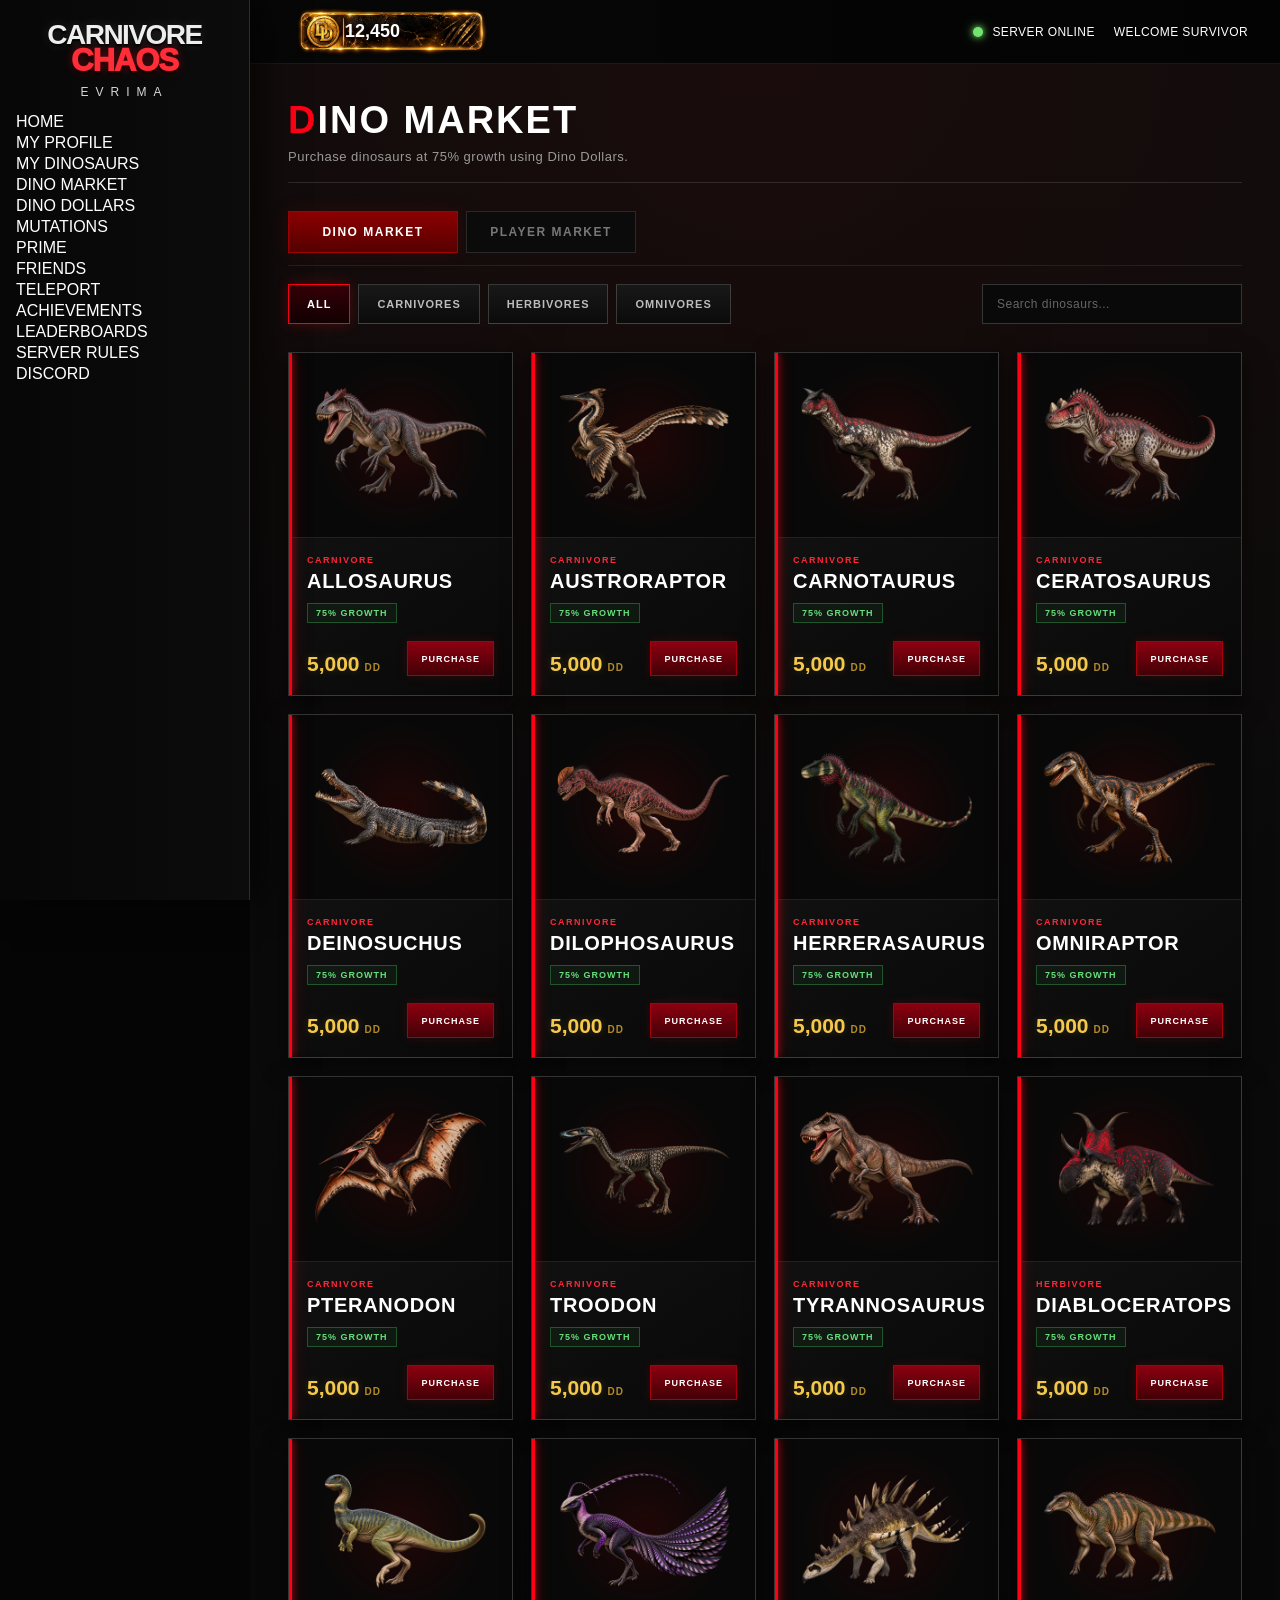
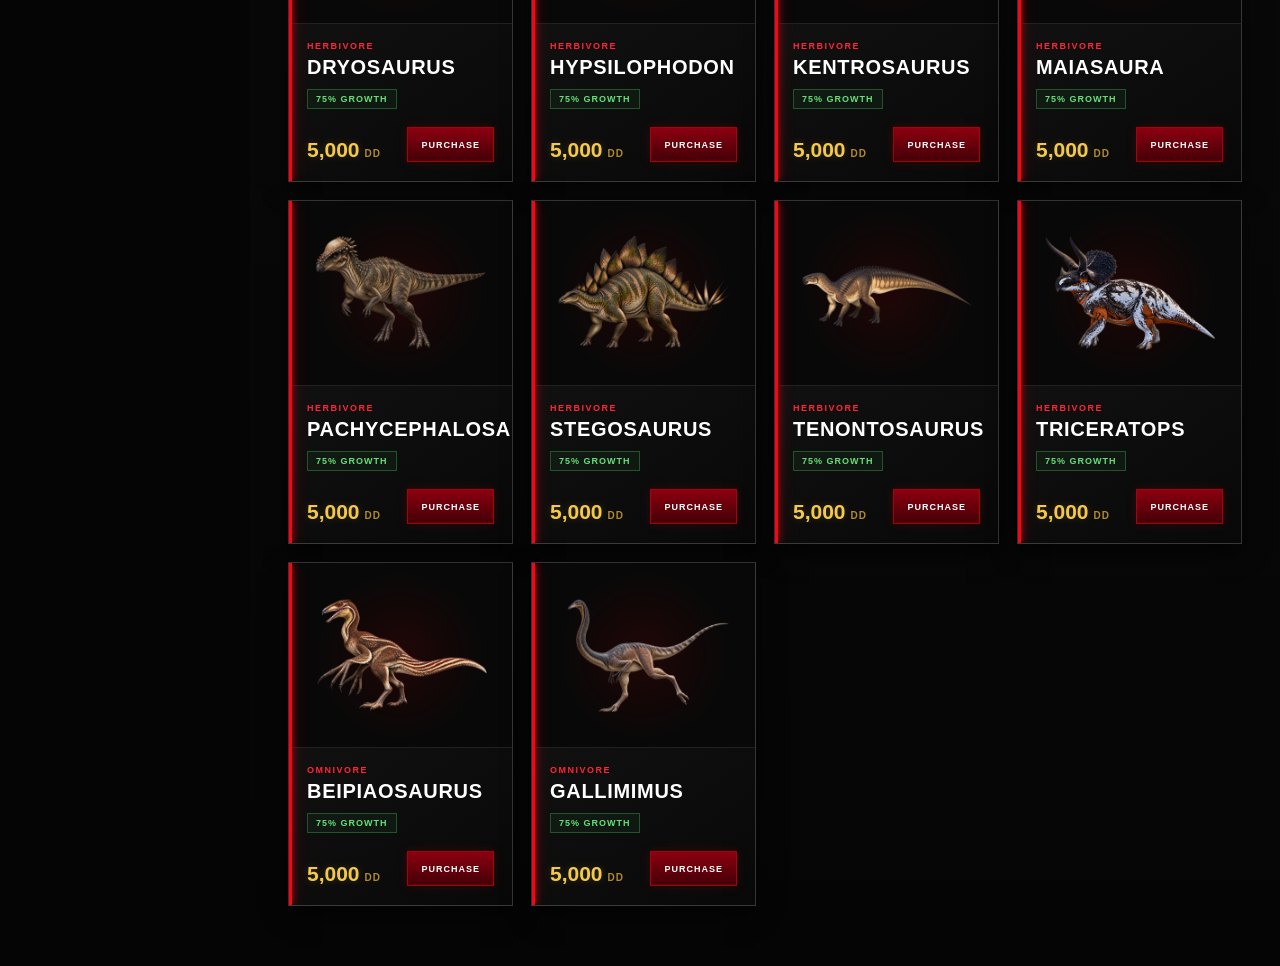
==== market.html @ 7c69fb83 "Update market.html" ====
<!DOCTYPE html>
<html lang="en">

<head>
    <meta charset="UTF-8">
    <meta name="viewport" content="width=device-width, initial-scale=1.0">

    <title>Dino Market | Carnivore Chaos</title>

    <link rel="stylesheet" href="./style.css">
</head>

<body class="market-page">

    <div class="site-shell">

        <!-- SIDEBAR -->
        <aside class="sidebar">

            <div class="logo">
                <div class="logo-carnivore">CARNIVORE</div>
                <div class="logo-chaos">CHAOS</div>
                <div class="logo-evrima">EVRIMA</div>
            </div>

            <nav class="sidebar-nav">

                <a href="./index.html">HOME</a>
                <a href="./profile.html">MY PROFILE</a>
                <a href="./dinosaurs.html">MY DINOSAURS</a>

                <a href="./market.html" class="active">
                    DINO MARKET
                </a>

                <a href="./dino-dollars.html">DINO DOLLARS</a>
                <a href="./mutations.html">MUTATIONS</a>
                <a href="./prime.html">PRIME</a>
                <a href="./friends.html">FRIENDS</a>
                <a href="./teleport.html">TELEPORT</a>
                <a href="./achievements.html">ACHIEVEMENTS</a>
                <a href="./leaderboards.html">LEADERBOARDS</a>
                <a href="./rules.html">SERVER RULES</a>

                <a href="#" class="discord-link">
                    DISCORD
                </a>

            </nav>

        </aside>


        <!-- MAIN AREA -->
        <main class="main-area">

            <!-- TOP BAR -->
            <header class="topbar">

                <div class="topbar-spacer">

                    <img src="./dd-player-amount-icon.png"
                         alt="Dino Dollars"
                         class="dd-player-amount-icon">

                    <span class="dd-player-balance">
                        12,450
                    </span>

                </div>

                <div class="topbar-right">

                    <div class="server-online">
                        <span class="online-dot"></span>
                        SERVER ONLINE
                    </div>

                    <div class="welcome-player">
                        WELCOME SURVIVOR
                    </div>

                </div>

            </header>


            <!-- ========================= -->
            <!--       DINO MARKET         -->
            <!-- ========================= -->

            <section class="market-container">

                <!-- MARKET HEADER -->
                <div class="market-header">

                    <div>
                        <h1>DINO MARKET</h1>

                        <p>
                            Purchase dinosaurs at 75% growth using Dino Dollars.
                        </p>
                    </div>

                </div>

<!-- MARKET TYPE TABS -->
<div class="market-mode-tabs">

    <button
        class="market-mode-tab active"
        data-market-mode="server"
        type="button"
    >
        DINO MARKET
    </button>

    <button
        class="market-mode-tab"
        data-market-mode="player"
        type="button"
    >
        PLAYER MARKET
    </button>

</div>
                <!-- MARKET CONTROLS -->
                <div class="market-controls">

                    <div class="market-filters">

                        <button class="market-filter active"
                                data-filter="all">
                            ALL
                        </button>

                        <button class="market-filter"
                                data-filter="carnivore">
                            CARNIVORES
                        </button>

                        <button class="market-filter"
                                data-filter="herbivore">
                            HERBIVORES
                        </button>

                        <button class="market-filter"
                                data-filter="omnivore">
                            OMNIVORES
                        </button>

                    </div>


                    <div class="market-search">

                        <input
                            type="text"
                            id="dino-search"
                            placeholder="Search dinosaurs..."
                        >

                    </div>

                </div>


                <!-- ========================= -->
                <!--      DINOSAUR GRID        -->
                <!-- ========================= -->

                <div class="dino-market-grid">

<!-- ALLOSAURUS -->
<article class="dino-market-card" data-category="carnivore">
    <div class="dino-card-image">
        <img src="./allosaurus.png" alt="Allosaurus">
    </div>

    <div class="dino-card-info">
        <span class="dino-category">CARNIVORE</span>
        <h2>ALLOSAURUS</h2>

        <div class="dino-growth">75% GROWTH</div>

        <div class="dino-card-bottom">
            <div class="dino-price">
                <span class="price-number">5,000</span>
                <span class="price-currency">DD</span>
            </div>

            <button class="dino-buy-button">PURCHASE</button>
        </div>
    </div>
</article>


<!-- AUSTRORAPTOR -->
<article class="dino-market-card" data-category="carnivore">
    <div class="dino-card-image">
        <img src="./austroraptor.png" alt="Austroraptor">
    </div>

    <div class="dino-card-info">
        <span class="dino-category">CARNIVORE</span>
        <h2>AUSTRORAPTOR</h2>

        <div class="dino-growth">75% GROWTH</div>

        <div class="dino-card-bottom">
            <div class="dino-price">
                <span class="price-number">5,000</span>
                <span class="price-currency">DD</span>
            </div>

            <button class="dino-buy-button">PURCHASE</button>
        </div>
    </div>
</article>


<!-- CARNOTAURUS -->
<article class="dino-market-card" data-category="carnivore">
    <div class="dino-card-image">
        <img src="./carnotaurus.png" alt="Carnotaurus">
    </div>

    <div class="dino-card-info">
        <span class="dino-category">CARNIVORE</span>
        <h2>CARNOTAURUS</h2>

        <div class="dino-growth">75% GROWTH</div>

        <div class="dino-card-bottom">
            <div class="dino-price">
                <span class="price-number">5,000</span>
                <span class="price-currency">DD</span>
            </div>

            <button class="dino-buy-button">PURCHASE</button>
        </div>
    </div>
</article>


<!-- CERATOSAURUS -->
<article class="dino-market-card" data-category="carnivore">
    <div class="dino-card-image">
        <img src="./ceratosaurus.png" alt="Ceratosaurus">
    </div>

    <div class="dino-card-info">
        <span class="dino-category">CARNIVORE</span>
        <h2>CERATOSAURUS</h2>

        <div class="dino-growth">75% GROWTH</div>

        <div class="dino-card-bottom">
            <div class="dino-price">
                <span class="price-number">5,000</span>
                <span class="price-currency">DD</span>
            </div>

            <button class="dino-buy-button">PURCHASE</button>
        </div>
    </div>
</article>


<!-- DEINOSUCHUS -->
<article class="dino-market-card" data-category="carnivore">
    <div class="dino-card-image">
        <img src="./deinosuchus.png" alt="Deinosuchus">
    </div>

    <div class="dino-card-info">
        <span class="dino-category">CARNIVORE</span>
        <h2>DEINOSUCHUS</h2>

        <div class="dino-growth">75% GROWTH</div>

        <div class="dino-card-bottom">
            <div class="dino-price">
                <span class="price-number">5,000</span>
                <span class="price-currency">DD</span>
            </div>

            <button class="dino-buy-button">PURCHASE</button>
        </div>
    </div>
</article>


<!-- DILOPHOSAURUS -->
<article class="dino-market-card" data-category="carnivore">
    <div class="dino-card-image">
        <img src="./dilophosaurus.png" alt="Dilophosaurus">
    </div>

    <div class="dino-card-info">
        <span class="dino-category">CARNIVORE</span>
        <h2>DILOPHOSAURUS</h2>

        <div class="dino-growth">75% GROWTH</div>

        <div class="dino-card-bottom">
            <div class="dino-price">
                <span class="price-number">5,000</span>
                <span class="price-currency">DD</span>
            </div>

            <button class="dino-buy-button">PURCHASE</button>
        </div>
    </div>
</article>


<!-- HERRERASAURUS -->
<article class="dino-market-card" data-category="carnivore">
    <div class="dino-card-image">
        <img src="./herrerasaurus.png" alt="Herrerasaurus">
    </div>

    <div class="dino-card-info">
        <span class="dino-category">CARNIVORE</span>
        <h2>HERRERASAURUS</h2>

        <div class="dino-growth">75% GROWTH</div>

        <div class="dino-card-bottom">
            <div class="dino-price">
                <span class="price-number">5,000</span>
                <span class="price-currency">DD</span>
            </div>

            <button class="dino-buy-button">PURCHASE</button>
        </div>
    </div>
</article>


<!-- OMNIRAPTOR -->
<article class="dino-market-card" data-category="carnivore">
    <div class="dino-card-image">
        <img src="./omniraptor.png" alt="Omniraptor">
    </div>

    <div class="dino-card-info">
        <span class="dino-category">CARNIVORE</span>
        <h2>OMNIRAPTOR</h2>

        <div class="dino-growth">75% GROWTH</div>

        <div class="dino-card-bottom">
            <div class="dino-price">
                <span class="price-number">5,000</span>
                <span class="price-currency">DD</span>
            </div>

            <button class="dino-buy-button">PURCHASE</button>
        </div>
    </div>
</article>


<!-- PTERANODON -->
<article class="dino-market-card" data-category="carnivore">
    <div class="dino-card-image">
        <img src="./pteranodon.png" alt="Pteranodon">
    </div>

    <div class="dino-card-info">
        <span class="dino-category">CARNIVORE</span>
        <h2>PTERANODON</h2>

        <div class="dino-growth">75% GROWTH</div>

        <div class="dino-card-bottom">
            <div class="dino-price">
                <span class="price-number">5,000</span>
                <span class="price-currency">DD</span>
            </div>

            <button class="dino-buy-button">PURCHASE</button>
        </div>
    </div>
</article>


<!-- TROODON -->
<article class="dino-market-card" data-category="carnivore">
    <div class="dino-card-image">
        <img src="./troodon.png" alt="Troodon">
    </div>

    <div class="dino-card-info">
        <span class="dino-category">CARNIVORE</span>
        <h2>TROODON</h2>

        <div class="dino-growth">75% GROWTH</div>

        <div class="dino-card-bottom">
            <div class="dino-price">
                <span class="price-number">5,000</span>
                <span class="price-currency">DD</span>
            </div>

            <button class="dino-buy-button">PURCHASE</button>
        </div>
    </div>
</article>


<!-- TYRANNOSAURUS -->
<article class="dino-market-card" data-category="carnivore">
    <div class="dino-card-image">
        <img src="./tyrannosaurus.png" alt="Tyrannosaurus">
    </div>

    <div class="dino-card-info">
        <span class="dino-category">CARNIVORE</span>
        <h2>TYRANNOSAURUS</h2>

        <div class="dino-growth">75% GROWTH</div>

        <div class="dino-card-bottom">
            <div class="dino-price">
                <span class="price-number">5,000</span>
                <span class="price-currency">DD</span>
            </div>

            <button class="dino-buy-button">PURCHASE</button>
        </div>
    </div>
</article>
              
<!-- DIABLOCERATOPS -->
<article class="dino-market-card" data-category="herbivore">
    <div class="dino-card-image">
        <img src="./diabloceratops.png" alt="Diabloceratops">
    </div>

    <div class="dino-card-info">
        <span class="dino-category">HERBIVORE</span>
        <h2>DIABLOCERATOPS</h2>

        <div class="dino-growth">75% GROWTH</div>

        <div class="dino-card-bottom">
            <div class="dino-price">
                <span class="price-number">5,000</span>
                <span class="price-currency">DD</span>
            </div>

            <button class="dino-buy-button">PURCHASE</button>
        </div>
    </div>
</article>

<!-- DRYOSAURUS -->
<article class="dino-market-card" data-category="herbivore">
    <div class="dino-card-image">
        <img src="./dryosaurus.png" alt="Dryosaurus">
    </div>

    <div class="dino-card-info">
        <span class="dino-category">HERBIVORE</span>
        <h2>DRYOSAURUS</h2>

        <div class="dino-growth">75% GROWTH</div>

        <div class="dino-card-bottom">
            <div class="dino-price">
                <span class="price-number">5,000</span>
                <span class="price-currency">DD</span>
            </div>

            <button class="dino-buy-button">PURCHASE</button>
        </div>
    </div>
</article>

<!-- HYPSILOPHODON -->
<article class="dino-market-card" data-category="herbivore">
    <div class="dino-card-image">
        <img src="./hypsilophodon.png" alt="Hypsilophodon">
    </div>

    <div class="dino-card-info">
        <span class="dino-category">HERBIVORE</span>
        <h2>HYPSILOPHODON</h2>

        <div class="dino-growth">75% GROWTH</div>

        <div class="dino-card-bottom">
            <div class="dino-price">
                <span class="price-number">5,000</span>
                <span class="price-currency">DD</span>
            </div>

            <button class="dino-buy-button">PURCHASE</button>
        </div>
    </div>
</article>

<!-- KENTROSAURUS -->
<article class="dino-market-card" data-category="herbivore">
    <div class="dino-card-image">
        <img src="./kentrosaurus.png" alt="Kentrosaurus">
    </div>

    <div class="dino-card-info">
        <span class="dino-category">HERBIVORE</span>
        <h2>KENTROSAURUS</h2>

        <div class="dino-growth">75% GROWTH</div>

        <div class="dino-card-bottom">
            <div class="dino-price">
                <span class="price-number">5,000</span>
                <span class="price-currency">DD</span>
            </div>

            <button class="dino-buy-button">PURCHASE</button>
        </div>
    </div>
</article>

<!-- MAIASAURA -->
<article class="dino-market-card" data-category="herbivore">
    <div class="dino-card-image">
        <img src="./maiasaura.png" alt="Maiasaura">
    </div>

    <div class="dino-card-info">
        <span class="dino-category">HERBIVORE</span>
        <h2>MAIASAURA</h2>

        <div class="dino-growth">75% GROWTH</div>

        <div class="dino-card-bottom">
            <div class="dino-price">
                <span class="price-number">5,000</span>
                <span class="price-currency">DD</span>
            </div>

            <button class="dino-buy-button">PURCHASE</button>
        </div>
    </div>
</article>

<!-- PACHYCEPHALOSAURUS -->
<article class="dino-market-card" data-category="herbivore">
    <div class="dino-card-image">
        <img src="./pachycephalosaurus.png" alt="Pachycephalosaurus">
    </div>

    <div class="dino-card-info">
        <span class="dino-category">HERBIVORE</span>
        <h2>PACHYCEPHALOSAURUS</h2>

        <div class="dino-growth">75% GROWTH</div>

        <div class="dino-card-bottom">
            <div class="dino-price">
                <span class="price-number">5,000</span>
                <span class="price-currency">DD</span>
            </div>

            <button class="dino-buy-button">PURCHASE</button>
        </div>
    </div>
</article>

<!-- STEGOSAURUS -->
<article class="dino-market-card" data-category="herbivore">
    <div class="dino-card-image">
        <img src="./stegosaurus.png" alt="Stegosaurus">
    </div>

    <div class="dino-card-info">
        <span class="dino-category">HERBIVORE</span>
        <h2>STEGOSAURUS</h2>

        <div class="dino-growth">75% GROWTH</div>

        <div class="dino-card-bottom">
            <div class="dino-price">
                <span class="price-number">5,000</span>
                <span class="price-currency">DD</span>
            </div>

            <button class="dino-buy-button">PURCHASE</button>
        </div>
    </div>
</article>

<!-- TENONTOSAURUS -->
<article class="dino-market-card" data-category="herbivore">
    <div class="dino-card-image">
        <img src="./tenontosaurus.png" alt="Tenontosaurus">
    </div>

    <div class="dino-card-info">
        <span class="dino-category">HERBIVORE</span>
        <h2>TENONTOSAURUS</h2>

        <div class="dino-growth">75% GROWTH</div>

        <div class="dino-card-bottom">
            <div class="dino-price">
                <span class="price-number">5,000</span>
                <span class="price-currency">DD</span>
            </div>

            <button class="dino-buy-button">PURCHASE</button>
        </div>
    </div>
</article>

<!-- TRICERATOPS -->
<article class="dino-market-card" data-category="herbivore">
    <div class="dino-card-image">
        <img src="./triceratops.png" alt="Triceratops">
    </div>

    <div class="dino-card-info">
        <span class="dino-category">HERBIVORE</span>
        <h2>TRICERATOPS</h2>

        <div class="dino-growth">75% GROWTH</div>

        <div class="dino-card-bottom">
            <div class="dino-price">
                <span class="price-number">5,000</span>
                <span class="price-currency">DD</span>
            </div>

            <button class="dino-buy-button">PURCHASE</button>
        </div>
    </div>
</article>

     <!-- BEIPIAOSAURUS -->
<article class="dino-market-card" data-category="omnivore">
    <div class="dino-card-image">
        <img src="./beipiaosaurus.png" alt="Beipiaosaurus">
    </div>

    <div class="dino-card-info">
        <span class="dino-category">OMNIVORE</span>
        <h2>BEIPIAOSAURUS</h2>

        <div class="dino-growth">75% GROWTH</div>

        <div class="dino-card-bottom">
            <div class="dino-price">
                <span class="price-number">5,000</span>
                <span class="price-currency">DD</span>
            </div>

            <button class="dino-buy-button">PURCHASE</button>
        </div>
    </div>
</article>

<!-- GALLIMIMUS -->
<article class="dino-market-card" data-category="omnivore">
    <div class="dino-card-image">
        <img src="./gallimimus.png" alt="Gallimimus">
    </div>

    <div class="dino-card-info">
        <span class="dino-category">OMNIVORE</span>
        <h2>GALLIMIMUS</h2>

        <div class="dino-growth">75% GROWTH</div>

        <div class="dino-card-bottom">
            <div class="dino-price">
                <span class="price-number">5,000</span>
                <span class="price-currency">DD</span>
            </div>

            <button class="dino-buy-button">PURCHASE</button>
        </div>
    </div>
</article> 
     
                </div>
<!-- PLAYER MARKET -->
<div class="player-market-section" id="playerMarket">

    <div class="player-market-header">
        <div>
            <span class="player-market-eyebrow">PLAYER TRADING</span>
            <h2>PLAYER MARKET</h2>
            <p>
                Buy dinosaurs from other survivors or list one of your own.
            </p>
        </div>

        <button class="sell-dino-button" type="button">
            + SELL YOUR DINO
        </button>
    </div>

   <div class="player-market-tabs">
    <button
        class="player-market-tab active"
        id="buyDinosTab"
        type="button"
    >
        BUY DINOS
    </button>

    <button
        class="player-market-tab"
        id="myListingsTab"
        type="button"
    >
        MY LISTINGS
    </button>
</div>

    <div class="player-market-filters">
        <button class="player-filter active" type="button">ALL</button>
        <button class="player-filter" type="button">CARNIVORES</button>
        <button class="player-filter" type="button">HERBIVORES</button>
        <button class="player-filter" type="button">OMNIVORES</button>

        <div class="player-market-search">
            <input
                type="text"
                placeholder="Search player listings..."
            >
        </div>
    </div>

  <div class="player-listings-grid" id="buyDinosSection">

        <!-- EXAMPLE LISTING -->
        <article class="player-dino-card">

            <div class="player-dino-image">
                <img src="./tyrannosaurus.png" alt="Tyrannosaurus">

                <span class="player-listing-badge">
                    PLAYER LISTING
                </span>
            </div>

            <div class="player-dino-info">

                <span class="player-dino-category">
                    CARNIVORE
                </span>

                <h3>TYRANNOSAURUS</h3>

                <div class="player-dino-details">

                    <div>
                        <span>GROWTH</span>
                        <strong>100%</strong>
                    </div>

                    <div>
                        <span>GENDER</span>
                        <strong>FEMALE</strong>
                    </div>

                    <div class="mutation-info">
    <span>MUTATIONS</span>

    <strong class="mutation-count">3</strong>

    <div class="mutation-tooltip">
        <span class="mutation-tooltip-title">
            ACTIVE MUTATIONS
        </span>

        <ul>
            <li>Hemomania</li>
            <li>Accelerated Prey Drive</li>
            <li>Hypermetabolic Inanition</li>
        </ul>
    </div>
</div>
                    <div>
                        <span>PRIME</span>
                        <strong>YES</strong>
                    </div>

                </div>

                <div class="player-dino-seller">
                    <span>SELLER</span>
                    <strong>Psychotic Queen</strong>
                </div>

                <div class="player-dino-bottom">

                    <div class="player-dino-price">
                        <span class="player-price-number">
                            18,500
                        </span>
                        <span class="player-price-currency">
                            DD
                        </span>
                    </div>

                    <button
                        class="player-buy-button"
                        type="button"
                    >
                        VIEW DINO
                    </button>

                </div>

            </div>

        </article>

    </div>
<!-- MY LISTINGS -->
<div class="my-listings-section" id="myListingsSection">

    <div class="my-listings-header">
        <div>
            <span>YOUR SALES</span>
            <h3>MY LISTINGS</h3>
            <p>
                Manage the dinosaurs you currently have listed for sale.
            </p>
        </div>
    </div>

    <div class="my-listings-grid">

        <!-- EXAMPLE PLAYER LISTING -->
        <article class="my-listing-card">

            <div class="my-listing-image">
                <img
                    src="./tyrannosaurus.png"
                    alt="Tyrannosaurus"
                >

                <span class="listing-status active">
                    ACTIVE
                </span>
            </div>

            <div class="my-listing-info">

                <span class="my-listing-category">
                    CARNIVORE
                </span>

                <h3>TYRANNOSAURUS</h3>

                <div class="my-listing-details">

                    <div>
                        <span>GROWTH</span>
                        <strong>100%</strong>
                    </div>

                    <div>
                        <span>GENDER</span>
                        <strong>FEMALE</strong>
                    </div>

                    <div class="mutation-info">
                        <span>MUTATIONS</span>
                        <strong class="mutation-count">3</strong>

                        <div class="mutation-tooltip">
                            <span class="mutation-tooltip-title">
                                ACTIVE MUTATIONS
                            </span>

                            <ul>
                                <li>Hemomania</li>
                                <li>Accelerated Prey Drive</li>
                                <li>Hypermetabolic Inanition</li>
                            </ul>
                        </div>
                    </div>

                    <div>
                        <span>PRIME</span>
                        <strong>YES</strong>
                    </div>

                </div>

                <div class="my-listing-price">
                    <span>LISTED FOR</span>

                    <strong>
                        18,500
                        <small>DD</small>
                    </strong>
                </div>

                <div class="my-listing-actions">

                    <button
                        class="my-listing-view"
                        type="button"
                    >
                        VIEW DINO
                    </button>

                    <button
                        class="my-listing-edit"
                        type="button"
                    >
                        EDIT PRICE
                    </button>

                    <button
                        class="my-listing-remove"
                        type="button"
                    >
                        REMOVE LISTING
                    </button>

                </div>

            </div>

        </article>

    </div>

</div>
</div>
             <!-- VIEW DINO MODAL -->
<div class="dino-details-modal" id="dinoDetailsModal">

    <div class="dino-details-overlay"></div>

    <div class="dino-details-window">

        <button
            class="dino-details-close"
            id="closeDinoDetails"
            type="button"
        >
            ×
        </button>

        <div class="dino-details-image">
            <img
                src="./tyrannosaurus.png"
                alt="Tyrannosaurus"
            >
        </div>

        <div class="dino-details-content">

            <span class="dino-details-category">
                CARNIVORE
            </span>

            <h2>TYRANNOSAURUS</h2>

            <div class="dino-details-stats">

                <div>
                    <span>GROWTH</span>
                    <strong>100%</strong>
                </div>

                <div>
                    <span>GENDER</span>
                    <strong>FEMALE</strong>
                </div>

                <div>
                    <span>PRIME</span>
                    <strong>YES</strong>
                </div>

                <div>
                    <span>SELLER</span>
                    <strong>Psychotic Queen</strong>
                </div>

            </div>

            <div class="dino-details-mutations">
                <span>ACTIVE MUTATIONS</span>

                <ul>
                    <li>Hemomania</li>
                    <li>Accelerated Prey Drive</li>
                    <li>Hypermetabolic Inanition</li>
                </ul>
            </div>

            <div class="dino-details-purchase">

                <div class="dino-details-price">
                    <span class="details-price-number">
                        18,500
                    </span>

                    <span class="details-price-currency">
                        DD
                    </span>
                </div>

                <button
                    class="purchase-player-dino"
                    type="button"
                >
                    PURCHASE DINO
                </button>

            </div>

        </div>

    </div>

</div>   
<!-- SELL YOUR DINO MODAL -->
<div class="sell-dino-modal" id="sellDinoModal">

    <div class="sell-dino-overlay"></div>

    <div class="sell-dino-window">

        <button
            class="sell-dino-close"
            id="closeSellDino"
            type="button"
        >
            ×
        </button>

        <div class="sell-dino-header">
            <span>PLAYER MARKET</span>
            <h2>SELL YOUR DINO</h2>
            <p>
                Choose one of your owned dinosaurs and set your asking price.
            </p>
        </div>

        <div class="sell-dino-body">

            <div class="sell-dino-select">
                <label for="ownedDinoSelect">
                    SELECT DINOSAUR
                </label>

                <select id="ownedDinoSelect">
                    <option>TYRANNOSAURUS</option>
                </select>
            </div>

            <div class="sell-dino-preview">

                <div class="sell-dino-image">
                    <img
                        src="./tyrannosaurus.png"
                        alt="Tyrannosaurus"
                    >
                </div>

                <div class="sell-dino-details">

                    <div>
                        <span>SPECIES</span>
                        <strong>TYRANNOSAURUS</strong>
                    </div>

                    <div>
                        <span>GROWTH</span>
                        <strong>100%</strong>
                    </div>

                    <div>
                        <span>GENDER</span>
                        <strong>FEMALE</strong>
                    </div>

                    <div>
                        <span>PRIME</span>
                        <strong>YES</strong>
                    </div>

                </div>

            </div>

            <div class="sell-dino-mutations">
                <span>ACTIVE MUTATIONS</span>

                <ul>
                    <li>Hemomania</li>
                    <li>Accelerated Prey Drive</li>
                    <li>Hypermetabolic Inanition</li>
                </ul>
            </div>

            <div class="sell-dino-price-field">

                <label for="sellDinoPrice">
                    SELLING PRICE
                </label>

                <div class="sell-dino-price-input">
                    <input
                        id="sellDinoPrice"
                        type="number"
                        min="1"
                        placeholder="Enter DD amount"
                    >

                    <span>DD</span>
                </div>

            </div>

            <button
                class="list-dino-button"
                type="button"
            >
                LIST DINO FOR SALE
            </button>

        </div>

    </div>

</div>
                <!-- EDIT PRICE MODAL -->
<div class="edit-price-modal" id="editPriceModal">

    <div class="edit-price-overlay"></div>

    <div class="edit-price-window">

        <button
            class="edit-price-close"
            id="closeEditPrice"
            type="button"
        >
            ×
        </button>

        <div class="edit-price-header">
            <span>MY LISTINGS</span>
            <h2>EDIT PRICE</h2>
            <p>
                Update the asking price for your listed dinosaur.
            </p>
        </div>

        <div class="edit-price-body">

            <div class="edit-price-dino">
                <img
                    src="./tyrannosaurus.png"
                    alt="Tyrannosaurus"
                >

                <div>
                    <span>CARNIVORE</span>
                    <h3>TYRANNOSAURUS</h3>
                </div>
            </div>

            <div class="current-listing-price">
                <span>CURRENT PRICE</span>

                <strong>
                    18,500
                    <small>DD</small>
                </strong>
            </div>

            <div class="new-price-field">

                <label for="newListingPrice">
                    NEW PRICE
                </label>

                <div class="new-price-input">
                    <input
                        id="newListingPrice"
                        type="number"
                        min="1"
                        placeholder="Enter new DD amount"
                    >

                    <span>DD</span>
                </div>

            </div>

            <button
                class="update-price-button"
                type="button"
            >
                UPDATE PRICE
            </button>

        </div>

    </div>

</div>
       <!-- REMOVE LISTING MODAL -->
<div class="remove-listing-modal" id="removeListingModal">

    <div class="remove-listing-overlay"></div>

    <div class="remove-listing-window">

        <button
            class="remove-listing-close"
            id="closeRemoveListing"
            type="button"
        >
            ×
        </button>

        <div class="remove-listing-header">
            <span>MY LISTINGS</span>
            <h2>REMOVE LISTING</h2>
        </div>

        <div class="remove-listing-body">

            <div class="remove-listing-dino">
                <img
                    src="./tyrannosaurus.png"
                    alt="Tyrannosaurus"
                >

                <div>
                    <span>CARNIVORE</span>
                    <h3>TYRANNOSAURUS</h3>
                </div>
            </div>

            <p class="remove-listing-warning">
                Are you sure you want to remove this dinosaur
                from the Player Market?
            </p>

            <p class="remove-listing-note">
                The dinosaur will return to your owned dinosaurs
                and will no longer be available for purchase.
            </p>

            <div class="remove-listing-actions">

                <button
                    class="cancel-remove-listing"
                    type="button"
                >
                    CANCEL
                </button>

                <button
                    class="confirm-remove-listing"
                    type="button"
                >
                    REMOVE LISTING
                </button>

            </div>

        </div>

    </div>

</div>         
                <!-- PURCHASE CONFIRMATION MODAL -->
<div class="purchase-confirm-modal" id="purchaseConfirmModal">

    <div class="purchase-confirm-overlay"></div>

    <div class="purchase-confirm-window">

        <button
            class="purchase-confirm-close"
            id="closePurchaseConfirm"
            type="button"
        >
            ×
        </button>

        <div class="purchase-confirm-header">
            <span>PLAYER MARKET</span>
            <h2>CONFIRM PURCHASE</h2>
            <p>
                Review this dinosaur before completing your purchase.
            </p>
        </div>

        <div class="purchase-confirm-body">

            <div class="purchase-confirm-dino">
                <img
                    src="./tyrannosaurus.png"
                    alt="Tyrannosaurus"
                >

                <div>
                    <span>CARNIVORE</span>
                    <h3>TYRANNOSAURUS</h3>
                    <small>100% GROWTH • FEMALE</small>
                </div>
            </div>

            <div class="purchase-confirm-info">

                <div>
                    <span>SELLER</span>
                    <strong>Psychotic Queen</strong>
                </div>

                <div>
                    <span>PRIME</span>
                    <strong>YES</strong>
                </div>

                <div>
                    <span>MUTATIONS</span>
                    <strong>3</strong>
                </div>

            </div>

            <div class="purchase-confirm-price">
                <span>PURCHASE PRICE</span>

                <strong>
                    18,500
                    <small>DD</small>
                </strong>
            </div>

            <div class="purchase-balance-box">

                <div>
                    <span>YOUR BALANCE</span>
                    <strong id="purchaseCurrentBalance">
                        --
                    </strong>
                </div>

                <div>
                    <span>AFTER PURCHASE</span>
                    <strong id="purchaseRemainingBalance">
                        --
                    </strong>
                </div>

            </div>

            <div class="purchase-confirm-actions">

                <button
                    class="cancel-player-purchase"
                    type="button"
                >
                    CANCEL
                </button>

                <button
                    class="confirm-player-purchase"
                    type="button"
                >
                    PURCHASE DINO
                </button>

            </div>

        </div>

    </div>

</div>
            </section>

        </main>

    </div>


    <script>

        /* MARKET FILTERS */

        const filterButtons =
            document.querySelectorAll(".market-filter");

        const dinosaurCards =
            document.querySelectorAll(".dino-market-card");

        filterButtons.forEach(button => {

            button.addEventListener("click", () => {

                const filter =
                    button.dataset.filter;

                filterButtons.forEach(btn =>
                    btn.classList.remove("active")
                );

                button.classList.add("active");

                dinosaurCards.forEach(card => {

                    if (
                        filter === "all" ||
                        card.dataset.category === filter
                    ) {
                        card.style.display = "";
                    } else {
                        card.style.display = "none";
                    }

                });

            });

        });


        /* DINOSAUR SEARCH */

        const searchBox =
            document.getElementById("dino-search");

        searchBox.addEventListener("input", () => {

            const search =
                searchBox.value.toLowerCase();

            dinosaurCards.forEach(card => {

                const name =
                    card.querySelector("h2")
                        .textContent
                        .toLowerCase();

                card.style.display =
                    name.includes(search)
                    ? ""
                    : "none";

            });

        });
/* ==============================
   DINO MARKET / PLAYER MARKET
   ============================== */

const marketModeTabs =
    document.querySelectorAll(".market-mode-tab");

const dinoMarketControls =
    document.querySelector(".market-controls");

const dinoMarketGrid =
    document.querySelector(".dino-market-grid");

const playerMarket =
    document.querySelector("#playerMarket");

marketModeTabs.forEach((tab) => {
    tab.addEventListener("click", () => {

        marketModeTabs.forEach((button) => {
            button.classList.remove("active");
        });

        tab.classList.add("active");

        const mode = tab.dataset.marketMode;

        if (mode === "player") {

            dinoMarketControls.style.display = "none";
            dinoMarketGrid.style.display = "none";
            playerMarket.style.display = "block";

        } else {

            dinoMarketControls.style.display = "";
            dinoMarketGrid.style.display = "";
            playerMarket.style.display = "none";

        }
    });
});
     /* ==============================
   VIEW DINO MODAL
   ============================== */

const viewDinoButtons =
    document.querySelectorAll(".player-buy-button");

const dinoDetailsModal =
    document.querySelector("#dinoDetailsModal");

const closeDinoDetails =
    document.querySelector("#closeDinoDetails");

const dinoDetailsOverlay =
    document.querySelector(".dino-details-overlay");

viewDinoButtons.forEach((button) => {
    button.addEventListener("click", () => {
        dinoDetailsModal.classList.add("active");
    });
});

closeDinoDetails.addEventListener("click", () => {
    dinoDetailsModal.classList.remove("active");
});

dinoDetailsOverlay.addEventListener("click", () => {
    dinoDetailsModal.classList.remove("active");
}); 
  /* ==============================
   SELL YOUR DINO MODAL
   ============================== */

const sellDinoButton =
    document.querySelector(".sell-dino-button");

const sellDinoModal =
    document.querySelector("#sellDinoModal");

const closeSellDino =
    document.querySelector("#closeSellDino");

const sellDinoOverlay =
    document.querySelector(".sell-dino-overlay");

sellDinoButton.addEventListener("click", () => {
    sellDinoModal.classList.add("active");
});

closeSellDino.addEventListener("click", () => {
    sellDinoModal.classList.remove("active");
});

sellDinoOverlay.addEventListener("click", () => {
    sellDinoModal.classList.remove("active");
}); 
      
        /* ==============================
   BUY DINOS / MY LISTINGS
   ============================== */

const buyDinosTab =
    document.querySelector("#buyDinosTab");

const myListingsTab =
    document.querySelector("#myListingsTab");

const buyDinosSection =
    document.querySelector("#buyDinosSection");

const myListingsSection =
    document.querySelector("#myListingsSection");

buyDinosTab.addEventListener("click", () => {

    buyDinosTab.classList.add("active");
    myListingsTab.classList.remove("active");

    buyDinosSection.style.display = "grid";
    myListingsSection.classList.remove("active");
});

myListingsTab.addEventListener("click", () => {

    myListingsTab.classList.add("active");
    buyDinosTab.classList.remove("active");

    buyDinosSection.style.display = "none";
    myListingsSection.classList.add("active");
});
    /* ==============================
   EDIT PRICE MODAL
   ============================== */

const editPriceButtons =
    document.querySelectorAll(".my-listing-edit");

const editPriceModal =
    document.querySelector("#editPriceModal");

const closeEditPrice =
    document.querySelector("#closeEditPrice");

const editPriceOverlay =
    document.querySelector(".edit-price-overlay");

const newListingPrice =
    document.querySelector("#newListingPrice");

editPriceButtons.forEach((button) => {
    button.addEventListener("click", () => {

        newListingPrice.value = "18500";

        editPriceModal.classList.add("active");
    });
});

closeEditPrice.addEventListener("click", () => {
    editPriceModal.classList.remove("active");
});

editPriceOverlay.addEventListener("click", () => {
    editPriceModal.classList.remove("active");
});
        /* ==============================
   UPDATE LISTING PRICE
   ============================== */

const updatePriceButton =
    document.querySelector(".update-price-button");

const listingPriceDisplay =
    document.querySelector(".my-listing-price strong");

const currentPriceDisplay =
    document.querySelector(".current-listing-price strong");

updatePriceButton.addEventListener("click", () => {

    const newPrice = Number(newListingPrice.value);

    if (!newPrice || newPrice < 1) {
        return;
    }

    const formattedPrice =
        newPrice.toLocaleString();

    listingPriceDisplay.innerHTML =
        `${formattedPrice} <small>DD</small>`;

    currentPriceDisplay.innerHTML =
        `${formattedPrice} <small>DD</small>`;

    editPriceModal.classList.remove("active");
});
        /* ==============================
   REMOVE LISTING MODAL
   ============================== */

const removeListingButtons =
    document.querySelectorAll(".my-listing-remove");

const removeListingModal =
    document.querySelector("#removeListingModal");

const closeRemoveListing =
    document.querySelector("#closeRemoveListing");

const removeListingOverlay =
    document.querySelector(".remove-listing-overlay");

const cancelRemoveListing =
    document.querySelector(".cancel-remove-listing");

removeListingButtons.forEach((button) => {
    button.addEventListener("click", () => {
        removeListingModal.classList.add("active");
    });
});

closeRemoveListing.addEventListener("click", () => {
    removeListingModal.classList.remove("active");
});

removeListingOverlay.addEventListener("click", () => {
    removeListingModal.classList.remove("active");
});

cancelRemoveListing.addEventListener("click", () => {
    removeListingModal.classList.remove("active");
});
     /* ==============================
   CONFIRM REMOVE LISTING
   ============================== */

const confirmRemoveListing =
    document.querySelector(".confirm-remove-listing");

confirmRemoveListing.addEventListener("click", () => {

    const listingCard =
        document.querySelector(".my-listing-card");

    if (listingCard) {
        listingCard.remove();
    }

    removeListingModal.classList.remove("active");
});   
        /* ==============================
   PLAYER PURCHASE CONFIRMATION
   ============================== */

const purchasePlayerDinoButton =
    document.querySelector(".purchase-player-dino");

const purchaseConfirmModal =
    document.querySelector("#purchaseConfirmModal");

const closePurchaseConfirm =
    document.querySelector("#closePurchaseConfirm");

const purchaseConfirmOverlay =
    document.querySelector(".purchase-confirm-overlay");

const cancelPlayerPurchase =
    document.querySelector(".cancel-player-purchase");

const confirmPlayerPurchase =
    document.querySelector(".confirm-player-purchase");

const purchaseCurrentBalance =
    document.querySelector("#purchaseCurrentBalance");

const purchaseRemainingBalance =
    document.querySelector("#purchaseRemainingBalance");

const playerWalletBalance =
    document.querySelector(".dd-player-balance");

const playerListingPrice =
    document.querySelector(".details-price-number");


purchasePlayerDinoButton.addEventListener("click", () => {

    const currentBalance =
        Number(
            playerWalletBalance.textContent
                .replace(/,/g, "")
                .trim()
        );

    const purchasePrice =
        Number(
            playerListingPrice.textContent
                .replace(/,/g, "")
                .trim()
        );

    const remainingBalance =
        currentBalance - purchasePrice;


    purchaseCurrentBalance.textContent =
        `${currentBalance.toLocaleString()} DD`;

    purchaseRemainingBalance.textContent =
        `${remainingBalance.toLocaleString()} DD`;


    if (remainingBalance < 0) {

        confirmPlayerPurchase.disabled = true;
        confirmPlayerPurchase.textContent = "NOT ENOUGH DD";

    } else {

        confirmPlayerPurchase.disabled = false;
        confirmPlayerPurchase.textContent = "PURCHASE DINO";

    }


    dinoDetailsModal.classList.remove("active");

    purchaseConfirmModal.classList.add("active");
});


closePurchaseConfirm.addEventListener("click", () => {
    purchaseConfirmModal.classList.remove("active");
});


purchaseConfirmOverlay.addEventListener("click", () => {
    purchaseConfirmModal.classList.remove("active");
});


cancelPlayerPurchase.addEventListener("click", () => {
    purchaseConfirmModal.classList.remove("active");
});
        /* ==============================
   COMPLETE PLAYER PURCHASE
   ============================== */

confirmPlayerPurchase.addEventListener("click", () => {

    if (confirmPlayerPurchase.disabled) {
        return;
    }

    const currentBalance =
        Number(
            playerWalletBalance.textContent
                .replace(/,/g, "")
                .trim()
        );

    const purchasePrice =
        Number(
            playerListingPrice.textContent
                .replace(/,/g, "")
                .trim()
        );

    if (currentBalance < purchasePrice) {
        return;
    }

    const newBalance =
        currentBalance - purchasePrice;

    playerWalletBalance.textContent =
        newBalance.toLocaleString();

    const purchasedListing =
        document.querySelector(".player-dino-card");

    if (purchasedListing) {
        purchasedListing.remove();
    }

    purchaseConfirmModal.classList.remove("active");
});
    </script>

</body>

</html>
---- style.css ----
/* =========================================================
   CARNIVORE CHAOS — COMPLETE HOMEPAGE CSS
   Fresh replacement stylesheet
========================================================= */
@font-face {
    font-family: "Another Danger";
    src: url("./Another%20Danger%20-%20Demo.otf") format("opentype");
    font-weight: normal;
    font-style: normal;
}
* {
    margin: 0;
    padding: 0;
    box-sizing: border-box;
}

:root {
    --black: #050505;
    --black-soft: #090909;
    --panel: #0d0d0d;
    --panel-light: #121212;

    --red: #e3262e;
    --red-bright: #ff2d38;
    --red-dark: #6d090d;

    --gold: #f0c94c;
    --green: #70e56f;

    --white: #f3f3f3;
    --grey: #a6a6a6;
    --dark-grey: #686868;

    --border: rgba(255, 255, 255, 0.16);
    --red-border: rgba(230, 38, 46, 0.55);

    --sidebar-width: 250px;
    --topbar-height: 64px;
}


/* =========================================================
   BODY
========================================================= */

html {
    scroll-behavior: smooth;
}

body {
    min-height: 100vh;
    background:
        radial-gradient(
            circle at 50% 0%,
            #231010 0%,
            #090909 35%,
            #030303 100%
        );

    color: var(--white);

    font-family:
        "Arial Narrow",
        "Roboto Condensed",
        Arial,
        Helvetica,
        sans-serif;

    overflow-x: hidden;
}

a {
    color: inherit;
    text-decoration: none;
}

button {
    font: inherit;
}


/* =========================================================
   MAIN WEBSITE SHELL
========================================================= */

.site-shell {
    width: 100%;
    min-height: 100vh;
}


/* =========================================================
   SIDEBAR
========================================================= */

.sidebar {
    position: fixed;

    left: 0;
    top: 0;
    bottom: 0;

    width: var(--sidebar-width);

    background:
        linear-gradient(
            90deg,
            rgba(7, 7, 7, 0.99),
            rgba(12, 12, 12, 0.98)
        );

    border-right: 1px solid rgba(225, 37, 45, 0.45);

    z-index: 100;

    display: flex;
    flex-direction: column;

    padding: 22px 16px 25px;

    box-shadow:
        12px 0 35px rgba(0, 0, 0, 0.65);
}


/* =========================================================
   LOGO
========================================================= */

.logo {
    text-align: center;

    margin-bottom: 15px;

    line-height: 0.9;

    user-select: none;
}

.logo-carnivore {
    color: #eeeeee;

    font-size: 28px;
    font-weight: 900;

    letter-spacing: -1.5px;

    text-shadow:
        0 2px 2px #000,
        0 0 12px rgba(255,255,255,.15);
}

.logo-chaos {
    color: var(--red-bright);

    font-size: 31px;
    font-weight: 1000;

    letter-spacing: -1px;

    text-shadow:
        0 0 10px rgba(255, 20, 30, .35),
        0 3px 2px #000;
}

.logo-evrima {
    color: #d6d6d6;

    margin-top: 12px;

    font-size: 12px;

    letter-spacing: 7px;
}


/* =========================================================
   SIDEBAR NAVIGATION
========================================================= */

.sidebar-nav {
    display: flex;
    flex-direction: column;

    gap: 3px;
}

.nav-item {
    min-height: 40px;

    display: flex;
    align-items: center;

    gap: 14px;

    padding: 0 15px;

    color: #bdbdbd;

    font-size: 14px;
    font-weight: 700;

    letter-spacing: .3px;

    border: 1px solid transparent;

    position: relative;

    transition:
        background .18s ease,
        border .18s ease,
        color .18s ease,
        transform .18s ease;
}

.nav-icon {
    width: 24px;

    display: inline-flex;
    align-items: center;
    justify-content: center;

    color: #e94a42;

    font-size: 18px;

    filter:
        drop-shadow(0 0 5px rgba(232, 41, 48, .25));
}

.nav-item:hover {
    color: white;

    background:
        linear-gradient(
            90deg,
            rgba(190, 22, 27, .24),
            rgba(190, 22, 27, .05)
        );

    border-color:
        rgba(225, 37, 45, .35);

    transform: translateX(2px);
}

.nav-item.active {
    color: white;

    background:
        linear-gradient(
            90deg,
            rgba(194, 20, 26, .48),
            rgba(120, 10, 14, .13)
        );

    border-color:
        rgba(255, 51, 59, .75);

    box-shadow:
        inset 0 0 18px rgba(225, 37, 45, .10),
        0 0 12px rgba(225, 37, 45, .08);
}

.nav-item.active::before {
    content: "";

    position: absolute;

    left: -1px;
    top: 8px;
    bottom: 8px;

    width: 3px;

    background: var(--red-bright);

    box-shadow:
        0 0 10px var(--red-bright);
}


/* =========================================================
   SIDEBAR BOTTOM SLOGAN
========================================================= */

.sidebar-slogan {
    margin-top: auto;

    padding:
        28px
        8px
        0;

    color: rgba(255, 255, 255, .55);

    font-size: 24px;
    font-weight: 900;
    font-style: italic;

    line-height: .9;

   transform: translateY(-15px) rotate(-5deg);

    text-shadow:
        0 2px 2px #000;
}


/* =========================================================
   MAIN AREA
========================================================= */

.main-area {
    margin-left: var(--sidebar-width);

    width:
        calc(100% - var(--sidebar-width));

    min-height: 100vh;

    background: #060606;
}


/* =========================================================
   TOP BAR
========================================================= */

.topbar {
    height: var(--topbar-height);

    display: flex;
    align-items: center;
    justify-content: space-between;

    padding: 0 32px;

    background:
        linear-gradient(
            90deg,
            rgba(7, 7, 7, .95),
            rgba(3, 3, 3, .99)
        );

    border-bottom:
        1px solid rgba(255, 255, 255, .08);

    position: relative;

    z-index: 20;
}
.topbar-spacer {
    flex: 1;
    height: 100%;
    display: flex;
    align-items: center;
}

.dd-player-amount-icon {
    width: 360px;
    height: 70px;
    object-fit: contain;
    display: block;
   transform: translateX(-70px);
}
.dd-player-balance {
    position: absolute;
    left: 95px;
    color: white;
    font-size: 18px;
    font-weight: 900;
    z-index: 2;
}
.topbar-right {
    margin-left: auto;

    height: 100%;

    display: flex;
    align-items: center;

    gap: 19px;

    font-size: 12px;

    letter-spacing: .4px;
}

.server-online {
    display: flex;
    align-items: center;

    gap: 9px;

    white-space: nowrap;
}

.online-dot {
    width: 10px;
    height: 10px;

    border-radius: 50%;

    background: #73e56e;

    box-shadow:
        0 0 6px #73e56e,
        0 0 13px rgba(115, 229, 110, .55);
}

.top-divider {
    width: 1px;
    height: 22px;

    background:
        rgba(255, 255, 255, .15);
}

.welcome {
    color: #ddd;

    white-space: nowrap;
}

.arrow {
    margin-left: 8px;

    color: #aaa;
}

.social-icons {
    display: flex;
    align-items: center;

    gap: 16px;
}

.social-icons a {
    color: var(--red-bright);

    font-size: 19px;

    transition:
        transform .2s ease,
        color .2s ease;
}

.social-icons a:hover {
    color: white;

    transform:
        translateY(-2px)
        scale(1.08);
}


/* =========================================================
   HERO
========================================================= */

.hero {
    position: relative;

    width: 100%;

    height: 485px;

    overflow: hidden;

    background:
        linear-gradient(
            90deg,
            rgba(0, 0, 0, .08),
            rgba(0, 0, 0, .01)
        ),
        url("./hero-bg.png")
        center 15% / cover
        no-repeat;

    border-bottom:
        1px solid rgba(228, 37, 46, .7);
}


/* HERO DARKENING */

.hero-overlay {
    position: absolute;

    inset: 0;

    background:
        linear-gradient(
            to bottom,
            rgba(0, 0, 0, .10) 0%,
            rgba(0, 0, 0, .02) 45%,
            rgba(0, 0, 0, .15) 68%,
            rgba(0, 0, 0, .75) 100%
        );

    pointer-events: none;

    z-index: 1;
}


/* =========================================================
   HERO TAGLINE
========================================================= */

.hero-tagline {
    position: absolute;

    right: 10%;

    top: 24px;

    z-index: 3;

    display: flex;
    align-items: center;

    gap: 15px;

    color: #e5e5e5;

    font-size: 13px;

    letter-spacing: 7px;

    text-shadow:
        0 2px 5px #000;
}

.hero-tagline span {
    color: #777;

    letter-spacing: 0;
}


/* =========================================================
   HERO CENTER
========================================================= */

.hero-center {
    position: absolute;

    z-index: 4;

    left: 50%;
    bottom: 32px;

    transform:
        translateX(-50%);

    width: 650px;

    max-width:
        calc(100% - 100px);

    text-align: center;
}


/* =========================================================
   HERO TITLE
========================================================= */

.hero-title {
    margin-bottom: 20px;

    text-align: center;

    text-shadow:
        0 5px 4px rgba(0, 0, 0, .95);
}
.hero-logo-image {
    display: block;
    width: 900px;
    max-width: 90%;
    height: auto;
    margin: 0 auto;
    object-fit: contain;
    filter: drop-shadow(0 5px 6px rgba(0, 0, 0, .9));
}
.title-carnivore {
    color: #e8e8e8;

    font-size: 58px;

    font-weight: 1000;

    letter-spacing: -3px;

    line-height: .78;

    transform: scaleX(1.05);
}

.title-chaos {
    color: #c9141c;

    font-size: 65px;

    font-weight: 1000;

    letter-spacing: -4px;

    line-height: .9;

    transform: scaleX(1.03);

    text-shadow:
        0 5px 4px rgba(0, 0, 0, .9),
        0 0 15px rgba(255, 0, 10, .25);
}

.title-evrima {
    margin-top: 9px;

    color: #dedede;

    font-size: 17px;

    letter-spacing: 12px;

    padding-left: 12px;
}


/* =========================================================
   HERO BUTTONS
========================================================= */

.hero-buttons {
    display: grid;

    grid-template-columns:
        repeat(2, 1fr);

    gap: 24px;
}

.hero-button {
    height: 56px;

    display: flex;
    align-items: center;
    justify-content: center;

    border:
        1px solid rgba(255, 255, 255, .65);

    background:
        linear-gradient(
            180deg,
            rgba(15, 15, 15, .87),
            rgba(5, 5, 5, .93)
        );

    color: white;

    font-size: 16px;
    font-weight: 900;

    letter-spacing: .5px;

    box-shadow:
        inset 0 0 15px rgba(255,255,255,.03),
        0 5px 18px rgba(0,0,0,.55);

    transition:
        transform .18s ease,
        border .18s ease,
        box-shadow .18s ease;
}

.hero-button.primary {
    border-color:
        rgba(255, 37, 45, .9);

    background:
        linear-gradient(
            180deg,
            rgba(194, 16, 23, .92),
            rgba(109, 5, 10, .96)
        );

    box-shadow:
        inset 0 0 15px rgba(255,255,255,.06),
        0 0 17px rgba(226, 35, 44, .45);
}

.hero-button:hover {
    transform:
        translateY(-2px);

    border-color: white;

    box-shadow:
        0 0 20px rgba(230, 37, 45, .55);
}


/* =========================================================
   HERO HANDWRITING
========================================================= */

.hero-writing {
    position: absolute;

    z-index: 3;

    color:
        rgba(235, 235, 235, .70);

    font-size: 26px;
font-family: "Another Danger", cursive;
    font-weight: normal;

   font-style: normal;
letter-spacing: 2px;
    line-height: 1.25;

  text-shadow:
    0 3px 3px #000,
    0 0 5px rgba(255, 255, 255, 0.65),
    0 0 8px rgba(255, 0, 20, 0.95),
    0 0 16px rgba(255, 0, 20, 0.85),
    0 0 28px rgba(255, 0, 20, 0.65);

    pointer-events: none;
}

.hero-writing-left {
    left: 28px;

    bottom: 65px;

    transform: rotate(-12deg);
}

.hero-writing-right {
    right: 25px;

    bottom: 55px;

    transform: rotate(8deg);
}


/* =========================================================
   DASHBOARD
========================================================= */

.dashboard {
    padding:
        16px
        25px
        25px;

    background:
        radial-gradient(
            circle at 50% 0,
            rgba(92, 7, 10, .12),
            transparent 35%
        ),
        #060606;
}


/* =========================================================
   STAT GRID
========================================================= */

.stats-grid {
    display: grid;

    grid-template-columns:
        repeat(4, 1fr);

    gap: 14px;
}

.stat-card {
    min-height: 96px;

    display: flex;
    align-items: center;
    gap: 18px;

    padding: 15px 22px;

    position: relative;
    overflow: hidden;

    border: 1px solid rgba(120, 120, 120, 0.45);

    background:
        linear-gradient(
            135deg,
            #171717,
            #080808
        );

    box-shadow:
        inset 0 0 22px rgba(255, 255, 255, 0.025),
        0 4px 12px rgba(0, 0, 0, 0.75);
}
.stat-card::before {
    content: "";
    position: absolute;
    left: 0;
    top: 0;
    bottom: 0;

    width: 3px;
    background: #ff0014;

    box-shadow:
        0 0 6px rgba(255, 0, 20, 0.9),
        0 0 14px rgba(255, 0, 20, 0.5);
}

.stat-icon {
    width: 52px;
    height: 52px;

    display: flex;
    align-items: center;
    justify-content: center;

    flex-shrink: 0;
}

.stat-icon svg {
    width: 42px;
    height: 42px;

    fill: #f2f2f2;

    filter:
        drop-shadow(0 2px 2px rgba(0, 0, 0, 0.9))
        drop-shadow(0 0 5px rgba(255, 255, 255, 0.18));
}
.players-icon svg {
    fill: #f2f2f2;
}
.dino-icon img {
    width: 58px;
    height: 52px;
    object-fit: contain;
    display: block;
   
    filter:
        drop-shadow(0 2px 2px rgba(0, 0, 0, 0.9))
        drop-shadow(0 0 7px rgba(112, 229, 111, 0.45));
}
.kills-icon {
    width: 58px;
    height: 52px;
    flex-shrink: 0;
    overflow: hidden;

    display: flex;
    align-items: center;
    justify-content: center;
}

.kills-icon img {
    width: 50px !important;
    height: 50px !important;
    max-width: 50px;
    max-height: 50px;
    object-fit: contain;
    display: block;

}
.dd-icon img {
    width: 52px;
    height: 52px;
    object-fit: contain;
    display: block;
}
.dino-icon .dino-cutout {
    fill: #080808;
}

.dino-icon .dino-tooth {
    fill: #080808;
}

.stat-label {
    margin-bottom: 4px;

    color: #d4d4d4;

    font-size: 13px;

    letter-spacing: 1px;
}

.stat-value {
    color: white;
    font-size: 32px;
    font-weight: 900;
    letter-spacing: 1px;

    text-shadow:
        0 2px 4px rgba(0, 0, 0, 0.9);
}


.stat-value.green {
    color: var(--green);

    text-shadow:
        0 0 8px
        rgba(112, 229, 111, .25);
}


/* =========================================================
   FEATURE GRID
========================================================= */

.feature-grid {
    display: grid;

    grid-template-columns:
        repeat(3, 1fr);

    gap: 14px;

    margin-top: 15px;
}

.feature-card {
    position: relative;

    min-height: 165px;

    padding:
        23px
        27px;

    overflow: hidden;

    border:
        1px solid
        rgba(222, 41, 48, .45);

    background:
        linear-gradient(
            135deg,
            #130808,
            #080808
        );

    box-shadow:
        inset 0 0 35px
        rgba(255, 0, 10, .04);
}

.feature-card::after {
    content: "";

    position: absolute;

    inset: 0;

    pointer-events: none;

    background:
        radial-gradient(
            circle at 85% 50%,
            rgba(205, 26, 33, .18),
            transparent 38%
        );
}

.feature-content {
    position: relative;

    z-index: 3;

    max-width: 73%;
}

.feature-heading {
    display: flex;

    align-items: center;

    gap: 11px;

    margin-bottom: 12px;
}

.feature-heading h2 {
    color: white;

    font-size: 18px;

    letter-spacing: .2px;
}

.feature-icon {
    color: var(--red-bright);

    font-size: 27px;
}

.feature-card p {
    color: #d0d0d0;

    font-size: 13px;

    line-height: 1.35;

    margin-bottom: 15px;
}

.feature-link {
    color: var(--red-bright);

    font-size: 13px;

    font-weight: 900;

    transition:
        color .18s ease,
        letter-spacing .18s ease;
}

.feature-link:hover {
    color: white;

    letter-spacing: .5px;
}


/* =========================================================
   MARKET CARD
========================================================= */

.market-card {
    background:
        radial-gradient(
            circle at 88% 55%,
            rgba(166, 15, 21, .35),
            transparent 40%
        ),
        linear-gradient(
            135deg,
            #140808,
            #070707
        );
}


/* =========================================================
   PRIME CARD
========================================================= */

.prime-card {
    border-color:
        rgba(236, 193, 61, .55);

    background:
        radial-gradient(
            circle at 80% 50%,
            rgba(169, 115, 10, .38),
            transparent 43%
        ),
        linear-gradient(
            135deg,
            #171305,
            #090805
        );
}

.prime-card .feature-icon,
.prime-card h2,
.prime-link {
    color: #f3d257;
}

.prime-card::after {
    background:
        radial-gradient(
            circle at 83% 45%,
            rgba(218, 167, 35, .14),
            transparent 40%
        );
}


/* =========================================================
   MUTATION CARD
========================================================= */

.mutation-card {
    background:
        radial-gradient(
            circle at 85% 50%,
            rgba(163, 9, 44, .42),
            transparent 43%
        ),
        linear-gradient(
            135deg,
            #16070b,
            #070707
        );
}

.feature-dino {
    position: absolute;
    right: 24px;
    bottom: 18px;
    z-index: 2;
    font-size: 76px;
    opacity: .7;
}

.patreon-rex {
    width: 165px;
    height: 165px;

    display: flex;
    align-items: center;
    justify-content: center;

    right: 4px;
    bottom: -5px;

    opacity: 1;
}

.patreon-rex img {
    width: 165px;
    height: 165px;

    object-fit: contain;
    display: block;

    filter:
        drop-shadow(0 0 6px rgba(255, 40, 20, 0.70))
        drop-shadow(0 0 14px rgba(255, 170, 0, 0.55))
        drop-shadow(0 0 24px rgba(255, 80, 0, 0.35));
}

   .mutation-dna {
    position: absolute;
    right: 12px;
    bottom: 8px;

    width: 190px;
    height: 150px;

    display: flex;
    align-items: center;
    justify-content: center;

    z-index: 2;
    pointer-events: none;
}

.mutation-dna img {
    width: 190px;
    height: 150px;
    object-fit: contain;
    display: block;

    filter:
        drop-shadow(0 0 6px rgba(255, 0, 35, 0.65))
        drop-shadow(0 0 12px rgba(160, 40, 255, 0.40));
}
.dino-market-image {
    position: absolute;
    right: -15px;
    bottom: -20px;
    width: 200px;
    height: 200px;
    display: flex;
    align-items: center;
    justify-content: center;
    z-index: 2;
    pointer-events: none;
}

.dino-market-image img {
    width: 200px;
    height: 200px;
    object-fit: contain;
    display: block;
    filter:
        drop-shadow(0 0 6px rgba(255, 0, 20, 0.65))
        drop-shadow(0 0 14px rgba(255, 0, 20, 0.35));
}

/* =========================================================
   BOTTOM SERVER PANEL
========================================================= */

.server-panel {
    min-height: 155px;

    display: grid;

    grid-template-columns:
        28% 42% 30%;

    margin-top: 15px;

    border:
        1px solid
        rgba(255, 255, 255, .24);

    background:
        linear-gradient(
            90deg,
            #0c0c0c,
            #080808
        );

    overflow: hidden;
}


/* =========================================================
   SERVER STATUS
========================================================= */

.server-status-block {
    padding:
        28px
        28px;

    display: flex;

    flex-direction: column;

    justify-content: center;

    border-right:
        1px solid
        rgba(255,255,255,.08);
}

.bottom-label {
    color: #c4c4c4;

    font-size: 11px;

    letter-spacing: 2px;

    margin-bottom: 12px;
}

.server-status-main {
    display: flex;

    align-items: center;

    gap: 14px;

    color: var(--green);

    font-size: 23px;

    font-weight: 900;
}

.big-online-dot {
    width: 20px;
    height: 20px;

    border-radius: 50%;

    background: var(--green);

    box-shadow:
        0 0 8px var(--green),
        0 0 22px
        rgba(112,229,111,.55);
}

.server-description {
    margin-top: 13px;

    padding-left: 35px;

    color: #8f8f8f;

    font-size: 11px;

    letter-spacing: 2px;
}


/* =========================================================
   QUOTE
========================================================= */

.server-quote {
    position: relative;

    display: flex;

    align-items: center;

    justify-content: center;

    padding: 20px;

    background:
        linear-gradient(
            90deg,
            rgba(0,0,0,.80),
            rgba(0,0,0,.25)
        ),
        url("./hunter-prey-banner.png")
        center 5% / cover
        no-repeat;

    overflow: hidden;
}

.server-quote::after {
    content: "";

    position: absolute;

    inset: 0;

    background:
        rgba(0,0,0,.48);
}

.quote-text {
    position: relative;

    z-index: 2;

    color:
        rgba(225,225,225,.72);

    font-size: 21px;

    font-weight: 900;

    font-style: italic;

    line-height: 1.05;

    transform: rotate(-4deg);

    text-shadow:
        0 3px 4px #000;
}


/* =========================================================
   DISCORD PANEL
========================================================= */

.discord-block {
    display: flex;

    align-items: center;

    gap: 18px;

    padding:
        23px
        24px;

    background:
        linear-gradient(
            135deg,
            #0b0b0b,
            #080808
        );
}

.discord-logo {
    font-size: 40px;
}

.discord-info {
    width: 100%;
}

.discord-title {
    color: #eeeeee;

    font-size: 15px;

    font-weight: 800;

    margin-bottom: 7px;
}

.discord-subtitle {
    color: #858585;

    font-size: 9px;

    letter-spacing: .5px;

    line-height: 1.4;

    margin-bottom: 14px;
}

#discordButton {
    min-width: 170px;

    height: 38px;

    padding: 0 18px;

    border:
        1px solid
        rgba(239, 40, 47, .85);

    background:
        linear-gradient(
            180deg,
            #8d0d13,
            #500509
        );

    color: white;

    font-size: 11px;

    font-weight: 900;

    cursor: pointer;

    box-shadow:
        0 0 12px
        rgba(226, 37, 45, .20);

    transition:
        transform .18s ease,
        box-shadow .18s ease,
        background .18s ease;
}

#discordButton:hover {
    transform:
        translateY(-2px);

    background:
        linear-gradient(
            180deg,
            #c2161e,
            #76080d
        );

    box-shadow:
        0 0 20px
        rgba(226, 37, 45, .45);
}


/* =========================================================
   FOOTER
========================================================= */

footer {
    padding: 22px;

    text-align: center;

    color: #575757;

    background: #040404;

    border-top:
        1px solid
        rgba(255,255,255,.05);

    font-size: 10px;

    letter-spacing: 2px;
}


/* =========================================================
   LARGE SCREENS
========================================================= */

@media (min-width: 1600px) {

    :root {
        --sidebar-width: 260px;
    }

    .hero {
        height: 500px;
    }

    .dashboard {
        padding-left: 27px;
        padding-right: 27px;
    }
}


/* =========================================================
   MEDIUM / LAPTOP SCREENS
========================================================= */

@media (max-width: 1200px) {

    :root {
        --sidebar-width: 220px;
    }

    .nav-item {
        font-size: 12px;

        min-height: 44px;
    }

    .hero {
        height: 450px;
    }

    .hero-center {
        width: 590px;
    }

    .title-carnivore {
        font-size: 49px;
    }

    .title-chaos {
        font-size: 56px;
    }

    .stats-grid {
        grid-template-columns:
            repeat(2, 1fr);
    }

    .feature-grid {
        grid-template-columns: 1fr;
    }

    .feature-card {
        min-height: 145px;
    }
}


/* =========================================================
   TABLET
========================================================= */

@media (max-width: 850px) {

    :root {
        --sidebar-width: 80px;
    }

    .sidebar {
        padding:
            18px
            9px;
    }

    .logo-carnivore {
        font-size: 10px;
    }

    .logo-chaos {
        font-size: 16px;
    }

    .logo-evrima {
        font-size: 7px;

        letter-spacing: 2px;
    }

    .nav-item {
        justify-content: center;

        padding: 0;
    }

    .nav-item span:last-child {
        display: none;
    }

    .nav-icon {
        width: auto;

        font-size: 20px;
    }

    .sidebar-slogan {
        display: none;
    }

    .topbar {
        padding:
            0
            16px;
    }

    .welcome {
        display: none;
    }

    .top-divider {
        display: none;
    }

    .hero {
        height: 400px;
    }

    .hero-tagline {
        right: 20px;

        font-size: 10px;

        letter-spacing: 3px;
    }

    .hero-writing {
        display: none;
    }

    .hero-center {
        width:
            calc(100% - 40px);

        max-width: none;
    }

    .title-carnivore {
        font-size: 40px;
    }

    .title-chaos {
        font-size: 47px;
    }

    .hero-buttons {
        gap: 10px;
    }

    .stats-grid {
        grid-template-columns: 1fr;
    }

    .server-panel {
        grid-template-columns: 1fr;
    }

    .server-status-block {
        border-right: none;

        border-bottom:
            1px solid
            rgba(255,255,255,.08);
    }
}


/* =========================================================
   MOBILE
========================================================= */

@media (max-width: 560px) {

    :root {
        --sidebar-width: 0px;
    }

    .sidebar {
        display: none;
    }

    .main-area {
        margin-left: 0;

        width: 100%;
    }

    .topbar {
        height: 54px;
    }

    .topbar-right {
        gap: 10px;
    }

    .social-icons {
        gap: 10px;
    }

    .hero {
        height: 380px;
    }

    .hero-tagline {
        left: 50%;
        right: auto;

        transform:
            translateX(-50%);

        width: max-content;

        font-size: 9px;

        letter-spacing: 2px;
    }

    .hero-center {
        bottom: 22px;

        width:
            calc(100% - 24px);
    }

    .title-carnivore {
        font-size: 34px;
    }

    .title-chaos {
        font-size: 40px;
    }

    .title-evrima {
        font-size: 12px;

        letter-spacing: 7px;
    }

    .hero-buttons {
        grid-template-columns: 1fr;
    }

    .hero-button {
        height: 48px;

        font-size: 13px;
    }

    .dashboard {
        padding:
            12px;
    }

    .stat-card {
        min-height: 75px;
    }

    .feature-card {
        padding:
            20px;

        min-height: 170px;
    }

    .feature-content {
        max-width: 82%;
    }

    .feature-dino {
        font-size: 55px;
    }

    .mutation-decoration {
        font-size: 58px;
    }

    .discord-block {
        padding: 20px;
    }
}
/* =========================================
   DINO MARKET PAGE
   ========================================= */

.market-page {
    background: #050505;
    color: white;
}

/* MAIN MARKET AREA */

.market-page .market-container {
    min-height: calc(100vh - 64px);
    padding: 35px 38px 60px;
    background:
        radial-gradient(
            circle at top,
            rgba(120, 0, 0, 0.12),
            transparent 38%
        ),
        linear-gradient(
            180deg,
            #0d0d0d,
            #050505
        );
}


/* MARKET TITLE */

.market-page .market-header {
    display: flex;
    align-items: flex-end;
    justify-content: space-between;
    margin-bottom: 28px;
    padding-bottom: 18px;
    border-bottom: 1px solid rgba(255, 255, 255, 0.12);
}

.market-page .market-header h1 {
    margin: 0 0 7px;
    color: #ffffff;
    font-size: 38px;
    font-weight: 900;
    letter-spacing: 2px;
}

.market-page .market-header h1::first-letter {
    color: #ff0014;
}

.market-page .market-header p {
    margin: 0;
    color: #999;
    font-size: 13px;
    letter-spacing: 0.5px;
}


/* FILTER + SEARCH AREA */

.market-page .market-controls {
    display: flex;
    align-items: center;
    justify-content: space-between;
    gap: 20px;
    margin-bottom: 28px;
}

.market-page .market-filters {
    display: flex;
    align-items: center;
    gap: 8px;
    flex-wrap: wrap;
}

.market-page .market-filter {
    min-height: 40px;
    padding: 0 18px;

    border: 1px solid rgba(255, 255, 255, 0.18);

    background:
        linear-gradient(
            180deg,
            #181818,
            #0b0b0b
        );

    color: #bdbdbd;

    font-size: 11px;
    font-weight: 800;
    letter-spacing: 1px;

    cursor: pointer;

    transition:
        border-color 0.2s ease,
        color 0.2s ease,
        background 0.2s ease;
}

.market-page .market-filter:hover {
    color: white;
    border-color: rgba(255, 0, 20, 0.65);
}

.market-page .market-filter.active {
    color: white;
    border-color: #ff0014;

    background:
        linear-gradient(
            180deg,
            #350007,
            #130002
        );

    box-shadow:
        0 0 12px rgba(255, 0, 20, 0.25);
}


/* SEARCH */

.market-page .market-search {
    width: 260px;
}

.market-page #dino-search {
    width: 100%;
    height: 40px;

    padding: 0 14px;

    border:
        1px solid
        rgba(255, 255, 255, 0.18);

    outline: none;

    background: #090909;

    color: white;

    font-size: 12px;
    letter-spacing: 0.5px;
}

.market-page #dino-search:focus {
    border-color: #ff0014;

    box-shadow:
        0 0 10px
        rgba(255, 0, 20, 0.18);
}

.market-page #dino-search::placeholder {
    color: #666;
}


/* =========================================
   DINOSAUR GRID
   ========================================= */

.market-page .dino-market-grid {
    display: grid;

    grid-template-columns:
        repeat(4, minmax(0, 1fr));

    gap: 18px;
}


/* DINOSAUR CARD */

.market-page .dino-market-card {
    position: relative;

    min-width: 0;

    overflow: hidden;

    border:
        1px solid
        rgba(255, 255, 255, 0.16);

    background:
        linear-gradient(
            145deg,
            #161616,
            #080808
        );

    box-shadow:
        0 8px 22px
        rgba(0, 0, 0, 0.55);

    transition:
        transform 0.2s ease,
        border-color 0.2s ease,
        box-shadow 0.2s ease;
}

.market-page .dino-market-card::before {
    content: "";

    position: absolute;

    left: 0;
    top: 0;
    bottom: 0;

    width: 3px;

    background: #ff0014;

    box-shadow:
        0 0 7px rgba(255, 0, 20, 0.9),
        0 0 16px rgba(255, 0, 20, 0.45);

    z-index: 3;
}

.market-page .dino-market-card:hover {
    transform: translateY(-3px);

    border-color:
        rgba(255, 0, 20, 0.55);

    box-shadow:
        0 10px 30px rgba(0, 0, 0, 0.75),
        0 0 18px rgba(255, 0, 20, 0.10);
}


/* DINOSAUR IMAGE AREA */

.market-page .dino-card-image {
    height: 185px;

    position: relative;

    display: flex;
    align-items: center;
    justify-content: center;

    overflow: hidden;

    border-bottom:
        1px solid
        rgba(255, 255, 255, 0.10);

    background:
        radial-gradient(
            circle at center,
            rgba(120, 0, 0, 0.22),
            transparent 60%
        ),
        #080808;
}
.market-page .dino-card-image img {
    width: auto;
    height: auto;
    max-width: 78%;
    max-height: 78%;
    object-fit: contain;
    display: block;
}


/* CARD INFORMATION */

.market-page .dino-card-info {
    padding: 17px 18px 19px;
}

.market-page .dino-category {
    display: block;

    margin-bottom: 5px;

    color: #ff2638;

    font-size: 9px;
    font-weight: 900;
    letter-spacing: 1.5px;
}

.market-page .dino-card-info h2 {
    margin: 0 0 9px;

    color: white;

    font-size: 20px;
    font-weight: 900;
    letter-spacing: 0.7px;
}

.market-page .dino-growth {
    display: inline-block;

    padding: 4px 8px;

    border:
        1px solid
        rgba(70, 210, 100, 0.32);

    background:
        rgba(30, 120, 50, 0.10);

    color: #66df7b;

    font-size: 9px;
    font-weight: 900;
    letter-spacing: 1px;
}


/* PRICE + PURCHASE */

.market-page .dino-card-bottom {
    display: flex;
    align-items: flex-end;
    justify-content: space-between;

    gap: 12px;

    margin-top: 18px;
}

.market-page .dino-price {
    display: flex;
    align-items: baseline;
    gap: 5px;
}

.market-page .price-number {
    color: #f4c84a;

    font-size: 21px;
    font-weight: 900;

    text-shadow:
        0 0 8px
        rgba(244, 200, 74, 0.20);
}

.market-page .price-currency {
    color: #b28b28;

    font-size: 10px;
    font-weight: 900;
    letter-spacing: 1px;
}

.market-page .dino-buy-button {
    min-height: 35px;

    padding: 0 13px;

    border: 1px solid #a90010;

    background:
        linear-gradient(
            180deg,
            #8c0010,
            #430007
        );

    color: white;

    font-size: 9px;
    font-weight: 900;
    letter-spacing: 1px;

    cursor: pointer;

    box-shadow:
        0 0 10px
        rgba(255, 0, 20, 0.15);
}

.market-page .dino-buy-button:hover {
    background:
        linear-gradient(
            180deg,
            #c00016,
            #65000b
        );

    border-color: #ff2638;
}


/* =========================================
   MARKET RESPONSIVE
   ========================================= */

@media (max-width: 1250px) {

    .market-page .dino-market-grid {
        grid-template-columns:
            repeat(3, minmax(0, 1fr));
    }

}

@media (max-width: 950px) {

    .market-page .dino-market-grid {
        grid-template-columns:
            repeat(2, minmax(0, 1fr));
    }

    .market-page .market-controls {
        align-items: stretch;
        flex-direction: column;
    }

    .market-page .market-search {
        width: 100%;
    }

}

@media (max-width: 650px) {

    .market-page .market-container {
        padding:
            25px 18px
            45px;
    }

    .market-page .dino-market-grid {
        grid-template-columns: 1fr;
    }

    .market-page .market-header h1 {
        font-size: 30px;
    }

}
/* ==============================
   PLAYER MARKET
   ============================== */

.market-page .player-market-section {
    display: none;
    margin-top: 10px;
}

.market-page .player-market-header {
    display: flex;
    align-items: center;
    justify-content: space-between;
    gap: 20px;
    margin-bottom: 22px;
    padding: 22px 24px;
    background:
        linear-gradient(
            90deg,
            rgba(105, 0, 0, 0.22),
            rgba(8, 8, 8, 0.96) 45%
        );
    border: 1px solid rgba(255, 255, 255, 0.08);
    border-left: 3px solid #8f0000;
}

.market-page .player-market-eyebrow {
    display: block;
    margin-bottom: 5px;
    color: #8f0000;
    font-size: 9px;
    font-weight: 900;
    letter-spacing: 2px;
}

.market-page .player-market-header h2 {
    margin: 0 0 5px;
    color: #fff;
    font-size: 25px;
    font-weight: 900;
    letter-spacing: 1px;
}

.market-page .player-market-header p {
    margin: 0;
    color: #777;
    font-size: 12px;
}

.market-page .sell-dino-button {
    padding: 13px 20px;
    border: 1px solid #a00000;
    background:
        linear-gradient(
            180deg,
            #8c0000,
            #590000
        );
    color: #fff;
    font-size: 11px;
    font-weight: 900;
    letter-spacing: 1px;
    cursor: pointer;
}

.market-page .sell-dino-button:hover {
    background:
        linear-gradient(
            180deg,
            #a60000,
            #700000
        );
}

.market-page .player-market-tabs {
    display: flex;
    gap: 8px;
    margin-bottom: 15px;
}

.market-page .player-market-tab {
    padding: 11px 18px;
    border: 1px solid rgba(255, 255, 255, 0.10);
    background: #090909;
    color: #666;
    font-size: 10px;
    font-weight: 900;
    letter-spacing: 1px;
    cursor: pointer;
}

.market-page .player-market-tab.active {
    color: #fff;
    border-color: #850000;
    background: #220909;
}

.market-page .player-market-filters {
    display: flex;
    align-items: center;
    gap: 8px;
    margin-bottom: 20px;
}

.market-page .player-filter {
    padding: 9px 14px;
    border: 1px solid rgba(255, 255, 255, 0.08);
    background: #090909;
    color: #666;
    font-size: 9px;
    font-weight: 900;
    letter-spacing: 1px;
    cursor: pointer;
}

.market-page .player-filter.active {
    color: #fff;
    border-color: #750000;
    background: #200808;
}

.market-page .player-market-search {
    margin-left: auto;
}

.market-page .player-market-search input {
    width: 230px;
    padding: 10px 13px;
    border: 1px solid rgba(255, 255, 255, 0.10);
    outline: none;
    background: #080808;
    color: #fff;
    font-size: 11px;
}

.market-page .player-listings-grid {
    display: grid;
    grid-template-columns:
        repeat(auto-fill, minmax(255px, 1fr));
    gap: 18px;
}

.market-page .player-dino-card {
    overflow: hidden;
    background: #080808;
    border: 1px solid rgba(255, 255, 255, 0.08);
}

.market-page .player-dino-image {
    position: relative;
    height: 185px;
    display: flex;
    align-items: center;
    justify-content: center;
    overflow: hidden;
    background:
        radial-gradient(
            circle at center,
            rgba(120, 0, 0, 0.20),
            transparent 62%
        ),
        #060606;
    border-bottom: 1px solid rgba(255, 255, 255, 0.08);
}

.market-page .player-dino-image img {
    width: auto;
    height: auto;
    max-width: 78%;
    max-height: 78%;
    object-fit: contain;
}

.market-page .player-listing-badge {
    position: absolute;
    top: 10px;
    left: 10px;
    padding: 5px 7px;
    background: rgba(105, 0, 0, 0.92);
    color: #fff;
    font-size: 7px;
    font-weight: 900;
    letter-spacing: 1px;
}

.market-page .player-dino-info {
    padding: 15px;
}

.market-page .player-dino-category {
    color: #850000;
    font-size: 8px;
    font-weight: 900;
    letter-spacing: 1.5px;
}

.market-page .player-dino-info h3 {
    margin: 5px 0 13px;
    color: #fff;
    font-size: 19px;
    font-weight: 900;
}

.market-page .player-dino-details {
    display: grid;
    grid-template-columns: 1fr 1fr;
    gap: 7px;
}

.market-page .player-dino-details div {
    display: flex;
    justify-content: space-between;
    padding: 7px 8px;
    background: #0d0d0d;
    border: 1px solid rgba(255, 255, 255, 0.05);
}

.market-page .player-dino-details span,
.market-page .player-dino-seller span {
    color: #555;
    font-size: 7px;
    font-weight: 900;
    letter-spacing: 1px;
}

.market-page .player-dino-details strong {
    color: #ddd;
    font-size: 9px;
}

.market-page .player-dino-seller {
    display: flex;
    justify-content: space-between;
    margin-top: 8px;
    padding: 8px;
    background: #0d0d0d;
}

.market-page .player-dino-seller strong {
    color: #aaa;
    font-size: 9px;
}

.market-page .player-dino-bottom {
    display: flex;
    align-items: center;
    justify-content: space-between;
    gap: 10px;
    margin-top: 14px;
}

.market-page .player-dino-price {
    display: flex;
    align-items: baseline;
    gap: 4px;
}

.market-page .player-price-number {
    color: #d4a339;
    font-size: 18px;
    font-weight: 900;
}

.market-page .player-price-currency {
    color: #8c6b27;
    font-size: 9px;
    font-weight: 900;
}

.market-page .player-buy-button {
    padding: 9px 12px;
    border: 1px solid #750000;
    background: #190707;
    color: #fff;
    font-size: 8px;
    font-weight: 900;
    letter-spacing: 1px;
    cursor: pointer;
}
/* ==============================
   MARKET TYPE TABS
   ============================== */

.market-page .market-mode-tabs {
    display: flex;
    align-items: center;
    gap: 8px;
    margin: 22px 0 18px;
    padding-bottom: 12px;
    border-bottom: 1px solid rgba(255, 255, 255, 0.08);
}

.market-page .market-mode-tab {
    min-width: 170px;
    padding: 13px 22px;
    border: 1px solid rgba(255, 255, 255, 0.12);
    background: #0b0b0b;
    color: #777;
    font-size: 12px;
    font-weight: 900;
    letter-spacing: 1.5px;
    cursor: pointer;
    transition: 0.2s ease;
}

.market-page .market-mode-tab:hover {
    color: #fff;
    border-color: rgba(150, 0, 0, 0.7);
    background: #120909;
}

.market-page .market-mode-tab.active {
    color: #fff;
    background: linear-gradient(
        180deg,
        #8d0000 0%,
        #560000 100%
    );
    border-color: #a40000;
    box-shadow: 0 0 18px rgba(130, 0, 0, 0.22);
}
/* ==============================
   PLAYER MARKET MUTATIONS
   ============================== */

.market-page .mutation-info {
    position: relative;
    cursor: pointer;
}

.market-page .mutation-count {
    color: #d4a339 !important;
}

.market-page .mutation-tooltip {
    position: absolute;
    left: 50%;
    bottom: calc(100% + 10px);
    transform: translateX(-50%);

    width: 140px;
    padding: 5px 6px;

    background: rgba(7, 7, 7, 0.98);
    border: 1px solid #750000;
    border-left: 3px solid #a00000;

    box-shadow: 0 8px 25px rgba(0, 0, 0, 0.65);

    opacity: 0;
    visibility: hidden;
    pointer-events: none;

    transition: 0.18s ease;

    z-index: 50;
}

.market-page .mutation-info:hover .mutation-tooltip {
    opacity: 1;
    visibility: visible;
}

.market-page .mutation-tooltip-title {
    display: block;
    margin-bottom: 8px;

    color: #a00000 !important;
    font-size: 8px !important;
    font-weight: 900;
    letter-spacing: 1.5px;
}

.market-page .mutation-tooltip ul {
    margin: 0;
    padding: 0;
    list-style: none;
}

.market-page .mutation-tooltip li {
    padding: 5px 0;
    color: #ddd;
    font-size: 10px;
    font-weight: 700;

    border-bottom:
        1px solid
        rgba(255, 255, 255, 0.06);
}

.market-page .mutation-tooltip li:last-child {
    border-bottom: none;
}
/* ==============================
   VIEW DINO MODAL
   ============================== */

.market-page .dino-details-modal {
    position: fixed;
    inset: 0;
    z-index: 500;

    display: none;
    align-items: center;
    justify-content: center;

    padding: 24px;
}

.market-page .dino-details-modal.active {
    display: flex;
}

.market-page .dino-details-overlay {
    position: absolute;
    inset: 0;

    background: rgba(0, 0, 0, 0.82);
    backdrop-filter: blur(3px);
}

.market-page .dino-details-window {
    position: relative;
    z-index: 2;

    width: min(820px, 94vw);
    max-height: 90vh;
    overflow-y: auto;

    display: grid;
    grid-template-columns: 1fr 1fr;

    background: #080808;
    border: 1px solid rgba(255, 255, 255, 0.10);
    border-top: 2px solid #8f0000;

    box-shadow: 0 25px 70px rgba(0, 0, 0, 0.75);
}

.market-page .dino-details-close {
    position: absolute;
    top: 12px;
    right: 14px;

    z-index: 5;

    width: 34px;
    height: 34px;

    border: 1px solid rgba(255, 255, 255, 0.12);
    background: #100606;
    color: #fff;

    font-size: 22px;
    font-weight: 900;
    line-height: 1;

    cursor: pointer;
}

.market-page .dino-details-close:hover {
    background: #750000;
}

.market-page .dino-details-image {
    min-height: 430px;

    display: flex;
    align-items: center;
    justify-content: center;

    padding: 30px;

    background:
        radial-gradient(
            circle at center,
            rgba(120, 0, 0, 0.22),
            transparent 62%
        ),
        #050505;

    border-right: 1px solid rgba(255, 255, 255, 0.08);
}

.market-page .dino-details-image img {
    width: auto;
    height: auto;

    max-width: 92%;
    max-height: 360px;

    object-fit: contain;
    display: block;
}

.market-page .dino-details-content {
    padding: 42px 28px 28px;
}

.market-page .dino-details-category {
    display: block;

    margin-bottom: 6px;

    color: #8f0000;
    font-size: 9px;
    font-weight: 900;
    letter-spacing: 1.8px;
}

.market-page .dino-details-content h2 {
    margin: 0 0 18px;

    color: #fff;
    font-size: 30px;
    font-weight: 900;
    letter-spacing: 1px;
}

.market-page .dino-details-stats {
    display: grid;
    grid-template-columns: 1fr 1fr;
    gap: 8px;

    margin-bottom: 16px;
}

.market-page .dino-details-stats div {
    padding: 10px;

    background: #0d0d0d;
    border: 1px solid rgba(255, 255, 255, 0.06);

    display: flex;
    justify-content: space-between;
    gap: 10px;
}

.market-page .dino-details-stats span {
    color: #555;
    font-size: 8px;
    font-weight: 900;
    letter-spacing: 1px;
}

.market-page .dino-details-stats strong {
    color: #ddd;
    font-size: 10px;
}

.market-page .dino-details-mutations {
    margin-top: 14px;
    padding: 13px 14px;

    background: #0b0b0b;
    border: 1px solid rgba(255, 255, 255, 0.06);
    border-left: 3px solid #8f0000;
}

.market-page .dino-details-mutations > span {
    display: block;

    margin-bottom: 8px;

    color: #8f0000;
    font-size: 8px;
    font-weight: 900;
    letter-spacing: 1.4px;
}

.market-page .dino-details-mutations ul {
    margin: 0;
    padding: 0;

    list-style: none;
}

.market-page .dino-details-mutations li {
    padding: 5px 0;

    color: #ccc;
    font-size: 10px;
    font-weight: 700;

    border-bottom: 1px solid rgba(255, 255, 255, 0.05);
}

.market-page .dino-details-mutations li:last-child {
    border-bottom: none;
}

.market-page .dino-details-purchase {
    display: flex;
    align-items: center;
    justify-content: space-between;
    gap: 15px;

    margin-top: 22px;
    padding-top: 18px;

    border-top: 1px solid rgba(255, 255, 255, 0.08);
}

.market-page .dino-details-price {
    display: flex;
    align-items: baseline;
    gap: 5px;
}

.market-page .details-price-number {
    color: #d4a339;
    font-size: 25px;
    font-weight: 900;
}

.market-page .details-price-currency {
    color: #8c6b27;
    font-size: 10px;
    font-weight: 900;
}

.market-page .purchase-player-dino {
    padding: 12px 16px;

    border: 1px solid #9b0000;
    background:
        linear-gradient(
            180deg,
            #8d0000,
            #560000
        );

    color: #fff;

    font-size: 9px;
    font-weight: 900;
    letter-spacing: 1px;

    cursor: pointer;
}

.market-page .purchase-player-dino:hover {
    background:
        linear-gradient(
            180deg,
            #aa0000,
            #700000
        );
}

@media (max-width: 760px) {
    .market-page .dino-details-window {
        grid-template-columns: 1fr;
    }

    .market-page .dino-details-image {
        min-height: 250px;
        border-right: none;
        border-bottom: 1px solid rgba(255, 255, 255, 0.08);
    }

    .market-page .dino-details-image img {
        max-height: 220px;
    }

    .market-page .dino-details-content {
        padding: 24px 18px 20px;
    }
}
/* ==============================
   SELL YOUR DINO MODAL
   ============================== */

.market-page .sell-dino-modal {
    position: fixed;
    inset: 0;
    z-index: 550;

    display: none;
    align-items: center;
    justify-content: center;

    padding: 24px;
}

.market-page .sell-dino-modal.active {
    display: flex;
}

.market-page .sell-dino-overlay {
    position: absolute;
    inset: 0;

    background: rgba(0, 0, 0, 0.82);
    backdrop-filter: blur(3px);
}

.market-page .sell-dino-window {
    position: relative;
    z-index: 2;

    width: min(720px, 94vw);
    max-height: 90vh;
    overflow-y: auto;

    background: #080808;
    border: 1px solid rgba(255, 255, 255, 0.10);
    border-top: 2px solid #8f0000;

    box-shadow: 0 25px 70px rgba(0, 0, 0, 0.75);
}

.market-page .sell-dino-close {
    position: absolute;
    top: 12px;
    right: 14px;

    z-index: 5;

    width: 34px;
    height: 34px;

    border: 1px solid rgba(255, 255, 255, 0.12);
    background: #100606;
    color: #fff;

    font-size: 22px;
    font-weight: 900;
    line-height: 1;

    cursor: pointer;
}

.market-page .sell-dino-close:hover {
    background: #750000;
}

.market-page .sell-dino-header {
    padding: 28px 28px 18px;

    background:
        linear-gradient(
            90deg,
            rgba(105, 0, 0, 0.22),
            rgba(8, 8, 8, 0.96) 45%
        );

    border-bottom: 1px solid rgba(255, 255, 255, 0.08);
}

.market-page .sell-dino-header span {
    display: block;
    margin-bottom: 5px;

    color: #8f0000;
    font-size: 9px;
    font-weight: 900;
    letter-spacing: 1.8px;
}

.market-page .sell-dino-header h2 {
    margin: 0 0 6px;

    color: #fff;
    font-size: 28px;
    font-weight: 900;
    letter-spacing: 1px;
}

.market-page .sell-dino-header p {
    margin: 0;

    color: #777;
    font-size: 11px;
}

.market-page .sell-dino-body {
    padding: 24px 28px 28px;
}

.market-page .sell-dino-select {
    margin-bottom: 18px;
}

.market-page .sell-dino-select label,
.market-page .sell-dino-price-field label {
    display: block;
    margin-bottom: 7px;

    color: #666;
    font-size: 8px;
    font-weight: 900;
    letter-spacing: 1.3px;
}

.market-page .sell-dino-select select {
    width: 100%;

    padding: 11px 12px;

    border: 1px solid rgba(255, 255, 255, 0.10);
    outline: none;

    background: #0b0b0b;
    color: #fff;

    font-size: 11px;
    font-weight: 800;
}

.market-page .sell-dino-preview {
    display: grid;
    grid-template-columns: 220px 1fr;

    gap: 16px;
    margin-bottom: 16px;
}

.market-page .sell-dino-image {
    min-height: 190px;

    display: flex;
    align-items: center;
    justify-content: center;

    padding: 18px;

    background:
        radial-gradient(
            circle at center,
            rgba(120, 0, 0, 0.20),
            transparent 62%
        ),
        #060606;

    border: 1px solid rgba(255, 255, 255, 0.07);
}

.market-page .sell-dino-image img {
    width: auto;
    height: auto;

    max-width: 90%;
    max-height: 160px;

    object-fit: contain;
    display: block;
}

.market-page .sell-dino-details {
    display: grid;
    grid-template-columns: 1fr 1fr;

    gap: 8px;
}

.market-page .sell-dino-details div {
    display: flex;
    justify-content: space-between;
    gap: 10px;

    padding: 10px;

    background: #0d0d0d;
    border: 1px solid rgba(255, 255, 255, 0.06);
}

.market-page .sell-dino-details span {
    color: #555;
    font-size: 8px;
    font-weight: 900;
    letter-spacing: 1px;
}

.market-page .sell-dino-details strong {
    color: #ddd;
    font-size: 10px;
}

.market-page .sell-dino-mutations {
    margin-bottom: 18px;
    padding: 13px 14px;

    background: #0b0b0b;
    border: 1px solid rgba(255, 255, 255, 0.06);
    border-left: 3px solid #8f0000;
}

.market-page .sell-dino-mutations > span {
    display: block;
    margin-bottom: 8px;

    color: #8f0000;
    font-size: 8px;
    font-weight: 900;
    letter-spacing: 1.4px;
}

.market-page .sell-dino-mutations ul {
    margin: 0;
    padding: 0;

    list-style: none;
}

.market-page .sell-dino-mutations li {
    padding: 4px 0;

    color: #ccc;
    font-size: 10px;
    font-weight: 700;

    border-bottom: 1px solid rgba(255, 255, 255, 0.05);
}

.market-page .sell-dino-mutations li:last-child {
    border-bottom: none;
}

.market-page .sell-dino-price-field {
    margin-bottom: 18px;
}

.market-page .sell-dino-price-input {
    display: flex;
    align-items: center;

    border: 1px solid rgba(255, 255, 255, 0.10);
    background: #0b0b0b;
}

.market-page .sell-dino-price-input input {
    flex: 1;

    padding: 11px 12px;

    border: none;
    outline: none;

    background: transparent;
    color: #fff;

    font-size: 12px;
    font-weight: 800;
}

.market-page .sell-dino-price-input span {
    padding: 0 12px;

    color: #d4a339;
    font-size: 10px;
    font-weight: 900;
}

.market-page .list-dino-button {
    width: 100%;

    padding: 13px 16px;

    border: 1px solid #9b0000;
    background:
        linear-gradient(
            180deg,
            #8d0000,
            #560000
        );

    color: #fff;

    font-size: 10px;
    font-weight: 900;
    letter-spacing: 1px;

    cursor: pointer;
}

.market-page .list-dino-button:hover {
    background:
        linear-gradient(
            180deg,
            #aa0000,
            #700000
        );
}

@media (max-width: 700px) {
    .market-page .sell-dino-preview {
        grid-template-columns: 1fr;
    }

    .market-page .sell-dino-details {
        grid-template-columns: 1fr;
    }

    .market-page .sell-dino-body,
    .market-page .sell-dino-header {
        padding-left: 18px;
        padding-right: 18px;
    }
}
/* ==============================
   MY LISTINGS
   ============================== */

.market-page .my-listings-section {
    display: none;
}

.market-page .my-listings-section.active {
    display: block;
}

.market-page .my-listings-header {
    margin-bottom: 18px;
    padding: 18px 20px;

    background:
        linear-gradient(
            90deg,
            rgba(105, 0, 0, 0.18),
            rgba(8, 8, 8, 0.96) 45%
        );

    border: 1px solid rgba(255, 255, 255, 0.07);
    border-left: 3px solid #8f0000;
}

.market-page .my-listings-header span {
    display: block;
    margin-bottom: 4px;

    color: #8f0000;
    font-size: 8px;
    font-weight: 900;
    letter-spacing: 1.5px;
}

.market-page .my-listings-header h3 {
    margin: 0 0 4px;

    color: #fff;
    font-size: 22px;
    font-weight: 900;
}

.market-page .my-listings-header p {
    margin: 0;

    color: #6f6f6f;
    font-size: 10px;
}

.market-page .my-listings-grid {
    display: grid;
    grid-template-columns:
        repeat(auto-fill, minmax(255px, 1fr));

    gap: 18px;
}

.market-page .my-listing-card {
    overflow: hidden;

    background: #080808;
    border: 1px solid rgba(255, 255, 255, 0.08);
}

.market-page .my-listing-image {
    position: relative;

    height: 185px;

    display: flex;
    align-items: center;
    justify-content: center;

    overflow: hidden;

    background:
        radial-gradient(
            circle at center,
            rgba(120, 0, 0, 0.20),
            transparent 62%
        ),
        #060606;

    border-bottom: 1px solid rgba(255, 255, 255, 0.08);
}

.market-page .my-listing-image img {
    width: auto;
    height: auto;

    max-width: 78%;
    max-height: 78%;

    object-fit: contain;
}

.market-page .listing-status {
    position: absolute;
    top: 10px;
    right: 10px;

    padding: 5px 7px;

    font-size: 7px;
    font-weight: 900;
    letter-spacing: 1px;
}

.market-page .listing-status.active {
    color: #8cff8c;
    background: rgba(0, 80, 0, 0.35);
    border: 1px solid rgba(60, 180, 60, 0.35);
}

.market-page .my-listing-info {
    padding: 15px;
}

.market-page .my-listing-category {
    color: #850000;

    font-size: 8px;
    font-weight: 900;
    letter-spacing: 1.5px;
}

.market-page .my-listing-info h3 {
    margin: 5px 0 13px;

    color: #fff;

    font-size: 19px;
    font-weight: 900;
}

.market-page .my-listing-details {
    display: grid;
    grid-template-columns: 1fr 1fr;

    gap: 7px;
}

.market-page .my-listing-details > div {
    display: flex;
    justify-content: space-between;

    padding: 7px 8px;

    background: #0d0d0d;
    border: 1px solid rgba(255, 255, 255, 0.05);
}

.market-page .my-listing-details span {
    color: #555;

    font-size: 7px;
    font-weight: 900;
    letter-spacing: 1px;
}

.market-page .my-listing-details strong {
    color: #ddd;
    font-size: 9px;
}

.market-page .my-listing-price {
    display: flex;
    align-items: center;
    justify-content: space-between;

    margin-top: 9px;
    padding: 9px;

    background: #0d0d0d;
}

.market-page .my-listing-price span {
    color: #555;

    font-size: 7px;
    font-weight: 900;
    letter-spacing: 1px;
}

.market-page .my-listing-price strong {
    color: #d4a339;
    font-size: 15px;
    font-weight: 900;
}

.market-page .my-listing-price small {
    color: #8c6b27;
    font-size: 8px;
}

.market-page .my-listing-actions {
    display: grid;
    grid-template-columns: 1fr 1fr;

    gap: 7px;
    margin-top: 12px;
}

.market-page .my-listing-view {
    grid-column: 1 / -1;

    padding: 9px 10px;

    border: 1px solid #750000;
    background: #190707;

    color: #fff;

    font-size: 8px;
    font-weight: 900;
    letter-spacing: 1px;

    cursor: pointer;
}

.market-page .my-listing-edit,
.market-page .my-listing-remove {
    padding: 9px 8px;

    font-size: 7px;
    font-weight: 900;
    letter-spacing: 0.8px;

    cursor: pointer;
}

.market-page .my-listing-edit {
    border: 1px solid #8c6b27;
    background: rgba(120, 90, 25, 0.12);
    color: #d4a339;
}

.market-page .my-listing-remove {
    border: 1px solid #650000;
    background: #100606;
    color: #b55;
}
/* ==============================
   EDIT PRICE MODAL
   ============================== */

.market-page .edit-price-modal {
    position: fixed;
    inset: 0;
    z-index: 600;

    display: none;
    align-items: center;
    justify-content: center;

    padding: 24px;
}

.market-page .edit-price-modal.active {
    display: flex;
}

.market-page .edit-price-overlay {
    position: absolute;
    inset: 0;

    background: rgba(0, 0, 0, 0.82);
    backdrop-filter: blur(3px);
}

.market-page .edit-price-window {
    position: relative;
    z-index: 2;

    width: min(460px, 94vw);

    background: #080808;
    border: 1px solid rgba(255, 255, 255, 0.10);
    border-top: 2px solid #8f0000;

    box-shadow: 0 25px 70px rgba(0, 0, 0, 0.75);
}

.market-page .edit-price-close {
    position: absolute;
    top: 12px;
    right: 14px;

    width: 34px;
    height: 34px;

    border: 1px solid rgba(255, 255, 255, 0.12);
    background: #100606;
    color: #fff;

    font-size: 22px;
    font-weight: 900;
    line-height: 1;

    cursor: pointer;
}

.market-page .edit-price-close:hover {
    background: #750000;
}

.market-page .edit-price-header {
    padding: 26px 26px 18px;

    background:
        linear-gradient(
            90deg,
            rgba(105, 0, 0, 0.22),
            rgba(8, 8, 8, 0.96) 45%
        );

    border-bottom: 1px solid rgba(255, 255, 255, 0.08);
}

.market-page .edit-price-header span {
    display: block;
    margin-bottom: 5px;

    color: #8f0000;
    font-size: 8px;
    font-weight: 900;
    letter-spacing: 1.5px;
}

.market-page .edit-price-header h2 {
    margin: 0 0 6px;

    color: #fff;
    font-size: 25px;
    font-weight: 900;
}

.market-page .edit-price-header p {
    margin: 0;

    color: #777;
    font-size: 10px;
}

.market-page .edit-price-body {
    padding: 22px 26px 26px;
}

.market-page .edit-price-dino {
    display: flex;
    align-items: center;
    gap: 14px;

    margin-bottom: 16px;
    padding: 12px;

    background: #0b0b0b;
    border: 1px solid rgba(255, 255, 255, 0.06);
}

.market-page .edit-price-dino img {
    width: 85px;
    height: 60px;

    object-fit: contain;
}

.market-page .edit-price-dino span {
    display: block;

    color: #850000;
    font-size: 7px;
    font-weight: 900;
    letter-spacing: 1px;
}

.market-page .edit-price-dino h3 {
    margin: 3px 0 0;

    color: #fff;
    font-size: 16px;
    font-weight: 900;
}

.market-page .current-listing-price {
    display: flex;
    align-items: center;
    justify-content: space-between;

    margin-bottom: 16px;
    padding: 11px 12px;

    background: #0d0d0d;
    border: 1px solid rgba(255, 255, 255, 0.06);
}

.market-page .current-listing-price span {
    color: #555;
    font-size: 8px;
    font-weight: 900;
    letter-spacing: 1px;
}

.market-page .current-listing-price strong {
    color: #d4a339;
    font-size: 18px;
    font-weight: 900;
}

.market-page .current-listing-price small {
    color: #8c6b27;
    font-size: 8px;
}

.market-page .new-price-field {
    margin-bottom: 18px;
}

.market-page .new-price-field label {
    display: block;
    margin-bottom: 7px;

    color: #666;
    font-size: 8px;
    font-weight: 900;
    letter-spacing: 1.2px;
}

.market-page .new-price-input {
    display: flex;
    align-items: center;

    background: #0b0b0b;
    border: 1px solid rgba(255, 255, 255, 0.10);
}

.market-page .new-price-input input {
    flex: 1;

    padding: 11px 12px;

    border: none;
    outline: none;

    background: transparent;
    color: #fff;

    font-size: 12px;
    font-weight: 800;
}

.market-page .new-price-input span {
    padding: 0 12px;

    color: #d4a339;
    font-size: 10px;
    font-weight: 900;
}

.market-page .update-price-button {
    width: 100%;

    padding: 12px 15px;

    border: 1px solid #9b0000;

    background:
        linear-gradient(
            180deg,
            #8d0000,
            #560000
        );

    color: #fff;

    font-size: 9px;
    font-weight: 900;
    letter-spacing: 1px;

    cursor: pointer;
}

.market-page .update-price-button:hover {
    background:
        linear-gradient(
            180deg,
            #aa0000,
            #700000
        );
}
/* ==============================
   REMOVE LISTING MODAL
   ============================== */

.market-page .remove-listing-modal {
    position: fixed;
    inset: 0;
    z-index: 650;

    display: none;
    align-items: center;
    justify-content: center;

    padding: 24px;
}

.market-page .remove-listing-modal.active {
    display: flex;
}

.market-page .remove-listing-overlay {
    position: absolute;
    inset: 0;

    background: rgba(0, 0, 0, 0.84);
    backdrop-filter: blur(3px);
}

.market-page .remove-listing-window {
    position: relative;
    z-index: 2;

    width: min(440px, 94vw);

    background: #080808;
    border: 1px solid rgba(255, 255, 255, 0.10);
    border-top: 2px solid #8f0000;

    box-shadow: 0 25px 70px rgba(0, 0, 0, 0.75);
}

.market-page .remove-listing-close {
    position: absolute;
    top: 12px;
    right: 14px;

    width: 34px;
    height: 34px;

    border: 1px solid rgba(255, 255, 255, 0.12);
    background: #100606;
    color: #fff;

    font-size: 22px;
    font-weight: 900;
    line-height: 1;

    cursor: pointer;
}

.market-page .remove-listing-close:hover {
    background: #750000;
}

.market-page .remove-listing-header {
    padding: 25px 26px 16px;

    background:
        linear-gradient(
            90deg,
            rgba(105, 0, 0, 0.22),
            rgba(8, 8, 8, 0.96) 45%
        );

    border-bottom: 1px solid rgba(255, 255, 255, 0.08);
}

.market-page .remove-listing-header span {
    display: block;
    margin-bottom: 5px;

    color: #8f0000;
    font-size: 8px;
    font-weight: 900;
    letter-spacing: 1.5px;
}

.market-page .remove-listing-header h2 {
    margin: 0;

    color: #fff;
    font-size: 24px;
    font-weight: 900;
}

.market-page .remove-listing-body {
    padding: 22px 26px 26px;
}

.market-page .remove-listing-dino {
    display: flex;
    align-items: center;
    gap: 14px;

    margin-bottom: 16px;
    padding: 12px;

    background: #0b0b0b;
    border: 1px solid rgba(255, 255, 255, 0.06);
}

.market-page .remove-listing-dino img {
    width: 85px;
    height: 60px;

    object-fit: contain;
}

.market-page .remove-listing-dino span {
    display: block;

    color: #850000;
    font-size: 7px;
    font-weight: 900;
    letter-spacing: 1px;
}

.market-page .remove-listing-dino h3 {
    margin: 3px 0 0;

    color: #fff;
    font-size: 16px;
    font-weight: 900;
}

.market-page .remove-listing-warning {
    margin: 0 0 8px;

    color: #ddd;
    font-size: 12px;
    font-weight: 800;
    line-height: 1.5;
}

.market-page .remove-listing-note {
    margin: 0 0 20px;

    color: #666;
    font-size: 10px;
    line-height: 1.5;
}

.market-page .remove-listing-actions {
    display: grid;
    grid-template-columns: 1fr 1fr;

    gap: 8px;
}

.market-page .cancel-remove-listing,
.market-page .confirm-remove-listing {
    padding: 11px 12px;

    font-size: 8px;
    font-weight: 900;
    letter-spacing: 1px;

    cursor: pointer;
}

.market-page .cancel-remove-listing {
    border: 1px solid rgba(255, 255, 255, 0.12);
    background: #0c0c0c;
    color: #aaa;
}

.market-page .cancel-remove-listing:hover {
    color: #fff;
    border-color: rgba(255, 255, 255, 0.25);
}

.market-page .confirm-remove-listing {
    border: 1px solid #8f0000;

    background:
        linear-gradient(
            180deg,
            #750000,
            #470000
        );

    color: #fff;
}

.market-page .confirm-remove-listing:hover {
    background:
        linear-gradient(
            180deg,
            #950000,
            #600000
        );
}
/* ==============================
   PURCHASE CONFIRMATION MODAL
   ============================== */

.market-page .purchase-confirm-modal {
    position: fixed;
    inset: 0;
    z-index: 700;

    display: none;
    align-items: center;
    justify-content: center;

    padding: 24px;
}

.market-page .purchase-confirm-modal.active {
    display: flex;
}

.market-page .purchase-confirm-overlay {
    position: absolute;
    inset: 0;

    background: rgba(0, 0, 0, 0.84);
    backdrop-filter: blur(3px);
}

.market-page .purchase-confirm-window {
    position: relative;
    z-index: 2;

    width: min(500px, 94vw);
    max-height: 90vh;
    overflow-y: auto;

    background: #080808;
    border: 1px solid rgba(255, 255, 255, 0.10);
    border-top: 2px solid #8f0000;

    box-shadow: 0 25px 70px rgba(0, 0, 0, 0.75);
}

.market-page .purchase-confirm-close {
    position: absolute;
    top: 12px;
    right: 14px;

    width: 34px;
    height: 34px;

    border: 1px solid rgba(255, 255, 255, 0.12);
    background: #100606;
    color: #fff;

    font-size: 22px;
    font-weight: 900;
    line-height: 1;

    cursor: pointer;

    z-index: 5;
}

.market-page .purchase-confirm-close:hover {
    background: #750000;
}

.market-page .purchase-confirm-header {
    padding: 26px 26px 18px;

    background:
        linear-gradient(
            90deg,
            rgba(105, 0, 0, 0.22),
            rgba(8, 8, 8, 0.96) 45%
        );

    border-bottom: 1px solid rgba(255, 255, 255, 0.08);
}

.market-page .purchase-confirm-header span {
    display: block;
    margin-bottom: 5px;

    color: #8f0000;
    font-size: 8px;
    font-weight: 900;
    letter-spacing: 1.5px;
}

.market-page .purchase-confirm-header h2 {
    margin: 0 0 6px;

    color: #fff;
    font-size: 25px;
    font-weight: 900;
}

.market-page .purchase-confirm-header p {
    margin: 0;

    color: #777;
    font-size: 10px;
}

.market-page .purchase-confirm-body {
    padding: 22px 26px 26px;
}

.market-page .purchase-confirm-dino {
    display: flex;
    align-items: center;
    gap: 14px;

    margin-bottom: 15px;
    padding: 12px;

    background:
        radial-gradient(
            circle at left,
            rgba(120, 0, 0, 0.15),
            transparent 55%
        ),
        #0b0b0b;

    border: 1px solid rgba(255, 255, 255, 0.06);
}

.market-page .purchase-confirm-dino img {
    width: 100px;
    height: 72px;

    object-fit: contain;
}

.market-page .purchase-confirm-dino span {
    display: block;

    color: #850000;
    font-size: 7px;
    font-weight: 900;
    letter-spacing: 1px;
}

.market-page .purchase-confirm-dino h3 {
    margin: 3px 0;

    color: #fff;
    font-size: 17px;
    font-weight: 900;
}

.market-page .purchase-confirm-dino small {
    color: #777;
    font-size: 8px;
    font-weight: 800;
}

.market-page .purchase-confirm-info {
    display: grid;
    grid-template-columns: 1fr 1fr 1fr;

    gap: 7px;
    margin-bottom: 14px;
}

.market-page .purchase-confirm-info div {
    padding: 9px;

    background: #0d0d0d;
    border: 1px solid rgba(255, 255, 255, 0.05);
}

.market-page .purchase-confirm-info span {
    display: block;
    margin-bottom: 4px;

    color: #555;
    font-size: 7px;
    font-weight: 900;
    letter-spacing: 1px;
}

.market-page .purchase-confirm-info strong {
    color: #ddd;
    font-size: 9px;
}

.market-page .purchase-confirm-price {
    display: flex;
    align-items: center;
    justify-content: space-between;

    margin-bottom: 14px;
    padding: 11px 12px;

    background: #0d0d0d;
    border: 1px solid rgba(255, 255, 255, 0.06);
}

.market-page .purchase-confirm-price span {
    color: #555;

    font-size: 8px;
    font-weight: 900;
    letter-spacing: 1px;
}

.market-page .purchase-confirm-price strong {
    color: #d4a339;
    font-size: 19px;
    font-weight: 900;
}

.market-page .purchase-confirm-price small {
    color: #8c6b27;
    font-size: 8px;
}

.market-page .purchase-balance-box {
    display: grid;
    grid-template-columns: 1fr 1fr;

    gap: 8px;
    margin-bottom: 18px;
}

.market-page .purchase-balance-box div {
    padding: 11px;

    background: #0b0b0b;
    border: 1px solid rgba(255, 255, 255, 0.06);
}

.market-page .purchase-balance-box span {
    display: block;
    margin-bottom: 5px;

    color: #555;
    font-size: 7px;
    font-weight: 900;
    letter-spacing: 1px;
}

.market-page .purchase-balance-box strong {
    color: #fff;
    font-size: 14px;
    font-weight: 900;
}

.market-page #purchaseRemainingBalance {
    color: #d4a339;
}

.market-page .purchase-confirm-actions {
    display: grid;
    grid-template-columns: 1fr 1fr;

    gap: 8px;
}

.market-page .cancel-player-purchase,
.market-page .confirm-player-purchase {
    padding: 12px;

    font-size: 8px;
    font-weight: 900;
    letter-spacing: 1px;

    cursor: pointer;
}

.market-page .cancel-player-purchase {
    border: 1px solid rgba(255, 255, 255, 0.12);
    background: #0c0c0c;
    color: #aaa;
}

.market-page .cancel-player-purchase:hover {
    color: #fff;
    border-color: rgba(255, 255, 255, 0.25);
}

.market-page .confirm-player-purchase {
    border: 1px solid #9b0000;

    background:
        linear-gradient(
            180deg,
            #8d0000,
            #560000
        );

    color: #fff;
}

.market-page .confirm-player-purchase:hover {
    background:
        linear-gradient(
            180deg,
            #aa0000,
            #700000
        );
}

@media (max-width: 520px) {
    .market-page .purchase-confirm-info {
        grid-template-columns: 1fr;
    }

    .market-page .purchase-balance-box {
        grid-template-columns: 1fr;
    }
}
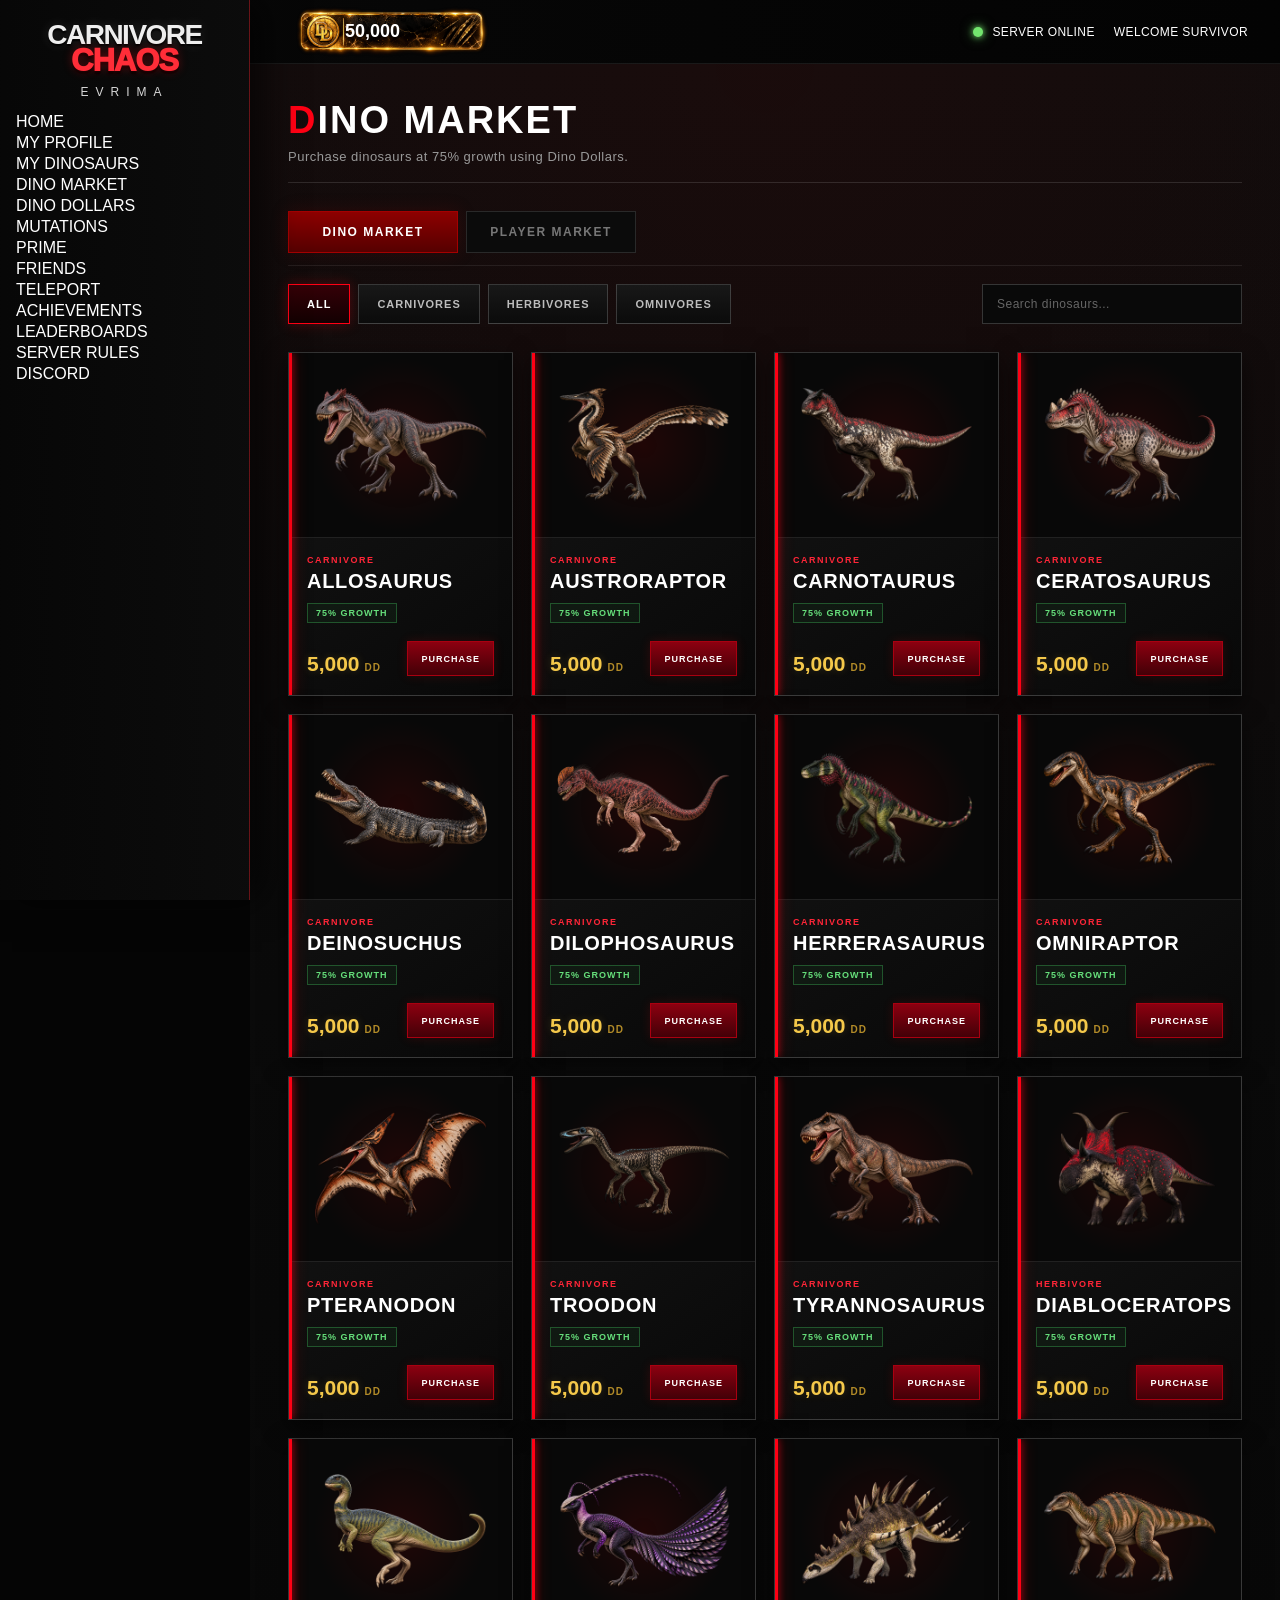
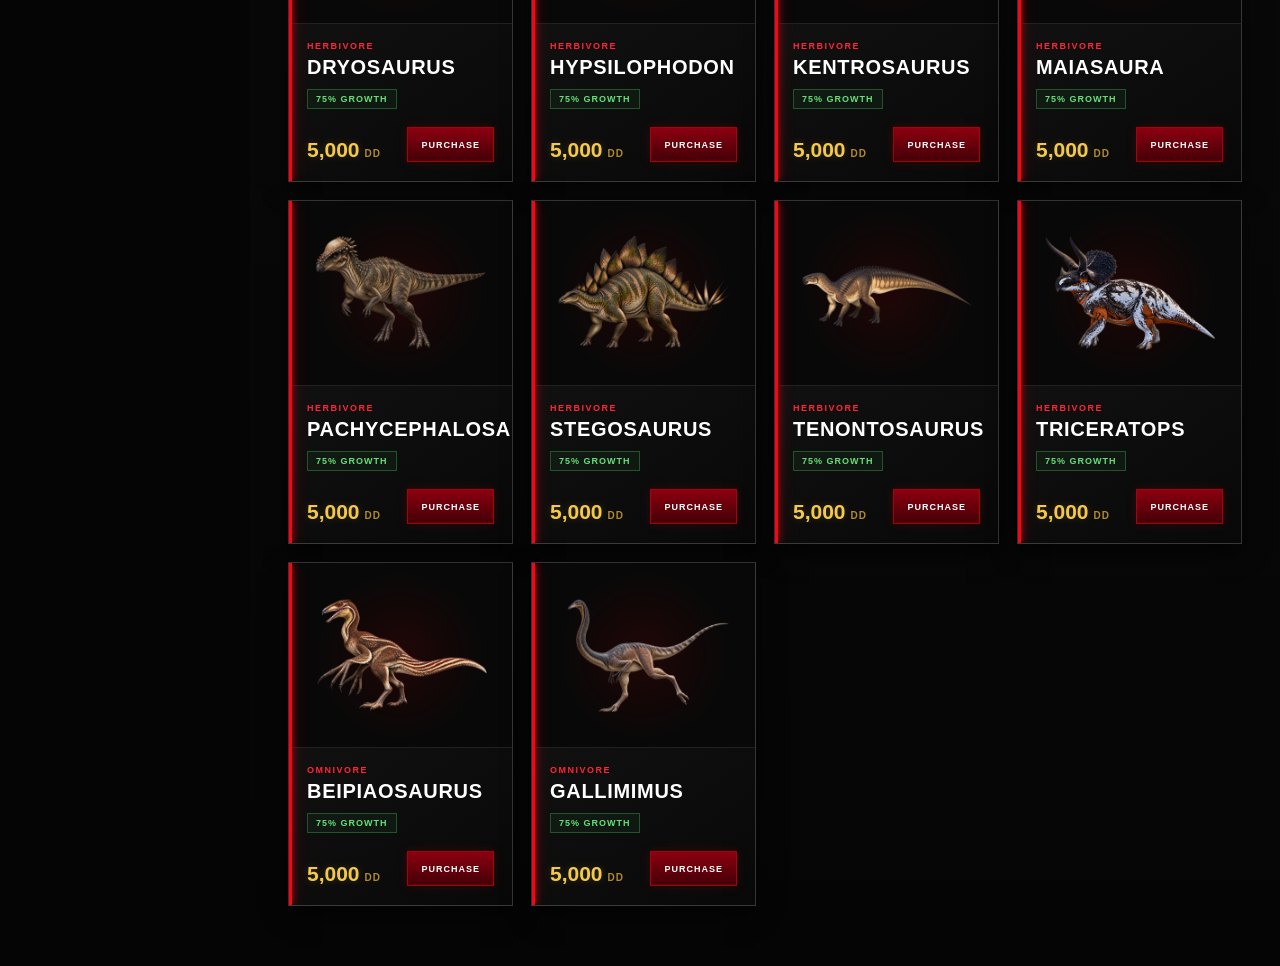
==== commit 72429566: "Update market.html" ====
--- a/market.html
+++ b/market.html
@@ -64,7 +64,7 @@
                          class="dd-player-amount-icon">
 
                     <span class="dd-player-balance">
-                        12,450
+                        50,000
                     </span>
 
                 </div>
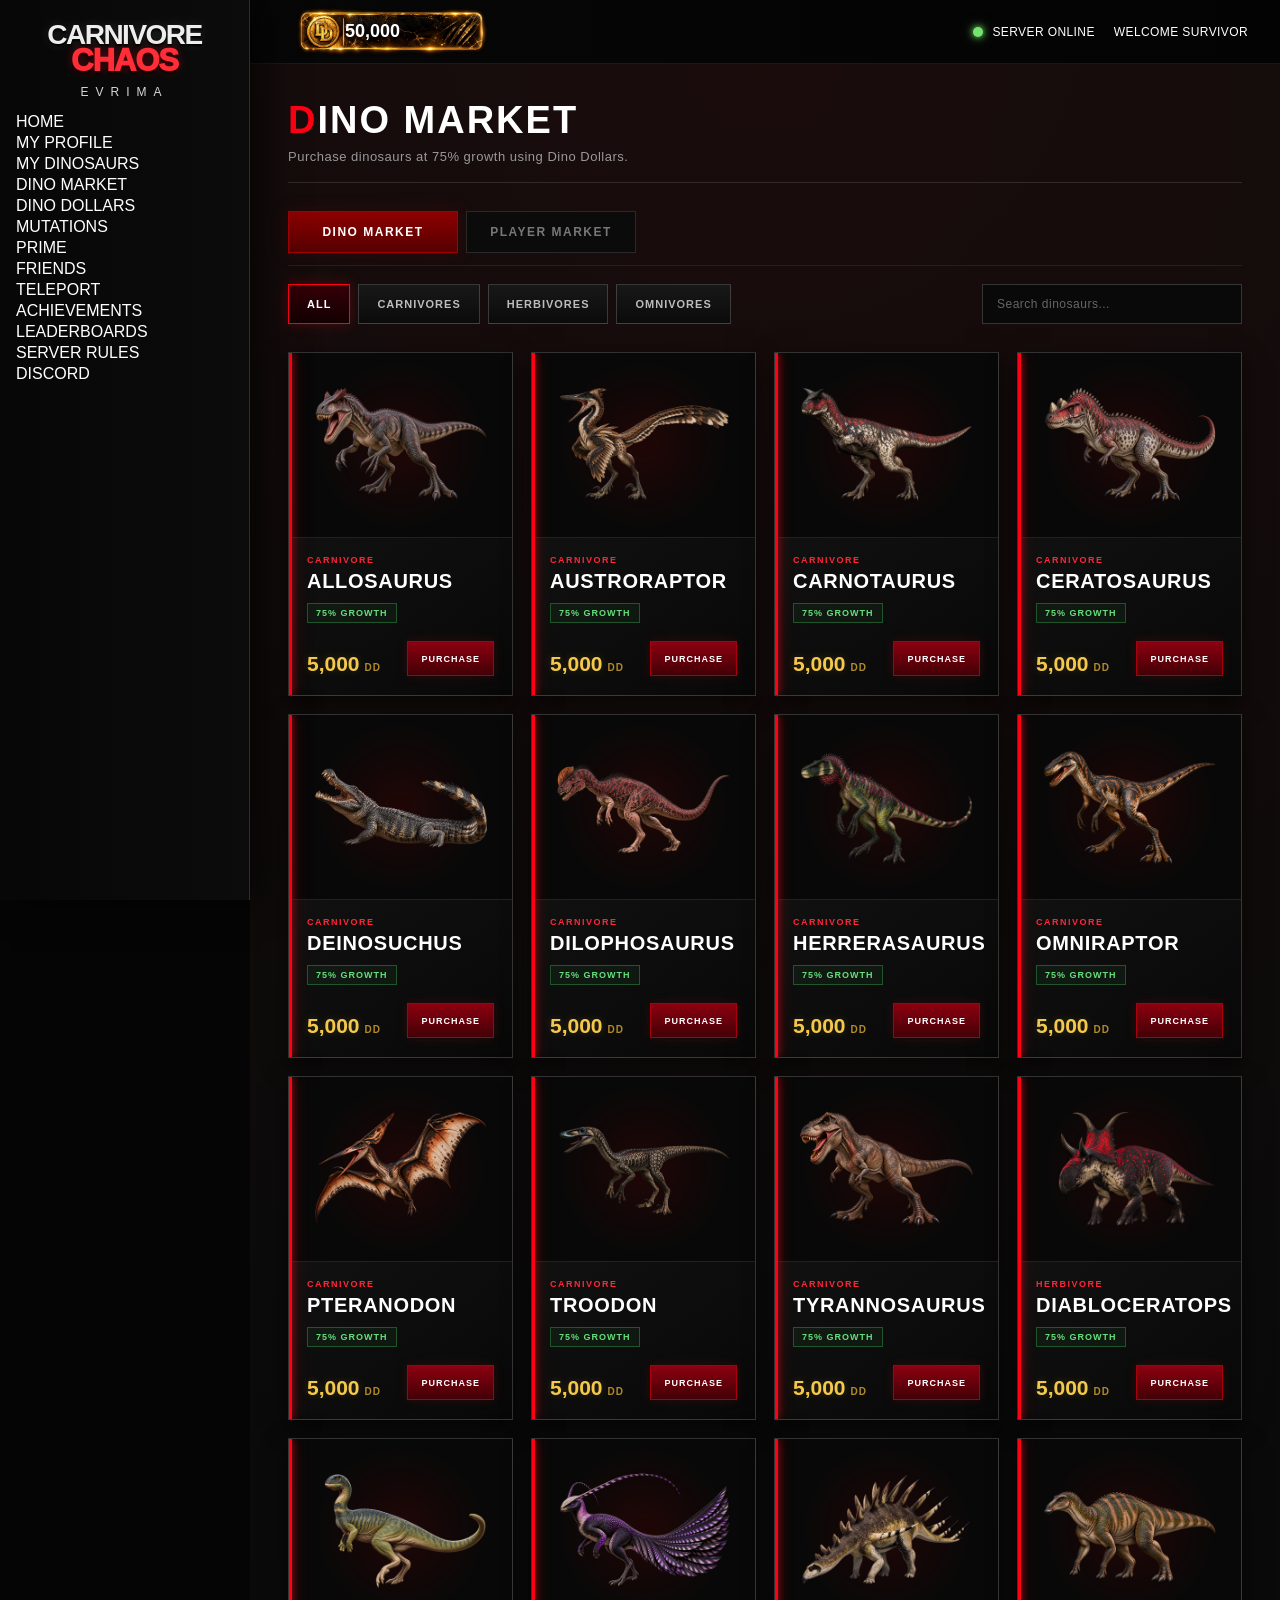
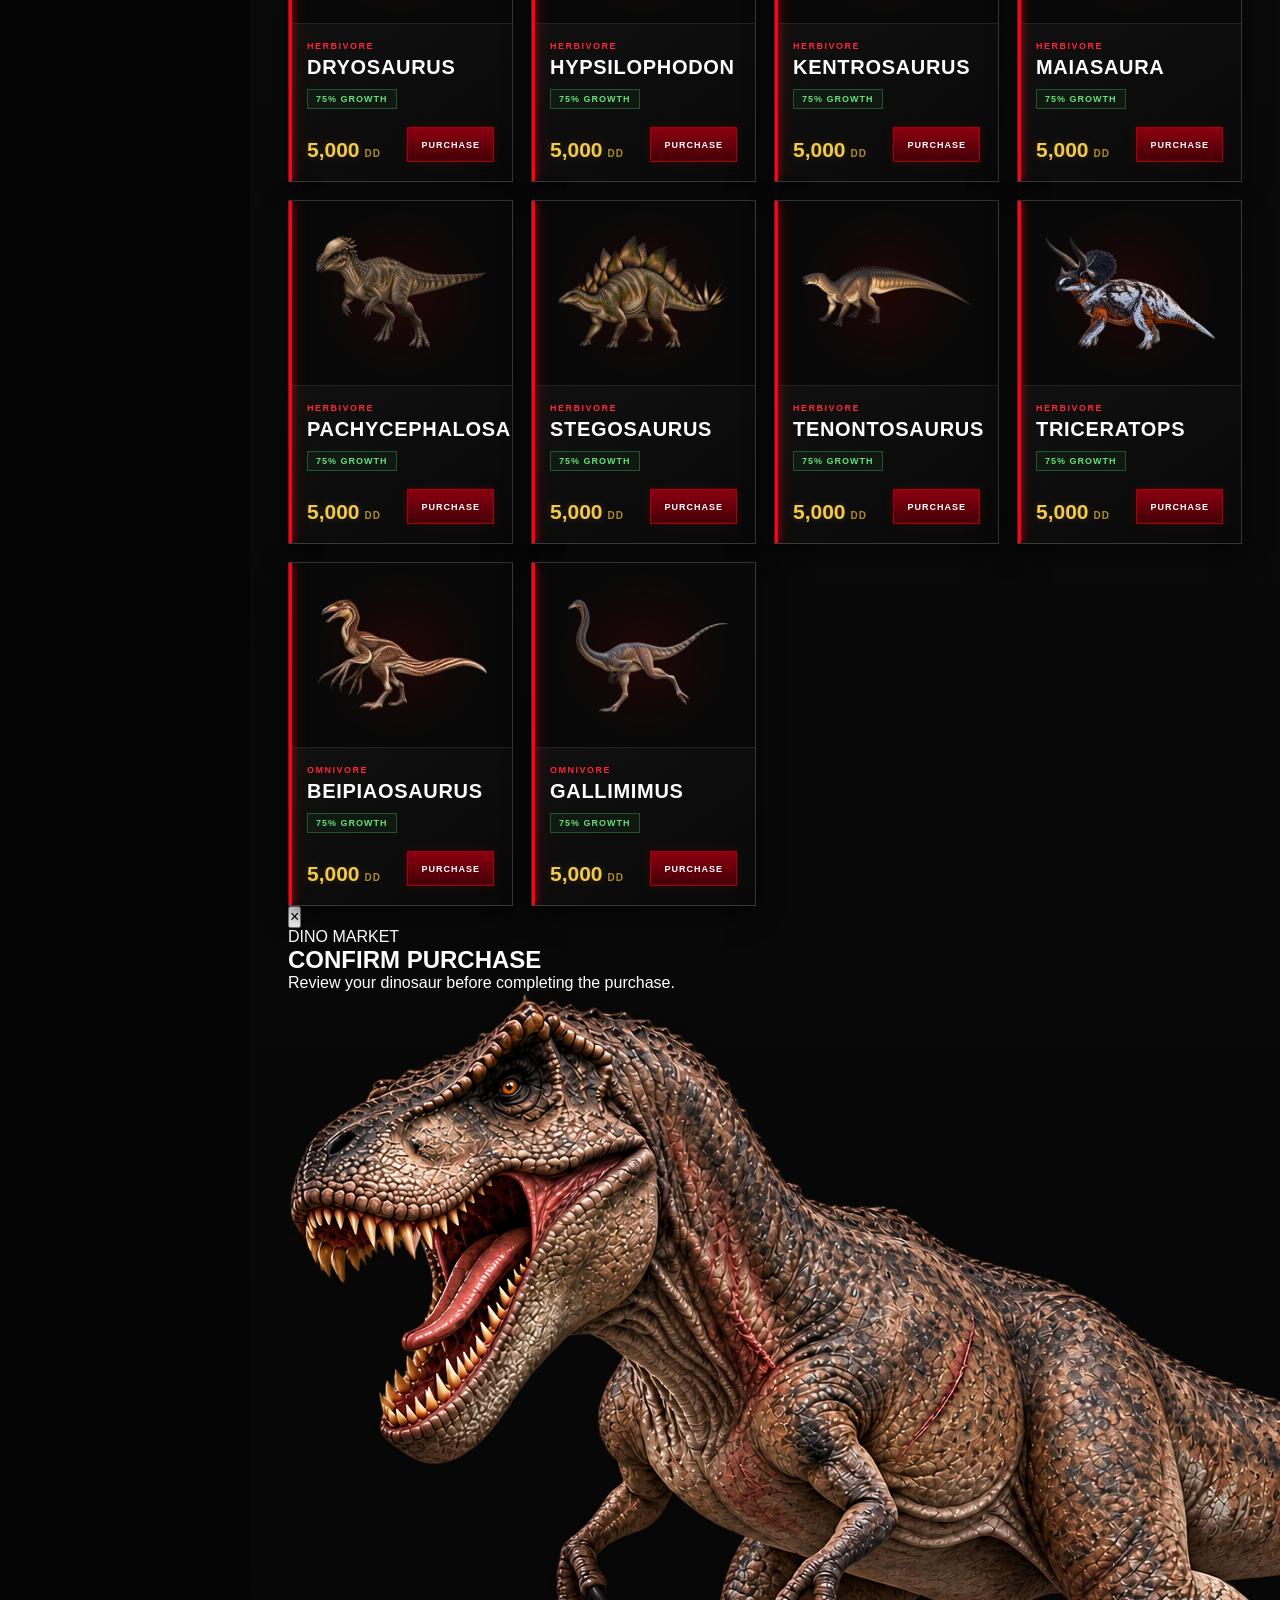
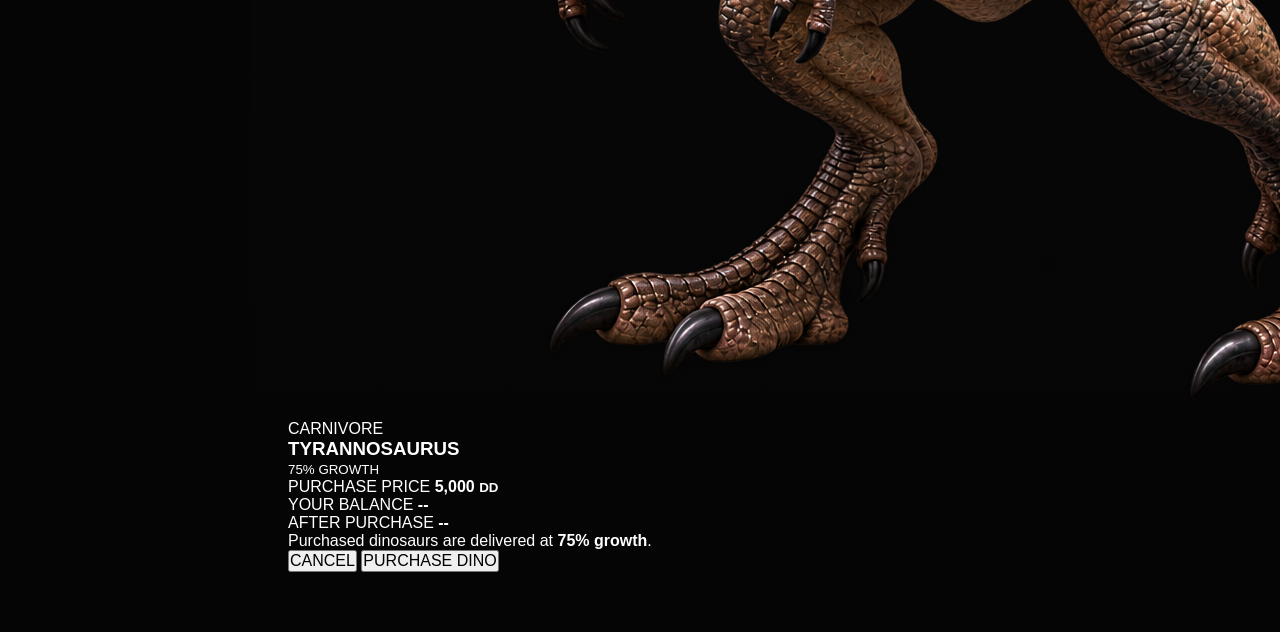
==== commit 13e93e84: "Update market.html" ====
--- a/market.html
+++ b/market.html
@@ -1391,6 +1391,119 @@
     </div>
 
 </div>
+        <!-- DINO MARKET PURCHASE MODAL -->
+<div class="market-purchase-modal" id="marketPurchaseModal">
+
+    <div class="market-purchase-overlay"></div>
+
+    <div class="market-purchase-window">
+
+        <button
+            class="market-purchase-close"
+            id="closeMarketPurchase"
+            type="button"
+        >
+            ×
+        </button>
+
+        <div class="market-purchase-header">
+            <span>DINO MARKET</span>
+
+            <h2>CONFIRM PURCHASE</h2>
+
+            <p>
+                Review your dinosaur before completing the purchase.
+            </p>
+        </div>
+
+        <div class="market-purchase-body">
+
+            <div class="market-purchase-dino">
+
+                <img
+                    id="marketPurchaseImage"
+                    src="./tyrannosaurus.png"
+                    alt="Dinosaur"
+                >
+
+                <div>
+                    <span id="marketPurchaseCategory">
+                        CARNIVORE
+                    </span>
+
+                    <h3 id="marketPurchaseName">
+                        TYRANNOSAURUS
+                    </h3>
+
+                    <small id="marketPurchaseGrowth">
+                        75% GROWTH
+                    </small>
+                </div>
+
+            </div>
+
+            <div class="market-purchase-price">
+
+                <span>PURCHASE PRICE</span>
+
+                <strong>
+                    <span id="marketPurchasePrice">
+                        5,000
+                    </span>
+
+                    <small>DD</small>
+                </strong>
+
+            </div>
+
+            <div class="market-purchase-balance">
+
+                <div>
+                    <span>YOUR BALANCE</span>
+
+                    <strong id="marketPurchaseCurrentBalance">
+                        --
+                    </strong>
+                </div>
+
+                <div>
+                    <span>AFTER PURCHASE</span>
+
+                    <strong id="marketPurchaseRemainingBalance">
+                        --
+                    </strong>
+                </div>
+
+            </div>
+
+            <div class="market-purchase-note">
+                Purchased dinosaurs are delivered at
+                <strong>75% growth</strong>.
+            </div>
+
+            <div class="market-purchase-actions">
+
+                <button
+                    class="cancel-market-purchase"
+                    type="button"
+                >
+                    CANCEL
+                </button>
+
+                <button
+                    class="confirm-market-purchase"
+                    type="button"
+                >
+                    PURCHASE DINO
+                </button>
+
+            </div>
+
+        </div>
+
+    </div>
+
+</div>        
             </section>
 
         </main>
@@ -1854,6 +1967,92 @@
 
     purchaseConfirmModal.classList.remove("active");
 });
+        /* ==============================
+   PLAYER MARKET FILTERS + SEARCH
+   ============================== */
+
+const playerFilterButtons =
+    document.querySelectorAll(".player-filter");
+
+const playerMarketSearch =
+    document.querySelector(".player-market-search input");
+
+let activePlayerFilter = "ALL";
+
+
+function filterPlayerListings() {
+
+    const playerListingCards =
+        document.querySelectorAll(".player-dino-card");
+
+    const searchTerm =
+        playerMarketSearch.value
+            .trim()
+            .toUpperCase();
+
+
+    playerListingCards.forEach((card) => {
+
+        const category =
+            card.querySelector(".player-dino-category")
+                .textContent
+                .trim()
+                .toUpperCase();
+
+        const species =
+            card.querySelector("h3")
+                .textContent
+                .trim()
+                .toUpperCase();
+
+
+        const normalizedFilter =
+            activePlayerFilter.replace(/S$/, "");
+
+
+        const categoryMatches =
+            activePlayerFilter === "ALL" ||
+            category === normalizedFilter;
+
+
+        const searchMatches =
+            species.includes(searchTerm);
+
+
+        if (categoryMatches && searchMatches) {
+            card.style.display = "";
+        } else {
+            card.style.display = "none";
+        }
+
+    });
+}
+
+
+playerFilterButtons.forEach((button) => {
+
+    button.addEventListener("click", () => {
+
+        playerFilterButtons.forEach((filterButton) => {
+            filterButton.classList.remove("active");
+        });
+
+        button.classList.add("active");
+
+        activePlayerFilter =
+            button.textContent
+                .trim()
+                .toUpperCase();
+
+        filterPlayerListings();
+    });
+
+});
+
+
+playerMarketSearch.addEventListener("input", () => {
+    filterPlayerListings();
+});
     </script>
 
 </body>
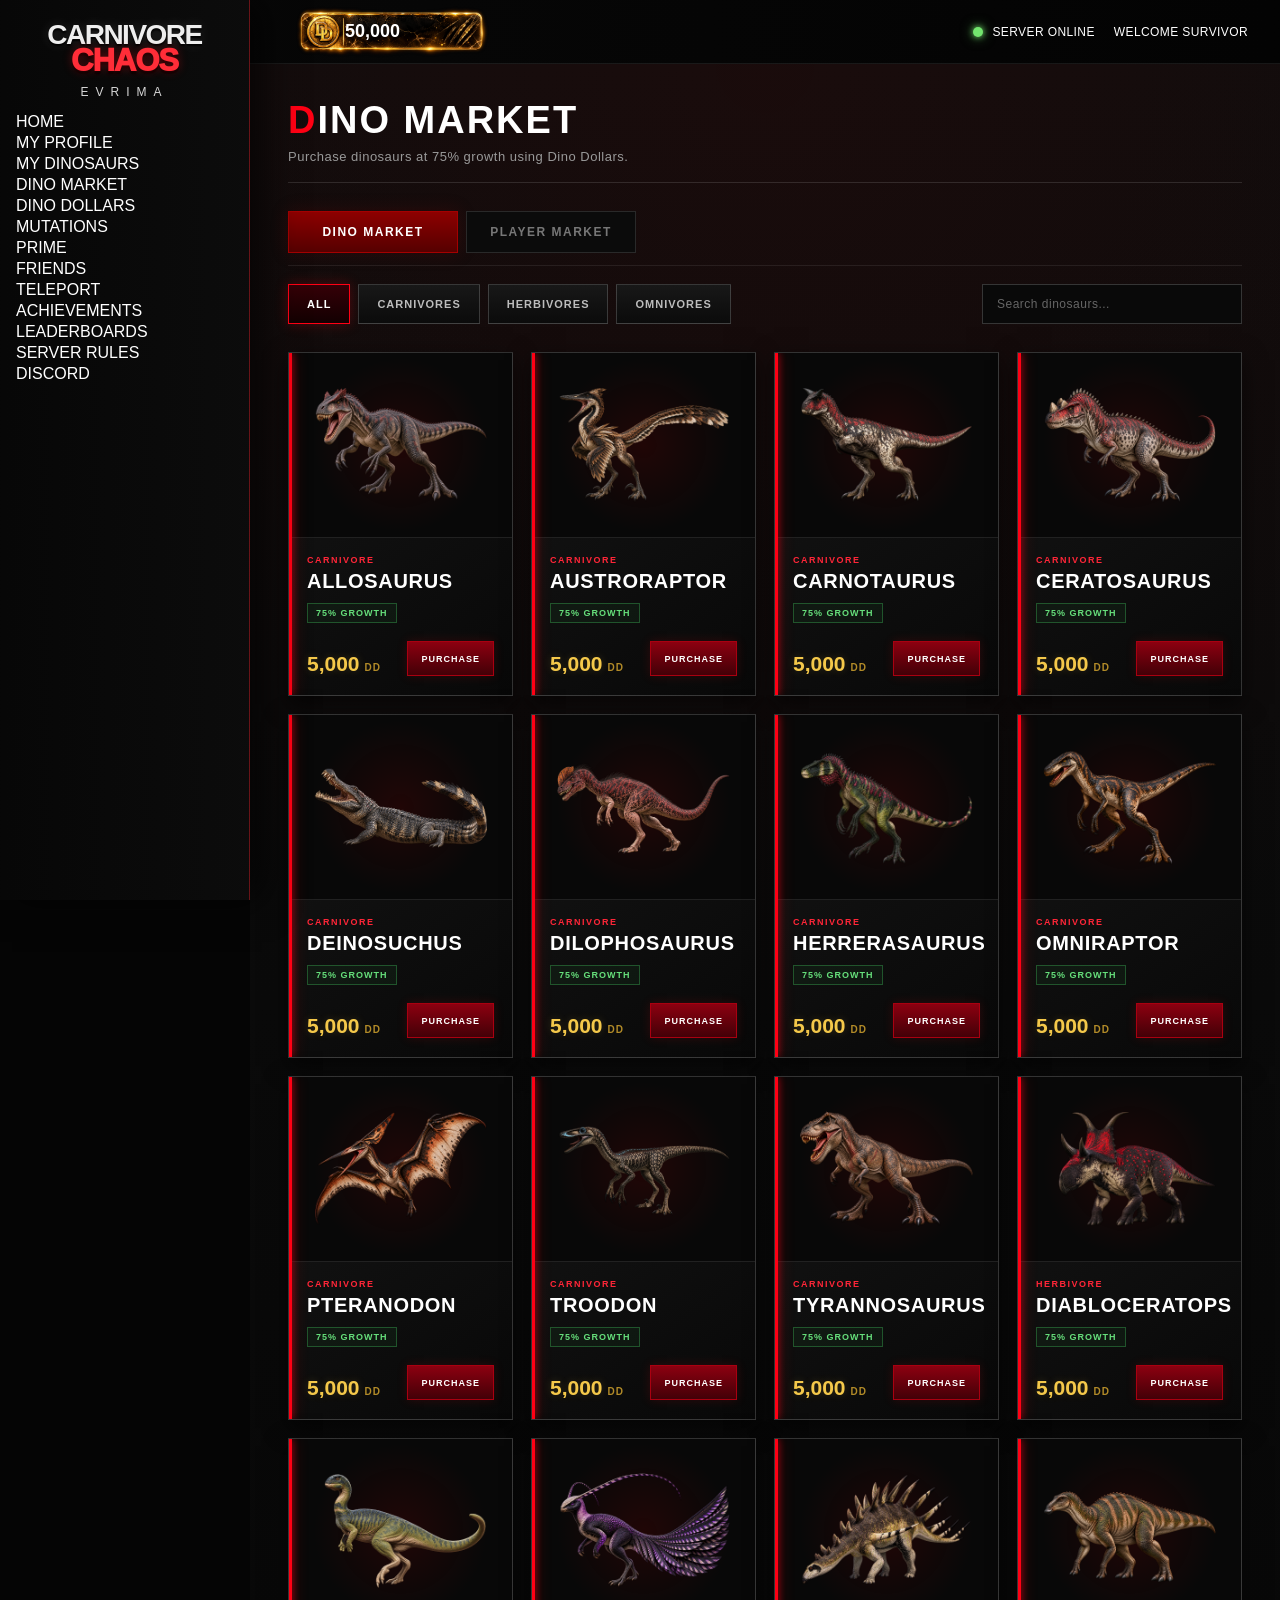
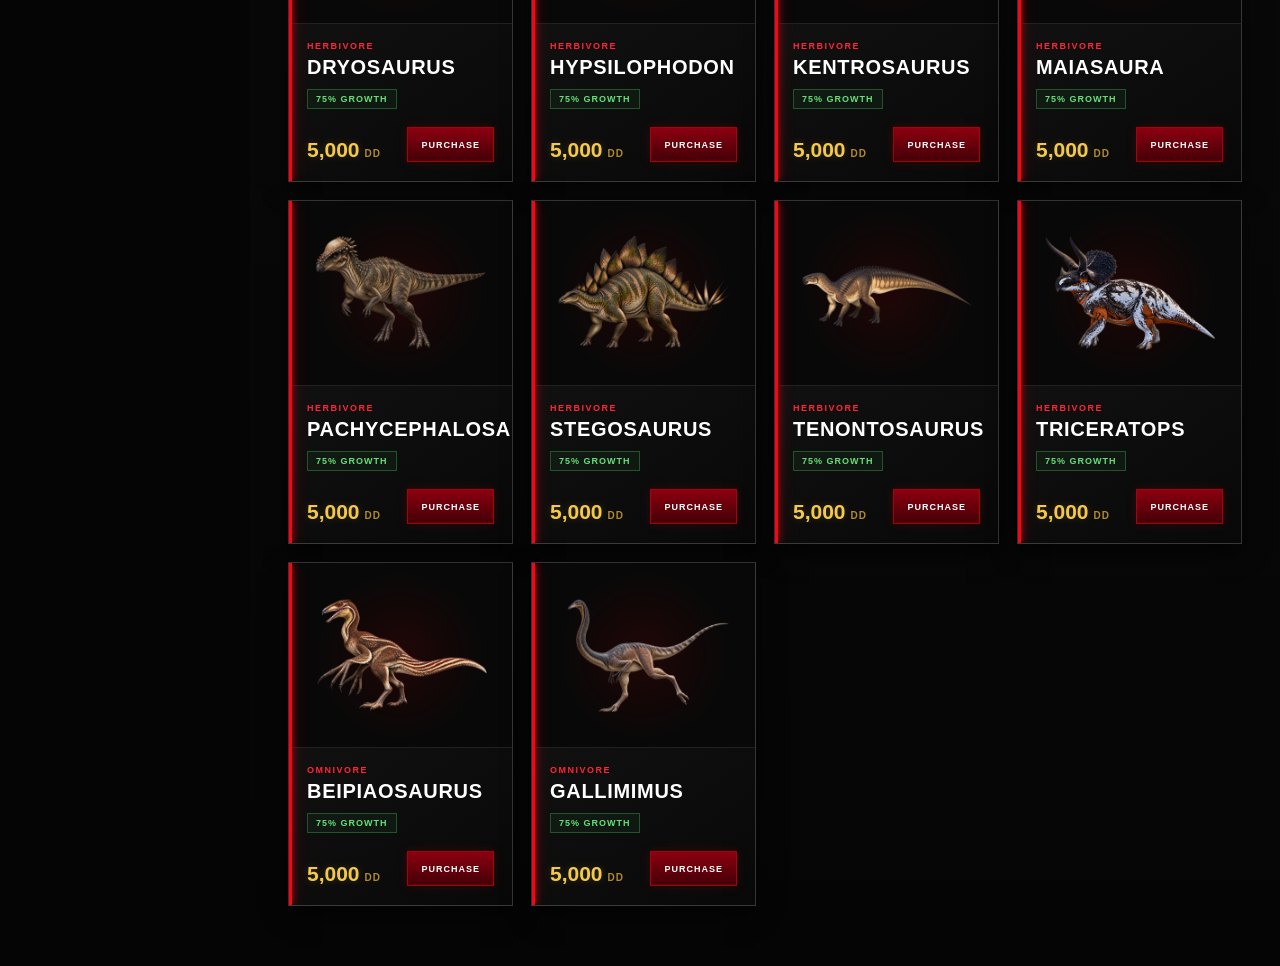
==== commit 6cd5e1b6: "Update market.html" ====
--- a/market.html
+++ b/market.html
@@ -2053,6 +2053,145 @@
 playerMarketSearch.addEventListener("input", () => {
     filterPlayerListings();
 });
+        /* ==============================
+   DINO MARKET PURCHASE MODAL
+   ============================== */
+
+const marketBuyButtons =
+    document.querySelectorAll(".dino-buy-button");
+
+const marketPurchaseModal =
+    document.querySelector("#marketPurchaseModal");
+
+const closeMarketPurchase =
+    document.querySelector("#closeMarketPurchase");
+
+const marketPurchaseOverlay =
+    document.querySelector(".market-purchase-overlay");
+
+const cancelMarketPurchase =
+    document.querySelector(".cancel-market-purchase");
+
+const confirmMarketPurchase =
+    document.querySelector(".confirm-market-purchase");
+
+const marketPurchaseImage =
+    document.querySelector("#marketPurchaseImage");
+
+const marketPurchaseCategory =
+    document.querySelector("#marketPurchaseCategory");
+
+const marketPurchaseName =
+    document.querySelector("#marketPurchaseName");
+
+const marketPurchaseGrowth =
+    document.querySelector("#marketPurchaseGrowth");
+
+const marketPurchasePrice =
+    document.querySelector("#marketPurchasePrice");
+
+const marketPurchaseCurrentBalance =
+    document.querySelector("#marketPurchaseCurrentBalance");
+
+const marketPurchaseRemainingBalance =
+    document.querySelector("#marketPurchaseRemainingBalance");
+
+
+marketBuyButtons.forEach((button) => {
+
+    button.addEventListener("click", () => {
+
+        const card =
+            button.closest(".dino-market-card");
+
+        const image =
+            card.querySelector(".dino-card-image img");
+
+        const category =
+            card.querySelector(".dino-category");
+
+        const name =
+            card.querySelector("h2");
+
+        const growth =
+            card.querySelector(".dino-growth");
+
+        const price =
+            card.querySelector(".price-number");
+
+
+        const currentBalance =
+            Number(
+                playerWalletBalance.textContent
+                    .replace(/,/g, "")
+                    .trim()
+            );
+
+        const purchasePrice =
+            Number(
+                price.textContent
+                    .replace(/,/g, "")
+                    .trim()
+            );
+
+        const remainingBalance =
+            currentBalance - purchasePrice;
+
+
+        marketPurchaseImage.src = image.src;
+        marketPurchaseImage.alt = name.textContent.trim();
+
+        marketPurchaseCategory.textContent =
+            category.textContent.trim();
+
+        marketPurchaseName.textContent =
+            name.textContent.trim();
+
+        marketPurchaseGrowth.textContent =
+            growth.textContent.trim();
+
+        marketPurchasePrice.textContent =
+            purchasePrice.toLocaleString();
+
+        marketPurchaseCurrentBalance.textContent =
+            `${currentBalance.toLocaleString()} DD`;
+
+        marketPurchaseRemainingBalance.textContent =
+            `${remainingBalance.toLocaleString()} DD`;
+
+
+        if (remainingBalance < 0) {
+
+            confirmMarketPurchase.disabled = true;
+            confirmMarketPurchase.textContent = "NOT ENOUGH DD";
+
+        } else {
+
+            confirmMarketPurchase.disabled = false;
+            confirmMarketPurchase.textContent = "PURCHASE DINO";
+
+        }
+
+
+        marketPurchaseModal.classList.add("active");
+    });
+
+});
+
+
+closeMarketPurchase.addEventListener("click", () => {
+    marketPurchaseModal.classList.remove("active");
+});
+
+
+marketPurchaseOverlay.addEventListener("click", () => {
+    marketPurchaseModal.classList.remove("active");
+});
+
+
+cancelMarketPurchase.addEventListener("click", () => {
+    marketPurchaseModal.classList.remove("active");
+});
     </script>
 
 </body>
--- a/style.css
+++ b/style.css
@@ -4246,3 +4246,298 @@
         grid-template-columns: 1fr;
     }
 }
+/* ==============================
+   DINO MARKET PURCHASE MODAL
+   ============================== */
+
+.market-page .market-purchase-modal {
+    position: fixed;
+    inset: 0;
+    z-index: 750;
+
+    display: none;
+    align-items: center;
+    justify-content: center;
+
+    padding: 24px;
+}
+
+.market-page .market-purchase-modal.active {
+    display: flex;
+}
+
+.market-page .market-purchase-overlay {
+    position: absolute;
+    inset: 0;
+
+    background: rgba(0, 0, 0, 0.84);
+    backdrop-filter: blur(3px);
+}
+
+.market-page .market-purchase-window {
+    position: relative;
+    z-index: 2;
+
+    width: min(500px, 94vw);
+    max-height: 90vh;
+    overflow-y: auto;
+
+    background: #080808;
+    border: 1px solid rgba(255, 255, 255, 0.10);
+    border-top: 2px solid #8f0000;
+
+    box-shadow: 0 25px 70px rgba(0, 0, 0, 0.75);
+}
+
+.market-page .market-purchase-close {
+    position: absolute;
+    top: 12px;
+    right: 14px;
+
+    width: 34px;
+    height: 34px;
+
+    border: 1px solid rgba(255, 255, 255, 0.12);
+    background: #100606;
+    color: #fff;
+
+    font-size: 22px;
+    font-weight: 900;
+    line-height: 1;
+
+    cursor: pointer;
+    z-index: 5;
+}
+
+.market-page .market-purchase-close:hover {
+    background: #750000;
+}
+
+.market-page .market-purchase-header {
+    padding: 26px 26px 18px;
+
+    background:
+        linear-gradient(
+            90deg,
+            rgba(105, 0, 0, 0.22),
+            rgba(8, 8, 8, 0.96) 45%
+        );
+
+    border-bottom: 1px solid rgba(255, 255, 255, 0.08);
+}
+
+.market-page .market-purchase-header span {
+    display: block;
+    margin-bottom: 5px;
+
+    color: #8f0000;
+    font-size: 8px;
+    font-weight: 900;
+    letter-spacing: 1.5px;
+}
+
+.market-page .market-purchase-header h2 {
+    margin: 0 0 6px;
+
+    color: #fff;
+    font-size: 25px;
+    font-weight: 900;
+}
+
+.market-page .market-purchase-header p {
+    margin: 0;
+
+    color: #777;
+    font-size: 10px;
+}
+
+.market-page .market-purchase-body {
+    padding: 22px 26px 26px;
+}
+
+.market-page .market-purchase-dino {
+    display: flex;
+    align-items: center;
+    gap: 14px;
+
+    margin-bottom: 15px;
+    padding: 12px;
+
+    background:
+        radial-gradient(
+            circle at left,
+            rgba(120, 0, 0, 0.15),
+            transparent 55%
+        ),
+        #0b0b0b;
+
+    border: 1px solid rgba(255, 255, 255, 0.06);
+}
+
+.market-page .market-purchase-dino img {
+    width: 100px;
+    height: 72px;
+
+    object-fit: contain;
+}
+
+.market-page .market-purchase-dino span {
+    display: block;
+
+    color: #850000;
+    font-size: 7px;
+    font-weight: 900;
+    letter-spacing: 1px;
+}
+
+.market-page .market-purchase-dino h3 {
+    margin: 3px 0;
+
+    color: #fff;
+    font-size: 17px;
+    font-weight: 900;
+}
+
+.market-page .market-purchase-dino small {
+    color: #777;
+    font-size: 8px;
+    font-weight: 800;
+}
+
+.market-page .market-purchase-price {
+    display: flex;
+    align-items: center;
+    justify-content: space-between;
+
+    margin-bottom: 14px;
+    padding: 11px 12px;
+
+    background: #0d0d0d;
+    border: 1px solid rgba(255, 255, 255, 0.06);
+}
+
+.market-page .market-purchase-price > span {
+    color: #555;
+
+    font-size: 8px;
+    font-weight: 900;
+    letter-spacing: 1px;
+}
+
+.market-page .market-purchase-price strong {
+    color: #d4a339;
+    font-size: 19px;
+    font-weight: 900;
+}
+
+.market-page .market-purchase-price small {
+    color: #8c6b27;
+    font-size: 8px;
+}
+
+.market-page .market-purchase-balance {
+    display: grid;
+    grid-template-columns: 1fr 1fr;
+
+    gap: 8px;
+    margin-bottom: 14px;
+}
+
+.market-page .market-purchase-balance div {
+    padding: 11px;
+
+    background: #0b0b0b;
+    border: 1px solid rgba(255, 255, 255, 0.06);
+}
+
+.market-page .market-purchase-balance span {
+    display: block;
+    margin-bottom: 5px;
+
+    color: #555;
+    font-size: 7px;
+    font-weight: 900;
+    letter-spacing: 1px;
+}
+
+.market-page .market-purchase-balance strong {
+    color: #fff;
+    font-size: 14px;
+    font-weight: 900;
+}
+
+.market-page #marketPurchaseRemainingBalance {
+    color: #d4a339;
+}
+
+.market-page .market-purchase-note {
+    margin-bottom: 18px;
+    padding: 10px 11px;
+
+    background: #0b0b0b;
+    border-left: 3px solid #8f0000;
+
+    color: #777;
+    font-size: 9px;
+}
+
+.market-page .market-purchase-note strong {
+    color: #ddd;
+}
+
+.market-page .market-purchase-actions {
+    display: grid;
+    grid-template-columns: 1fr 1fr;
+
+    gap: 8px;
+}
+
+.market-page .cancel-market-purchase,
+.market-page .confirm-market-purchase {
+    padding: 12px;
+
+    font-size: 8px;
+    font-weight: 900;
+    letter-spacing: 1px;
+
+    cursor: pointer;
+}
+
+.market-page .cancel-market-purchase {
+    border: 1px solid rgba(255, 255, 255, 0.12);
+    background: #0c0c0c;
+    color: #aaa;
+}
+
+.market-page .cancel-market-purchase:hover {
+    color: #fff;
+    border-color: rgba(255, 255, 255, 0.25);
+}
+
+.market-page .confirm-market-purchase {
+    border: 1px solid #9b0000;
+
+    background:
+        linear-gradient(
+            180deg,
+            #8d0000,
+            #560000
+        );
+
+    color: #fff;
+}
+
+.market-page .confirm-market-purchase:hover {
+    background:
+        linear-gradient(
+            180deg,
+            #aa0000,
+            #700000
+        );
+}
+
+@media (max-width: 520px) {
+    .market-page .market-purchase-balance {
+        grid-template-columns: 1fr;
+    }
+}
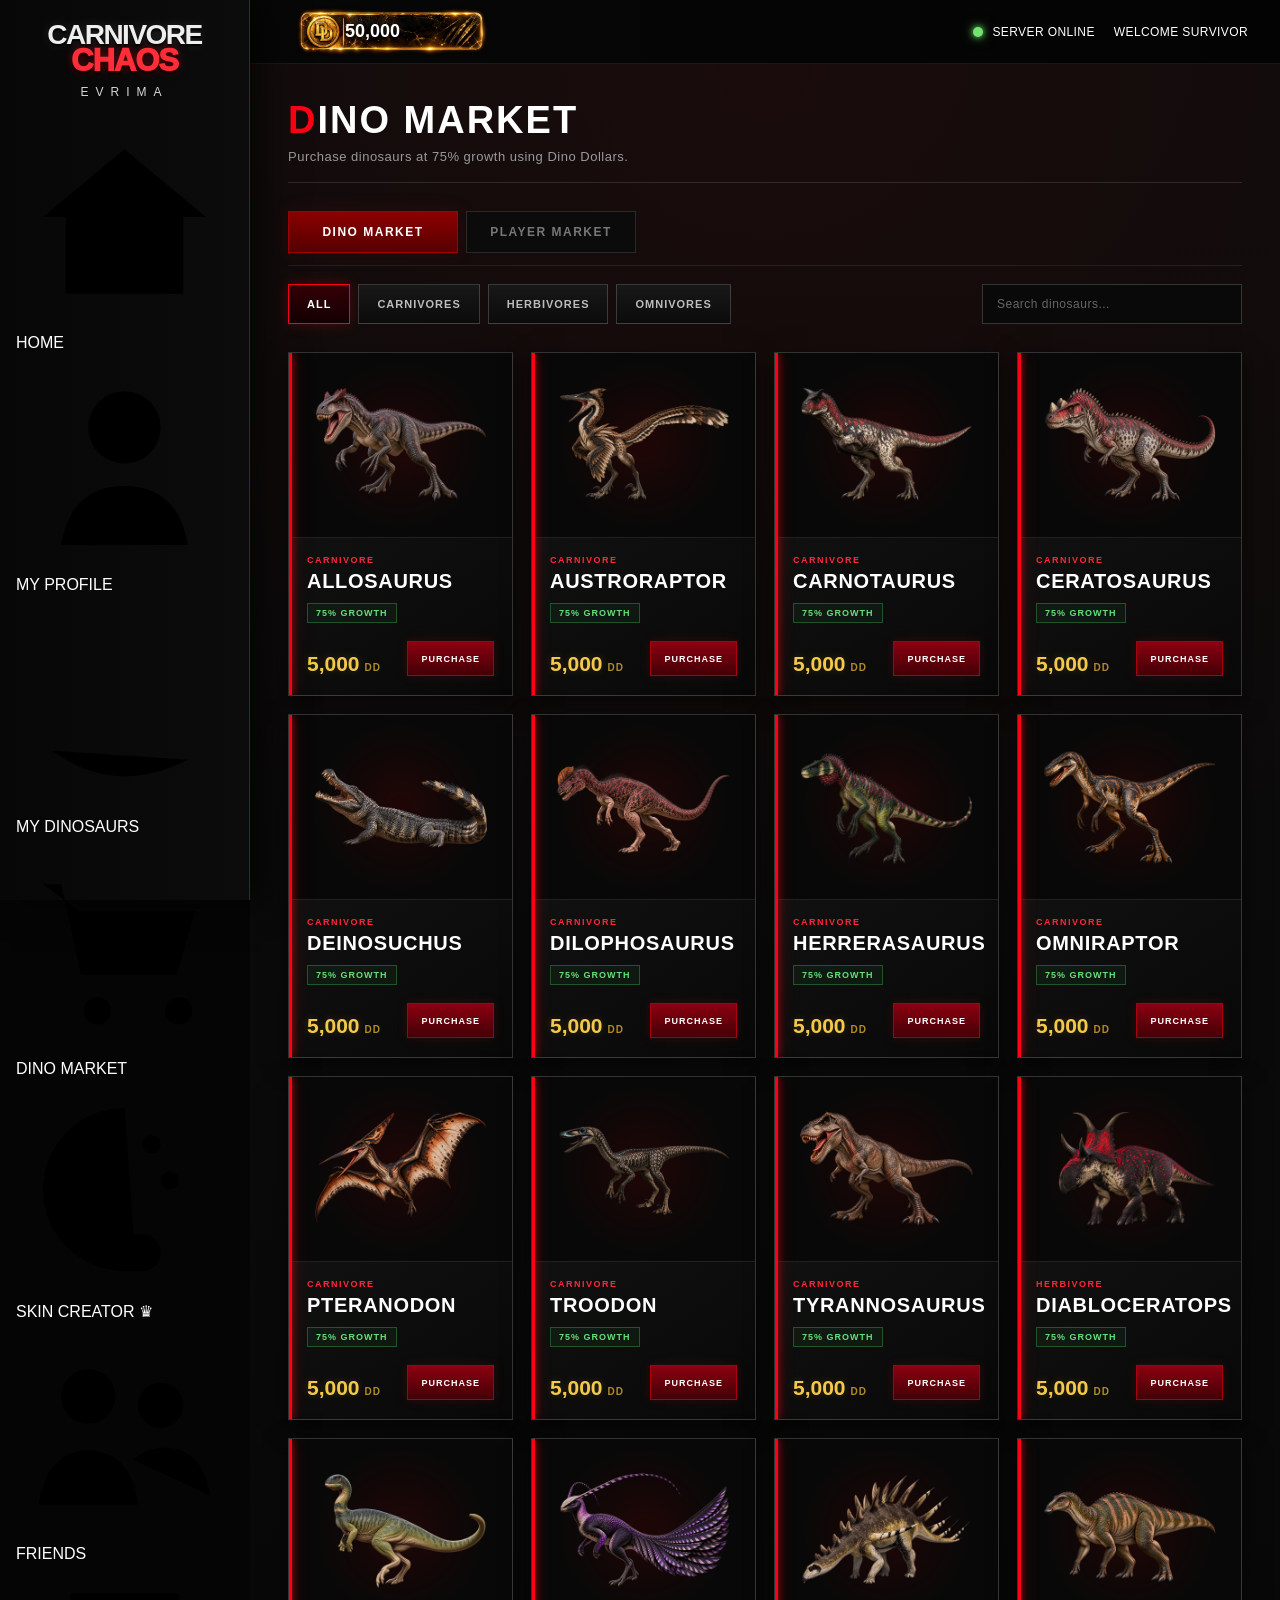
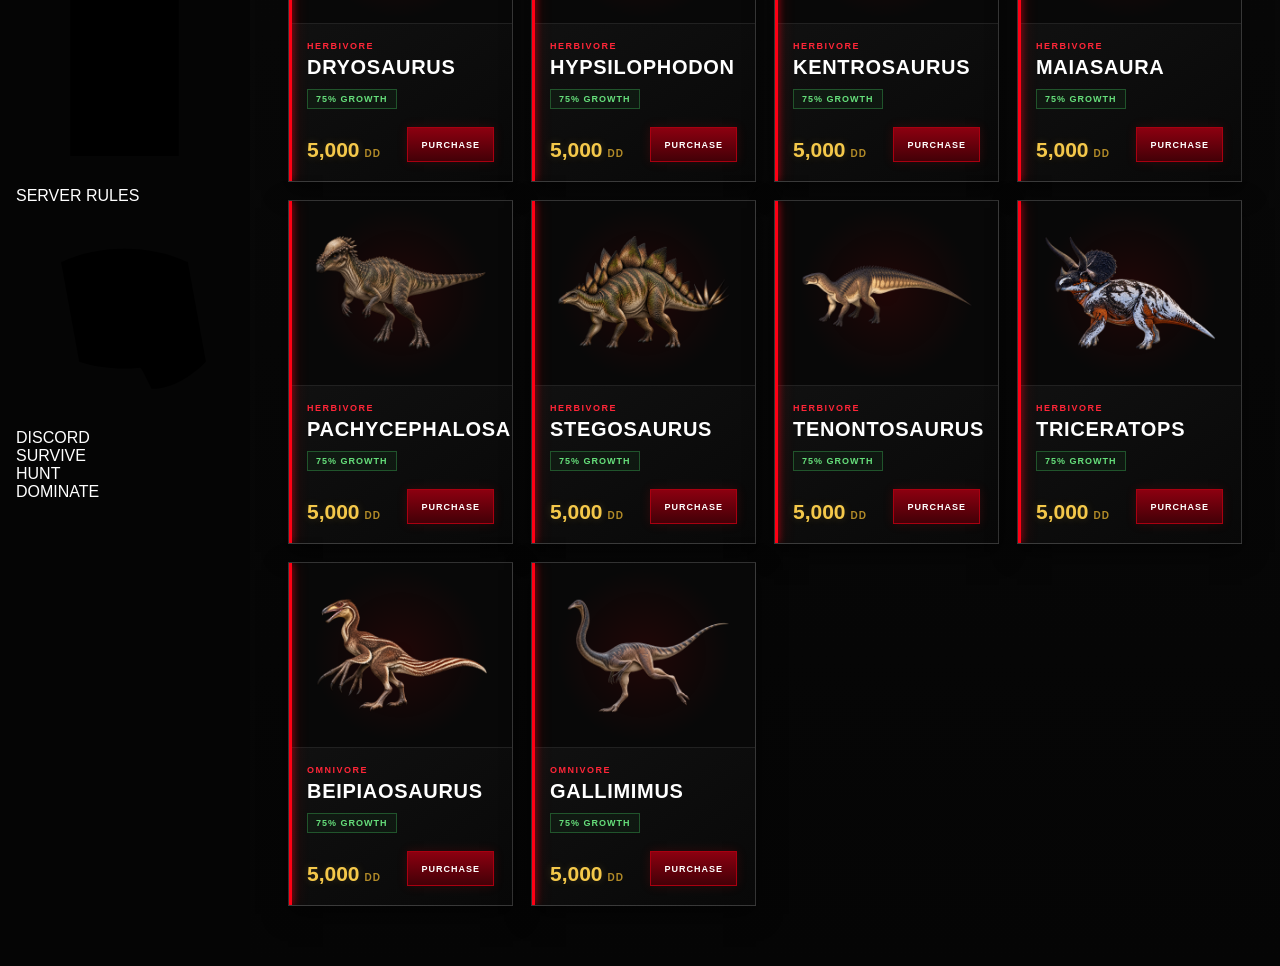
==== commit 1cb4264a: "Update market.html" ====
--- a/market.html
+++ b/market.html
@@ -15,44 +15,143 @@
     <div class="site-shell">
 
         <!-- SIDEBAR -->
-        <aside class="sidebar">
-
-            <div class="logo">
-                <div class="logo-carnivore">CARNIVORE</div>
-                <div class="logo-chaos">CHAOS</div>
-                <div class="logo-evrima">EVRIMA</div>
-            </div>
-
-            <nav class="sidebar-nav">
-
-                <a href="./index.html">HOME</a>
-                <a href="./profile.html">MY PROFILE</a>
-                <a href="./dinosaurs.html">MY DINOSAURS</a>
-
-                <a href="./market.html" class="active">
-                    DINO MARKET
-                </a>
-
-                <a href="./dino-dollars.html">DINO DOLLARS</a>
-                <a href="./mutations.html">MUTATIONS</a>
-                <a href="./prime.html">PRIME</a>
-                <a href="./friends.html">FRIENDS</a>
-                <a href="./teleport.html">TELEPORT</a>
-                <a href="./achievements.html">ACHIEVEMENTS</a>
-                <a href="./leaderboards.html">LEADERBOARDS</a>
-                <a href="./rules.html">SERVER RULES</a>
-
-                <a href="#" class="discord-link">
-                    DISCORD
-                </a>
-
-            </nav>
-
-        </aside>
-
-
-        <!-- MAIN AREA -->
-        <main class="main-area">
+<aside class="sidebar">
+        
+        <div class="logo">
+    <div class="logo-carnivore">CARNIVORE</div>
+    <div class="logo-chaos">CHAOS</div>
+    <div class="logo-evrima">EVRIMA</div>
+</div>
+
+<nav class="sidebar-nav">
+
+    <a href="./index.html" class="sidebar-link">
+        <span class="sidebar-icon">
+            <svg viewBox="0 0 24 24">
+                <path d="M3 11.5L12 4l9 7.5"/>
+                <path d="M5.5 10v10h13V10"/>
+            </svg>
+        </span>
+
+        <span>HOME</span>
+    </a>
+
+
+    <a href="./profile.html" class="sidebar-link">
+        <span class="sidebar-icon">
+            <svg viewBox="0 0 24 24">
+                <circle cx="12" cy="8" r="4"/>
+                <path d="M5 21c.7-4.2 3-6.5 7-6.5s6.3 2.3 7 6.5"/>
+            </svg>
+        </span>
+
+        <span>MY PROFILE</span>
+    </a>
+
+
+    <a href="./dinosaurs.html" class="sidebar-link">
+        <span class="sidebar-icon claw-icon">
+            <svg viewBox="0 0 24 24">
+                <path d="M6 4L3 14"/>
+                <path d="M12 3L9 15"/>
+                <path d="M18 5L14 17"/>
+                <path d="M4 17c4 3 9 4 15 1"/>
+            </svg>
+        </span>
+
+        <span>MY DINOSAURS</span>
+    </a>
+
+
+    <a href="./market.html" class="sidebar-link active">
+        <span class="sidebar-icon">
+            <svg viewBox="0 0 24 24">
+                <path d="M3 5h2l2.2 10h10.6l2-7H7"/>
+                <circle cx="9" cy="19" r="1.5"/>
+                <circle cx="18" cy="19" r="1.5"/>
+            </svg>
+        </span>
+
+        <span>DINO MARKET</span>
+    </a>
+
+
+    <a href="./skin-creator.html" class="sidebar-link skin-creator-link">
+        <span class="sidebar-icon">
+            <svg viewBox="0 0 24 24">
+                <path d="M12 3a9 9 0 1 0 0 18h2a2 2 0 0 0 0-4h-1"/>
+                <circle cx="7.5" cy="10" r="1"/>
+                <circle cx="10" cy="6.5" r="1"/>
+                <circle cx="15" cy="7" r="1"/>
+                <circle cx="17" cy="11" r="1"/>
+            </svg>
+        </span>
+
+        <span>SKIN CREATOR</span>
+
+        <span class="patreon-lock">
+            ♛
+        </span>
+    </a>
+
+
+    <a href="./friends.html" class="sidebar-link">
+        <span class="sidebar-icon">
+            <svg viewBox="0 0 24 24">
+                <circle cx="8" cy="8" r="3"/>
+                <circle cx="16" cy="9" r="2.5"/>
+                <path d="M2.5 20c.6-4 2.5-6 5.5-6s5 2 5.5 6"/>
+                <path d="M13 15c1-.9 2.1-1.3 3.5-1.3 2.8 0 4.4 1.9 5 5.3"/>
+            </svg>
+        </span>
+
+        <span>FRIENDS</span>
+
+        <span class="friends-online-dot"></span>
+    </a>
+
+
+    <a href="./rules.html" class="sidebar-link">
+        <span class="sidebar-icon">
+            <svg viewBox="0 0 24 24">
+                <path d="M6 3h12v18H6z"/>
+                <path d="M9 8h6"/>
+                <path d="M9 12h6"/>
+                <path d="M9 16h4"/>
+            </svg>
+        </span>
+
+        <span>SERVER RULES</span>
+    </a>
+
+
+    <a href="#" class="sidebar-link discord-link">
+        <span class="sidebar-icon">
+            <svg viewBox="0 0 24 24">
+                <path d="M5 6c4-2 10-2 14 0l2 11c-2 2-4 3-6 3l-1-2"/>
+                <path d="M19 6l-2 11c-3 1-7 1-10 0L5 6"/>
+                <circle cx="9" cy="12" r="1"/>
+                <circle cx="15" cy="12" r="1"/>
+            </svg>
+        </span>
+
+        <span>DISCORD</span>
+    </a>
+
+</nav>
+
+<div class="sidebar-footer">
+    <div class="sidebar-motto">
+        SURVIVE<br>
+        HUNT<br>
+        DOMINATE
+    </div>
+</div>
+
+</aside>
+
+<!-- MAIN AREA -->
+<main class="main-area">
 
             <!-- TOP BAR -->
             <header class="topbar">
@@ -2192,6 +2291,42 @@
 cancelMarketPurchase.addEventListener("click", () => {
     marketPurchaseModal.classList.remove("active");
 });
+     /* ==============================
+   COMPLETE DINO MARKET PURCHASE
+   ============================== */
+
+confirmMarketPurchase.addEventListener("click", () => {
+
+    if (confirmMarketPurchase.disabled) {
+        return;
+    }
+
+    const currentBalance =
+        Number(
+            playerWalletBalance.textContent
+                .replace(/,/g, "")
+                .trim()
+        );
+
+    const purchasePrice =
+        Number(
+            marketPurchasePrice.textContent
+                .replace(/,/g, "")
+                .trim()
+        );
+
+    if (currentBalance < purchasePrice) {
+        return;
+    }
+
+    const newBalance =
+        currentBalance - purchasePrice;
+
+    playerWalletBalance.textContent =
+        newBalance.toLocaleString();
+
+    marketPurchaseModal.classList.remove("active");
+});   
     </script>
 
 </body>
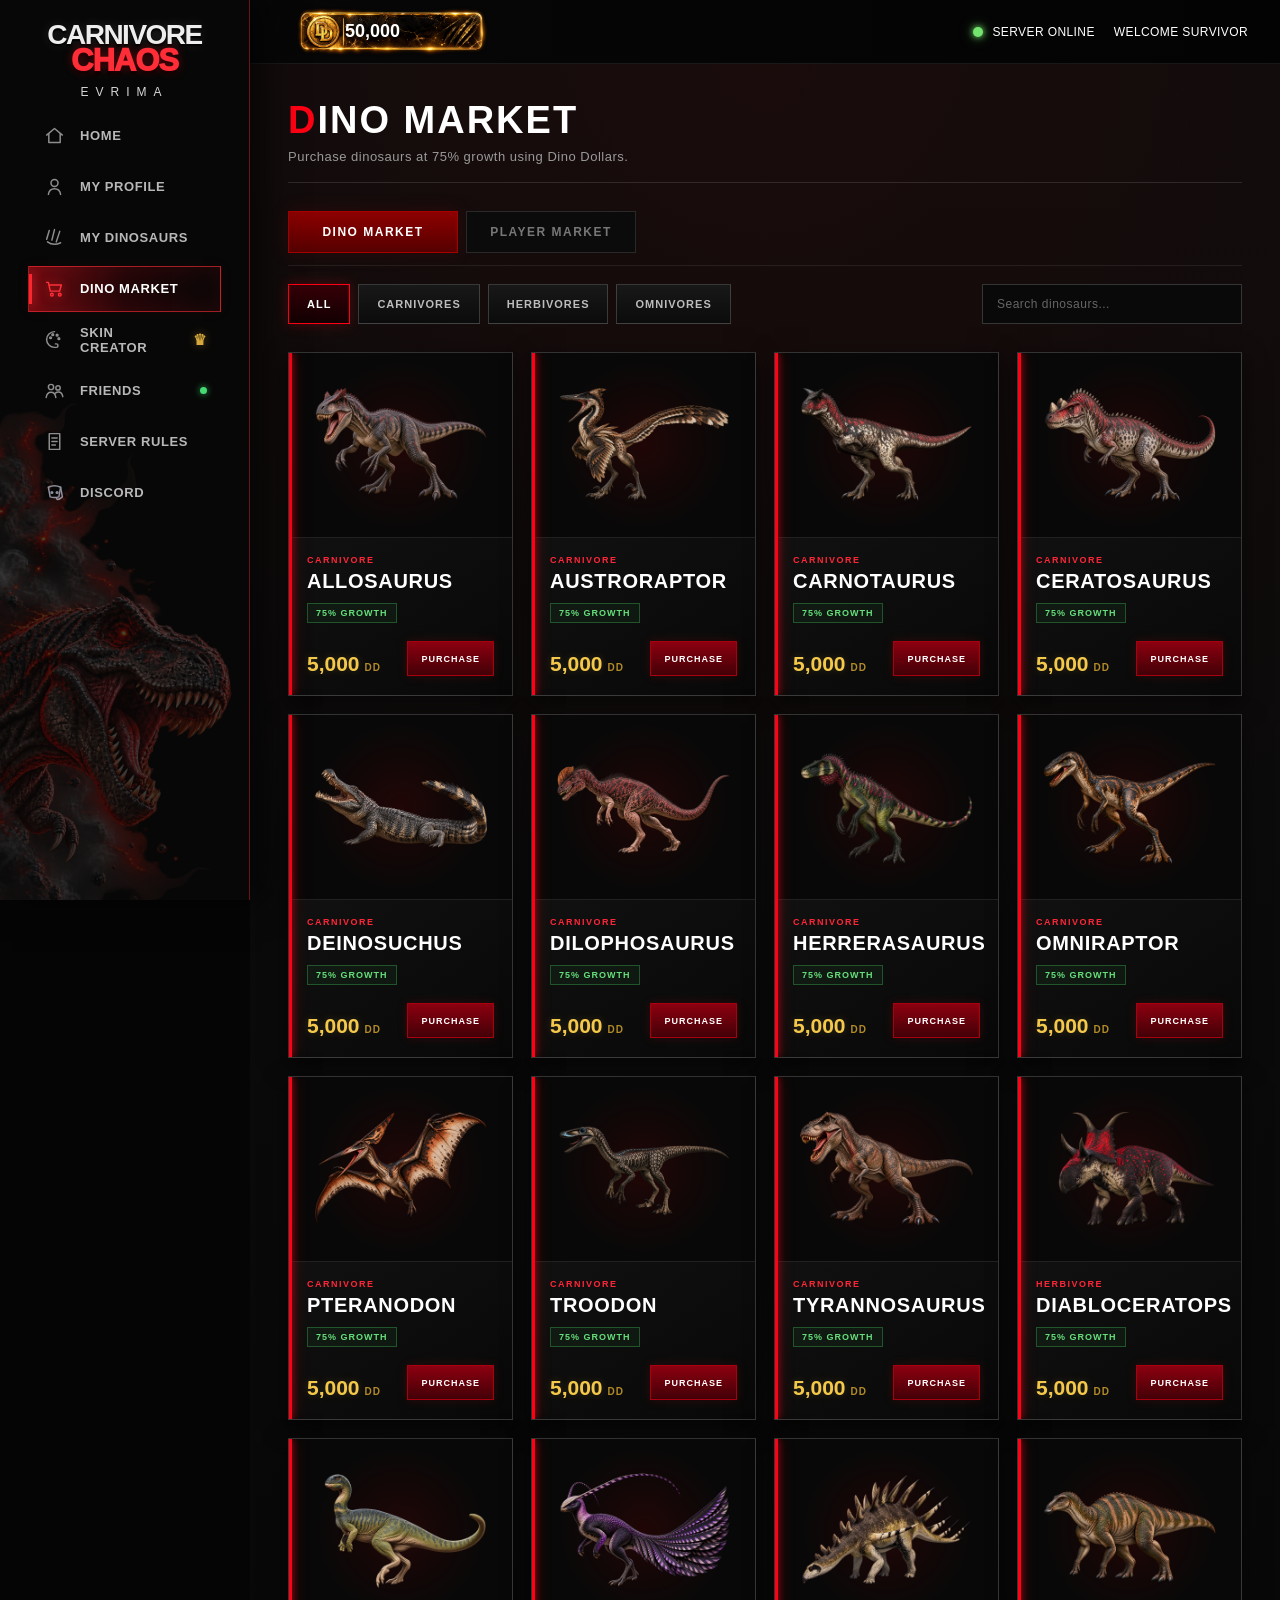
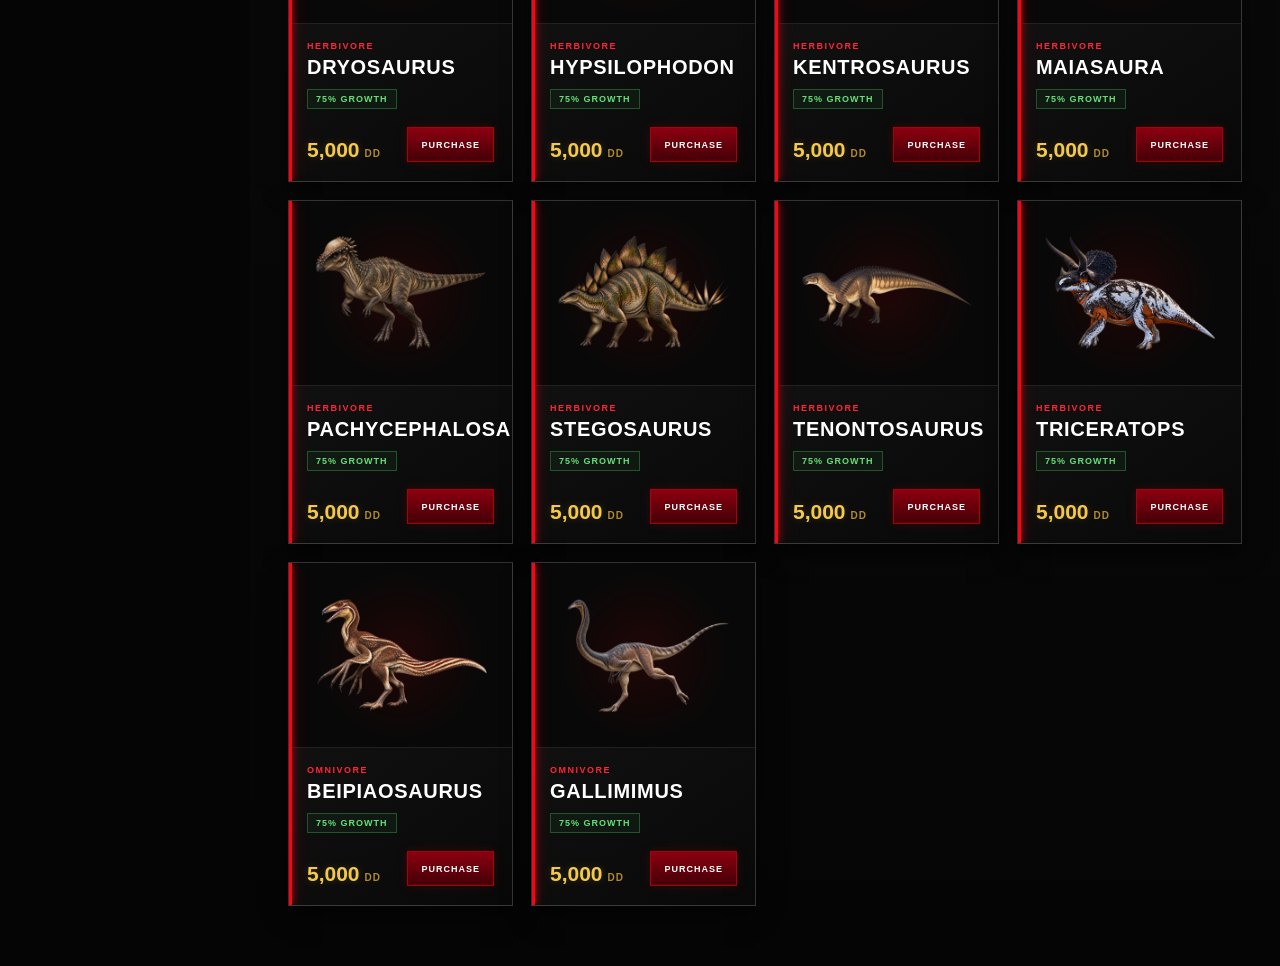
==== commit 68446fc6: "Update market.html" ====
--- a/market.html
+++ b/market.html
@@ -14,143 +14,10 @@
 
     <div class="site-shell">
 
-        <!-- SIDEBAR -->
-<aside class="sidebar">
-        
-        <div class="logo">
-    <div class="logo-carnivore">CARNIVORE</div>
-    <div class="logo-chaos">CHAOS</div>
-    <div class="logo-evrima">EVRIMA</div>
-</div>
-
-<nav class="sidebar-nav">
-
-    <a href="./index.html" class="sidebar-link">
-        <span class="sidebar-icon">
-            <svg viewBox="0 0 24 24">
-                <path d="M3 11.5L12 4l9 7.5"/>
-                <path d="M5.5 10v10h13V10"/>
-            </svg>
-        </span>
-
-        <span>HOME</span>
-    </a>
-
-
-    <a href="./profile.html" class="sidebar-link">
-        <span class="sidebar-icon">
-            <svg viewBox="0 0 24 24">
-                <circle cx="12" cy="8" r="4"/>
-                <path d="M5 21c.7-4.2 3-6.5 7-6.5s6.3 2.3 7 6.5"/>
-            </svg>
-        </span>
-
-        <span>MY PROFILE</span>
-    </a>
-
-
-    <a href="./dinosaurs.html" class="sidebar-link">
-        <span class="sidebar-icon claw-icon">
-            <svg viewBox="0 0 24 24">
-                <path d="M6 4L3 14"/>
-                <path d="M12 3L9 15"/>
-                <path d="M18 5L14 17"/>
-                <path d="M4 17c4 3 9 4 15 1"/>
-            </svg>
-        </span>
-
-        <span>MY DINOSAURS</span>
-    </a>
-
-
-    <a href="./market.html" class="sidebar-link active">
-        <span class="sidebar-icon">
-            <svg viewBox="0 0 24 24">
-                <path d="M3 5h2l2.2 10h10.6l2-7H7"/>
-                <circle cx="9" cy="19" r="1.5"/>
-                <circle cx="18" cy="19" r="1.5"/>
-            </svg>
-        </span>
-
-        <span>DINO MARKET</span>
-    </a>
-
-
-    <a href="./skin-creator.html" class="sidebar-link skin-creator-link">
-        <span class="sidebar-icon">
-            <svg viewBox="0 0 24 24">
-                <path d="M12 3a9 9 0 1 0 0 18h2a2 2 0 0 0 0-4h-1"/>
-                <circle cx="7.5" cy="10" r="1"/>
-                <circle cx="10" cy="6.5" r="1"/>
-                <circle cx="15" cy="7" r="1"/>
-                <circle cx="17" cy="11" r="1"/>
-            </svg>
-        </span>
-
-        <span>SKIN CREATOR</span>
-
-        <span class="patreon-lock">
-            ♛
-        </span>
-    </a>
-
-
-    <a href="./friends.html" class="sidebar-link">
-        <span class="sidebar-icon">
-            <svg viewBox="0 0 24 24">
-                <circle cx="8" cy="8" r="3"/>
-                <circle cx="16" cy="9" r="2.5"/>
-                <path d="M2.5 20c.6-4 2.5-6 5.5-6s5 2 5.5 6"/>
-                <path d="M13 15c1-.9 2.1-1.3 3.5-1.3 2.8 0 4.4 1.9 5 5.3"/>
-            </svg>
-        </span>
-
-        <span>FRIENDS</span>
-
-        <span class="friends-online-dot"></span>
-    </a>
-
-
-    <a href="./rules.html" class="sidebar-link">
-        <span class="sidebar-icon">
-            <svg viewBox="0 0 24 24">
-                <path d="M6 3h12v18H6z"/>
-                <path d="M9 8h6"/>
-                <path d="M9 12h6"/>
-                <path d="M9 16h4"/>
-            </svg>
-        </span>
-
-        <span>SERVER RULES</span>
-    </a>
-
-
-    <a href="#" class="sidebar-link discord-link">
-        <span class="sidebar-icon">
-            <svg viewBox="0 0 24 24">
-                <path d="M5 6c4-2 10-2 14 0l2 11c-2 2-4 3-6 3l-1-2"/>
-                <path d="M19 6l-2 11c-3 1-7 1-10 0L5 6"/>
-                <circle cx="9" cy="12" r="1"/>
-                <circle cx="15" cy="12" r="1"/>
-            </svg>
-        </span>
-
-        <span>DISCORD</span>
-    </a>
-
-</nav>
-
-<div class="sidebar-footer">
-    <div class="sidebar-motto">
-        SURVIVE<br>
-        HUNT<br>
-        DOMINATE
-    </div>
-</div>
-
-</aside>
-
-<!-- MAIN AREA -->
+<!-- SHARED SIDEBAR -->
+<div id="site-sidebar"></div>
+
+        <!-- MAIN AREA -->
 <main class="main-area">
 
             <!-- TOP BAR -->
@@ -2328,7 +2195,7 @@
     marketPurchaseModal.classList.remove("active");
 });   
     </script>
-
+<script src="./sidebar.js"></script>
 </body>
 
 </html>
--- a/style.css
+++ b/style.css
@@ -102,12 +102,26 @@
 
     width: var(--sidebar-width);
 
-    background:
+    background-color: #070707;
+
+    background-image:
         linear-gradient(
-            90deg,
-            rgba(7, 7, 7, 0.99),
-            rgba(12, 12, 12, 0.98)
-        );
+            180deg,
+            rgba(7, 7, 7, 0.68),
+            rgba(7, 7, 7, 0.78)
+        ),
+        url("./cc-sidebar-rex-overlay.png");
+
+    background-repeat:
+        no-repeat,
+        no-repeat;
+
+    background-position:
+        center,
+          right -100px bottom -190px;
+    background-size:
+        cover,
+        auto 78%;
 
     border-right: 1px solid rgba(225, 37, 45, 0.45);
 
@@ -120,6 +134,8 @@
 
     box-shadow:
         12px 0 35px rgba(0, 0, 0, 0.65);
+
+    overflow: hidden;
 }
 
 
@@ -173,112 +189,314 @@
     letter-spacing: 7px;
 }
 
-
-/* =========================================================
+/* =========================================
    SIDEBAR NAVIGATION
-========================================================= */
+   ========================================= */
 
 .sidebar-nav {
     display: flex;
     flex-direction: column;
 
-    gap: 3px;
-}
-
-.nav-item {
-    min-height: 40px;
+    gap: 5px;
+
+    padding: 0 12px;
+}
+
+
+/* MAIN SIDEBAR LINKS */
+
+.sidebar-link {
+    position: relative;
+
+    min-height: 46px;
 
     display: flex;
     align-items: center;
 
-    gap: 14px;
-
-    padding: 0 15px;
-
-    color: #bdbdbd;
-
-    font-size: 14px;
-    font-weight: 700;
-
-    letter-spacing: .3px;
+    gap: 13px;
+
+    padding: 0 13px;
+
+    color: #b8b8b8;
+
+    font-size: 13px;
+    font-weight: 800;
+    letter-spacing: 0.6px;
+
+    text-decoration: none;
 
     border: 1px solid transparent;
 
-    position: relative;
+    background: transparent;
+
+    overflow: hidden;
 
     transition:
-        background .18s ease,
-        border .18s ease,
-        color .18s ease,
-        transform .18s ease;
-}
-
-.nav-icon {
-    width: 24px;
+        color 0.18s ease,
+        background 0.18s ease,
+        border-color 0.18s ease,
+        transform 0.18s ease,
+        box-shadow 0.18s ease;
+}
+
+
+/* LEFT RED EDGE */
+
+.sidebar-link::before {
+    content: "";
+
+    position: absolute;
+
+    left: 0;
+    top: 7px;
+    bottom: 7px;
+
+    width: 3px;
+
+    background: #e51d28;
+
+    box-shadow:
+        0 0 8px rgba(229, 29, 40, 0.7);
+
+    opacity: 0;
+
+    transition: opacity 0.18s ease;
+}
+
+
+/* CLAW SCRATCH HOVER EFFECT */
+
+.sidebar-link::after {
+    content: "";
+
+    position: absolute;
+
+    right: 10px;
+    top: 50%;
+
+    width: 28px;
+    height: 18px;
+
+    transform:
+        translateY(-50%)
+        translateX(8px);
+
+    opacity: 0;
+
+    background:
+        linear-gradient(
+            110deg,
+            transparent 34%,
+            rgba(220, 20, 30, 0.75) 36%,
+            rgba(220, 20, 30, 0.75) 40%,
+            transparent 42%
+        ),
+        linear-gradient(
+            110deg,
+            transparent 48%,
+            rgba(220, 20, 30, 0.65) 50%,
+            rgba(220, 20, 30, 0.65) 54%,
+            transparent 56%
+        ),
+        linear-gradient(
+            110deg,
+            transparent 62%,
+            rgba(220, 20, 30, 0.55) 64%,
+            rgba(220, 20, 30, 0.55) 68%,
+            transparent 70%
+        );
+
+    transition:
+        opacity 0.18s ease,
+        transform 0.18s ease;
+}
+
+
+/* ICON CONTAINER */
+
+.sidebar-icon {
+    width: 25px;
+    height: 25px;
+
+    flex-shrink: 0;
 
     display: inline-flex;
     align-items: center;
     justify-content: center;
 
-    color: #e94a42;
-
-    font-size: 18px;
-
-    filter:
-        drop-shadow(0 0 5px rgba(232, 41, 48, .25));
-}
-
-.nav-item:hover {
-    color: white;
+    color: #8e8e8e;
+
+    transition:
+        color 0.18s ease,
+        transform 0.18s ease,
+        filter 0.18s ease;
+}
+
+
+/* SVG ICONS */
+
+.sidebar-icon svg {
+    width: 21px;
+    height: 21px;
+
+    fill: none;
+
+    stroke: currentColor;
+    stroke-width: 1.7;
+
+    stroke-linecap: round;
+    stroke-linejoin: round;
+}
+
+
+/* HOVER */
+
+.sidebar-link:hover {
+    color: #ffffff;
 
     background:
         linear-gradient(
             90deg,
-            rgba(190, 22, 27, .24),
-            rgba(190, 22, 27, .05)
+            rgba(150, 0, 10, 0.30),
+            rgba(70, 0, 5, 0.12),
+            transparent 88%
         );
 
     border-color:
-        rgba(225, 37, 45, .35);
-
-    transform: translateX(2px);
-}
-
-.nav-item.active {
-    color: white;
+        rgba(210, 25, 35, 0.25);
+
+    transform: translateX(3px);
+
+    box-shadow:
+        inset 18px 0 30px
+        rgba(130, 0, 10, 0.08);
+}
+
+.sidebar-link:hover::before {
+    opacity: 1;
+}
+
+.sidebar-link:hover::after {
+    opacity: 1;
+
+    transform:
+        translateY(-50%)
+        translateX(0);
+}
+
+.sidebar-link:hover .sidebar-icon {
+    color: #ff3038;
+
+    transform:
+        scale(1.08);
+
+    filter:
+        drop-shadow(
+            0 0 5px
+            rgba(255, 30, 40, 0.55)
+        );
+}
+
+
+/* ACTIVE PAGE */
+
+.sidebar-link.active {
+    color: #ffffff;
 
     background:
         linear-gradient(
             90deg,
-            rgba(194, 20, 26, .48),
-            rgba(120, 10, 14, .13)
+            rgba(185, 15, 25, 0.58),
+            rgba(105, 5, 12, 0.28),
+            rgba(25, 5, 7, 0.15)
         );
 
     border-color:
-        rgba(255, 51, 59, .75);
+        rgba(255, 45, 55, 0.60);
 
     box-shadow:
-        inset 0 0 18px rgba(225, 37, 45, .10),
-        0 0 12px rgba(225, 37, 45, .08);
-}
-
-.nav-item.active::before {
-    content: "";
-
-    position: absolute;
-
-    left: -1px;
-    top: 8px;
-    bottom: 8px;
-
-    width: 3px;
-
-    background: var(--red-bright);
+        inset 0 0 22px
+        rgba(220, 25, 35, 0.12),
+        0 0 12px
+        rgba(180, 10, 20, 0.08);
+}
+
+.sidebar-link.active::before {
+    opacity: 1;
+
+    background: #ff252f;
 
     box-shadow:
-        0 0 10px var(--red-bright);
-}
-
+        0 0 11px
+        rgba(255, 37, 47, 0.9);
+}
+
+.sidebar-link.active .sidebar-icon {
+    color: #ff3038;
+
+    filter:
+        drop-shadow(
+            0 0 5px
+            rgba(255, 30, 40, 0.6)
+        );
+}
+
+
+/* MY DINOSAURS CLAW ICON */
+
+.claw-icon {
+    color: #b7b7b7;
+}
+
+
+/* PATREON SKIN CREATOR */
+
+.patreon-lock {
+    margin-left: auto;
+
+    color: #d6a83d;
+
+    font-size: 15px;
+
+    filter:
+        drop-shadow(
+            0 0 5px
+            rgba(214, 168, 61, 0.4)
+        );
+}
+
+.skin-creator-link:hover .patreon-lock {
+    color: #ffd768;
+}
+
+
+/* FRIENDS ONLINE INDICATOR */
+
+.friends-online-dot {
+    width: 7px;
+    height: 7px;
+
+    margin-left: auto;
+
+    border-radius: 50%;
+
+    background: #45db72;
+
+    box-shadow:
+        0 0 7px
+        rgba(69, 219, 114, 0.75);
+}
+
+
+/* DISCORD */
+
+.discord-link .sidebar-icon {
+    color: #8f8f9d;
+}
+
+.discord-link:hover .sidebar-icon {
+    color: #aeb7ff;
+}
 
 /* =========================================================
    SIDEBAR BOTTOM SLOGAN
